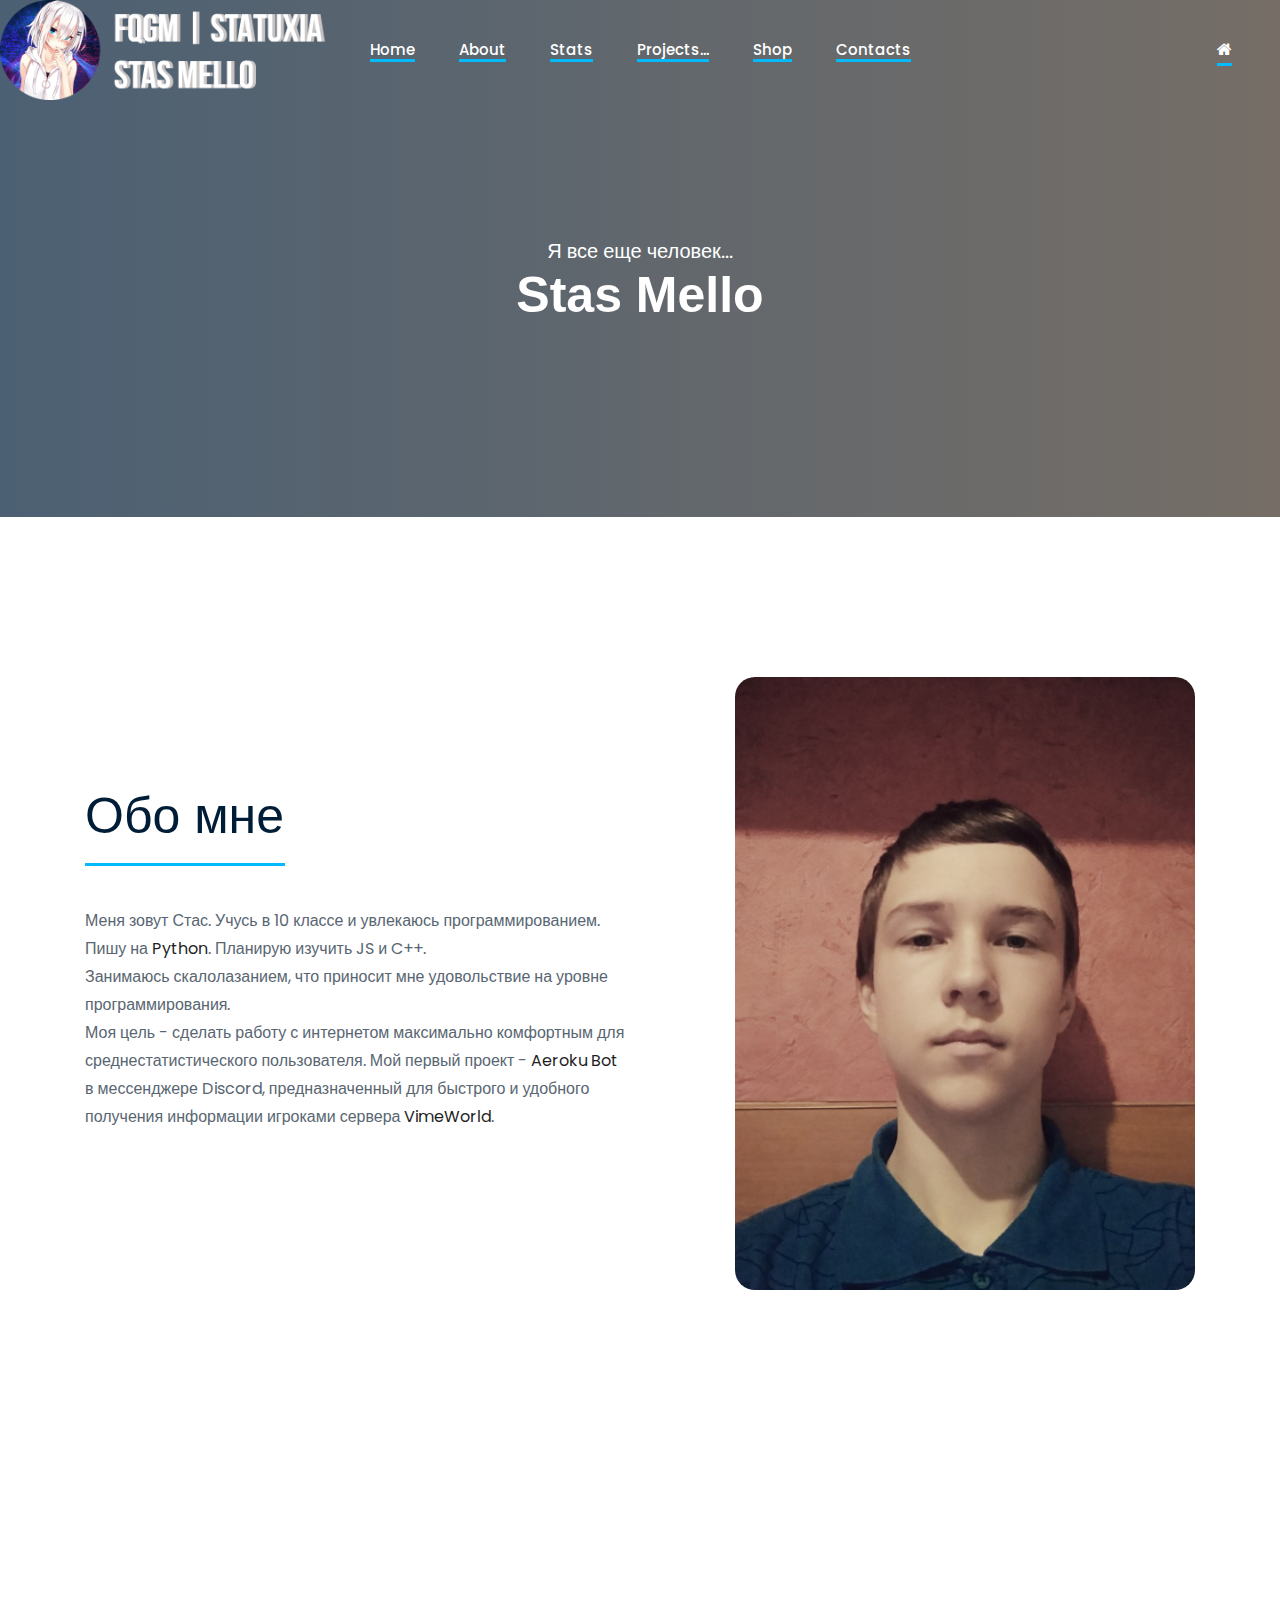
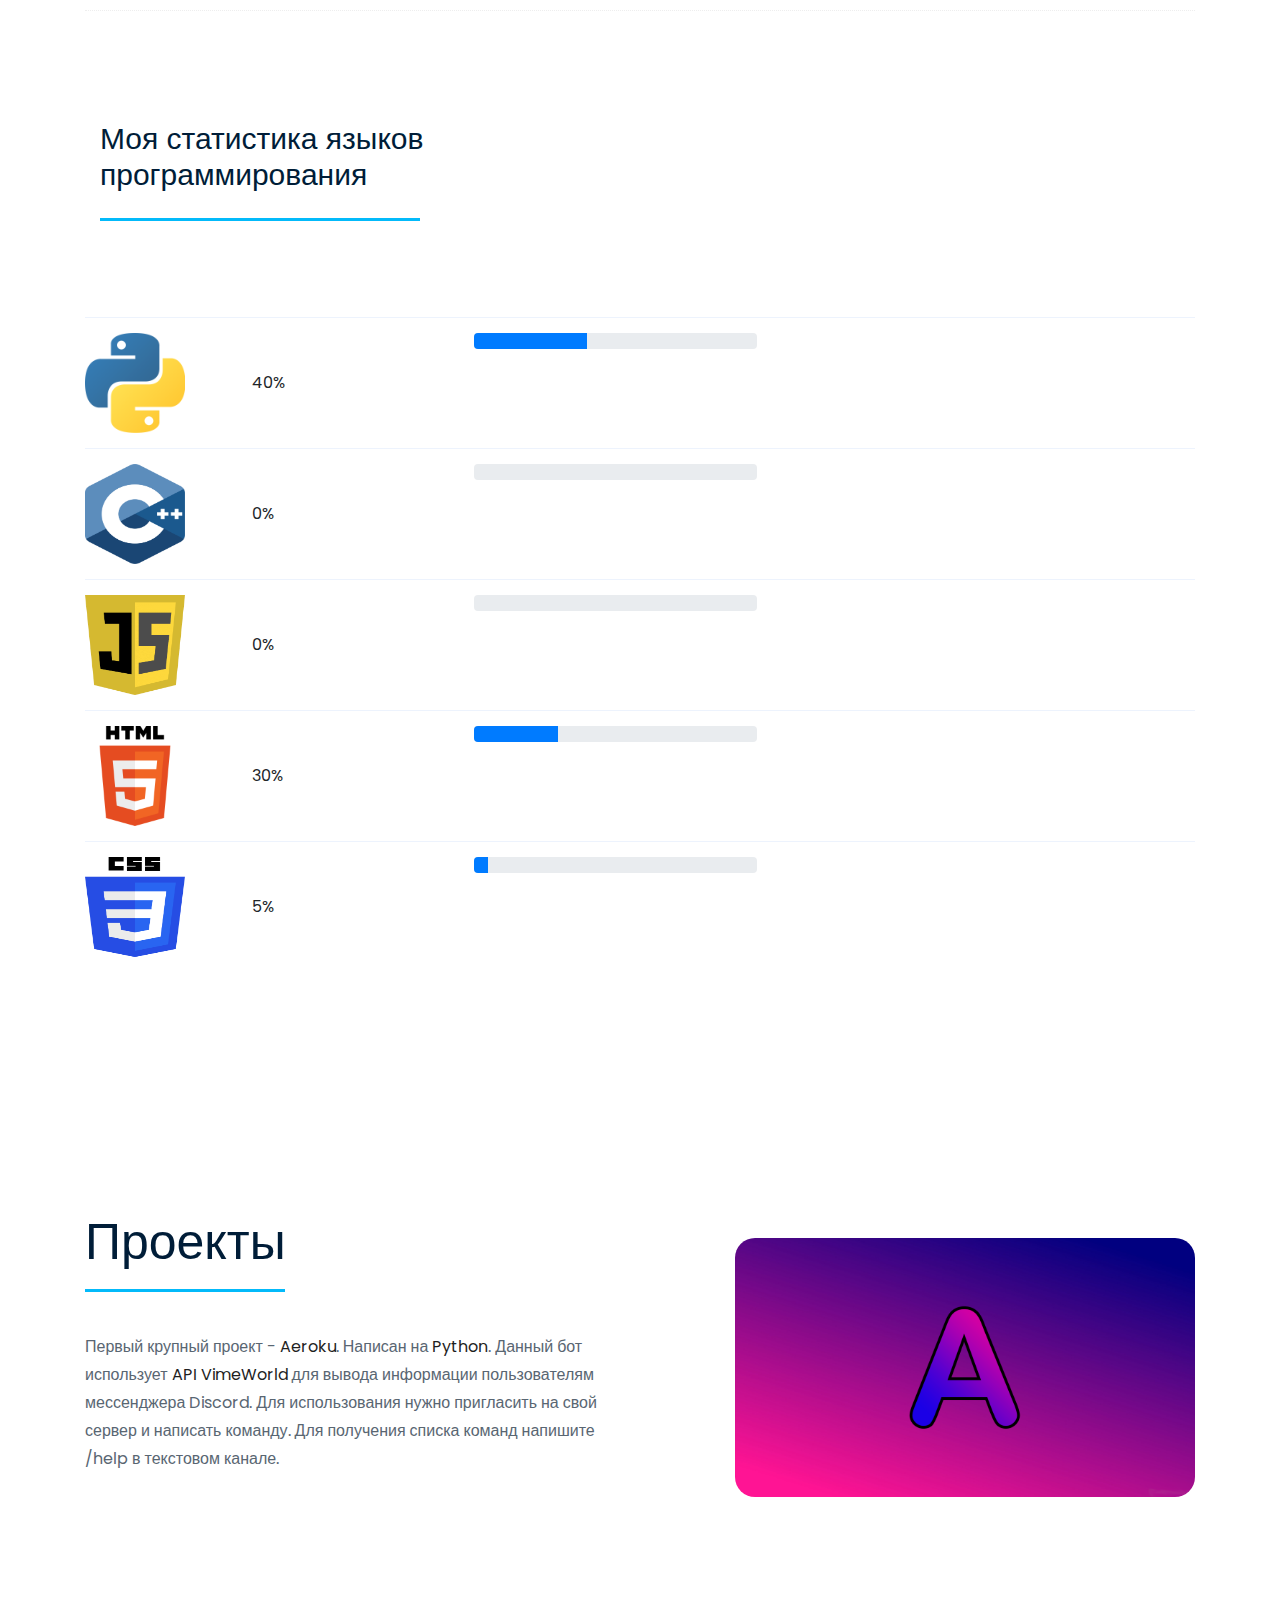
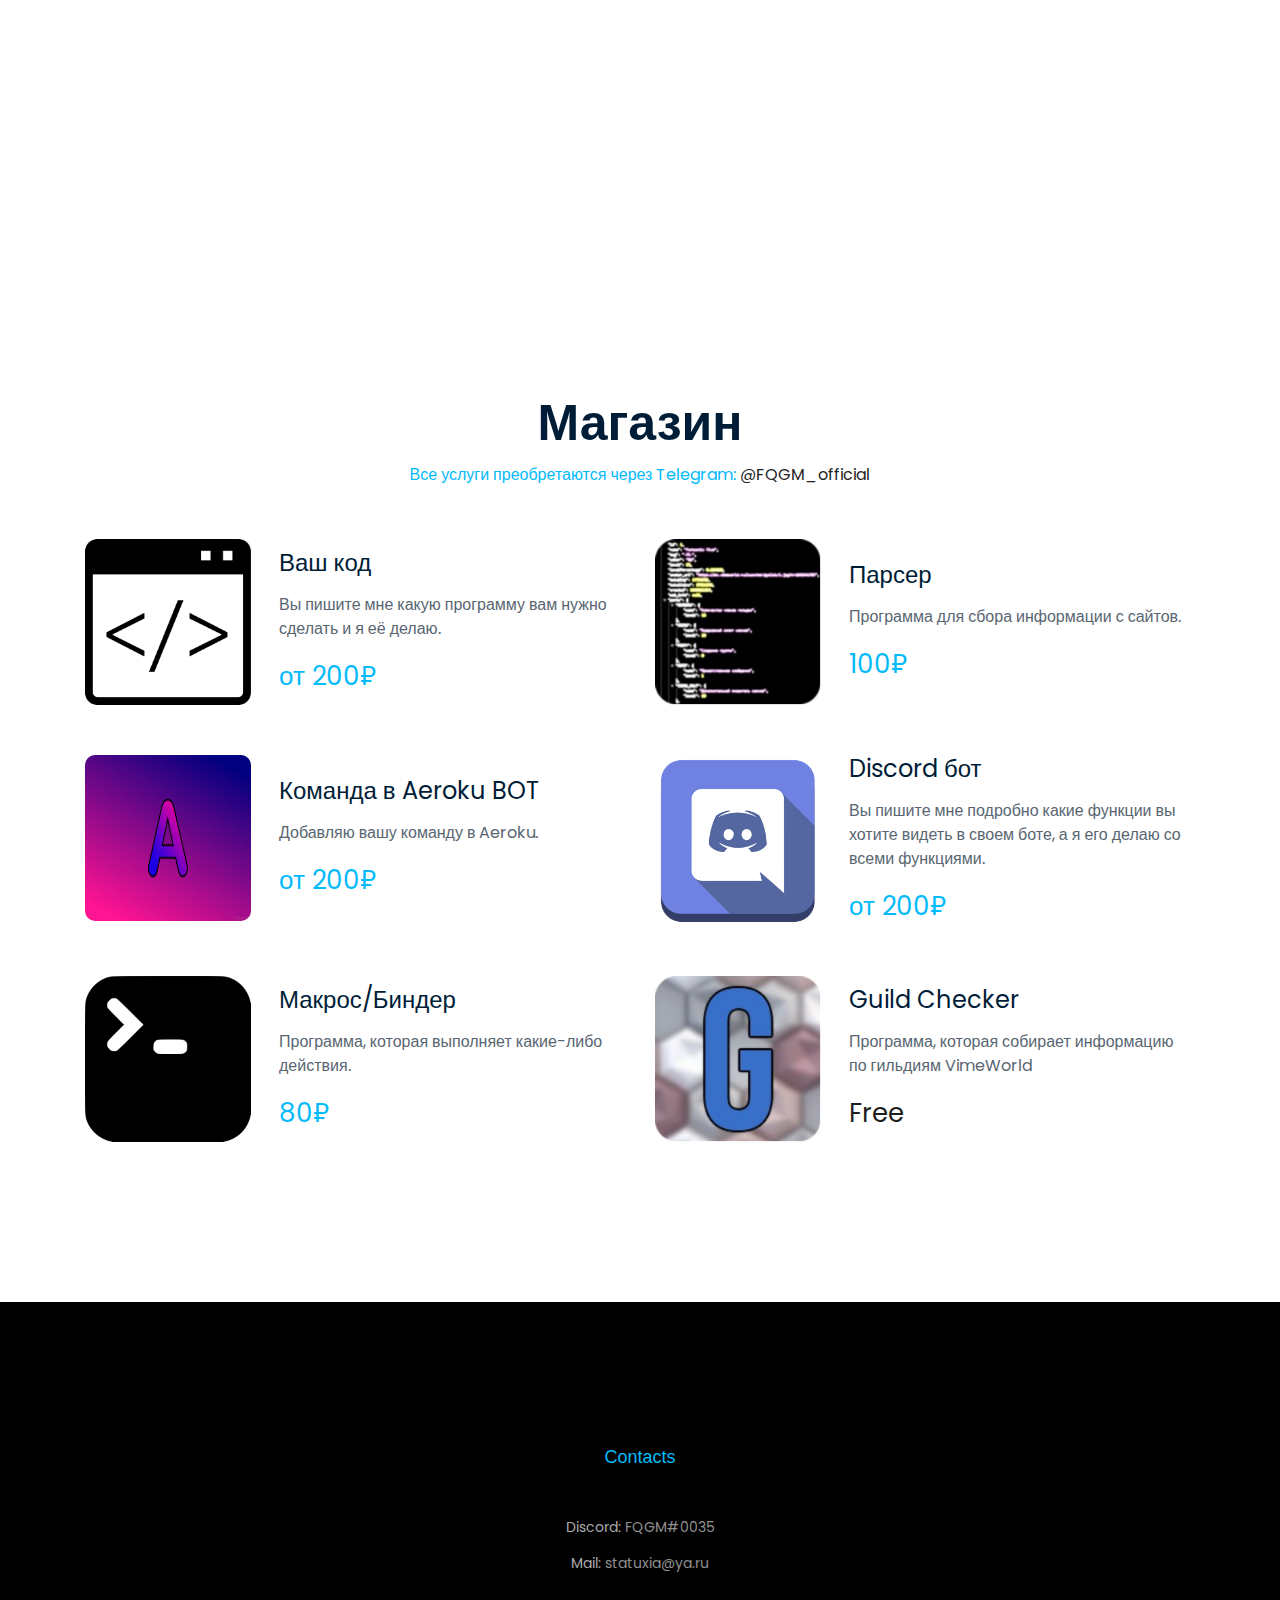
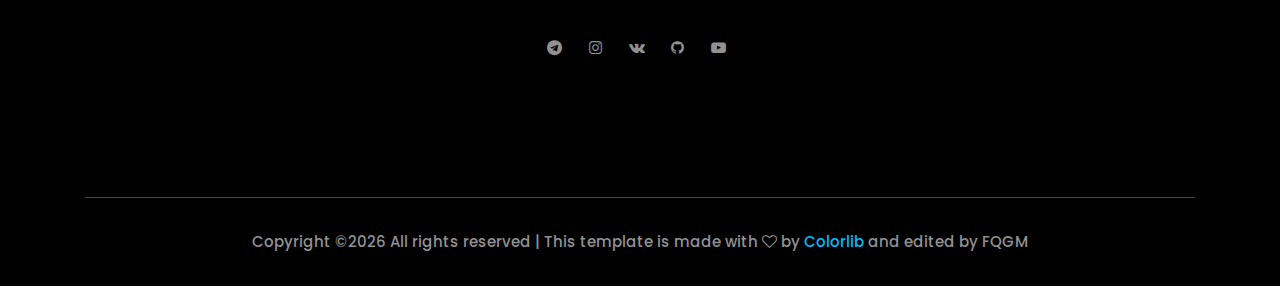
==== index.html @ bbcff6de "d" ====
<!doctype html>
<html class="no-js" lang="zxx">

<head>
    <meta charset="utf-8">
    <meta http-equiv="x-ua-compatible" content="ie=edge">
    <title>FQGM | Statuxia</title>
    <meta name="description" content="">
    <meta name="viewport" content="width=device-width, initial-scale=1">

    <!-- <link rel="manifest" href="site.webmanifest"> -->
    <link rel="shortcut icon" type="image/x-icon" href="img/FQGM.png">
    <!-- Place favicon.ico in the root directory -->

    <!-- CSS here -->
    <link rel="stylesheet" href="css/bootstrap.min.css">
    <link rel="stylesheet" href="css/owl.carousel.min.css">
    <link rel="stylesheet" href="css/magnific-popup.css">
    <link rel="stylesheet" href="css/font-awesome.min.css">
    <link rel="stylesheet" href="css/themify-icons.css">
    <link rel="stylesheet" href="css/nice-select.css">
    <link rel="stylesheet" href="css/flaticon.css">
    <link rel="stylesheet" href="css/gijgo.css">
    <link rel="stylesheet" href="css/animate.css">
    <link rel="stylesheet" href="css/slicknav.css">
    <link rel="stylesheet" href="css/style.css">
    <!-- <link rel="stylesheet" href="css/responsive.css"> -->
</head>

<body>
    <!--[if lte IE 9]>
            <p class="browserupgrade">You are using an <strong>outdated</strong> browser. Please <a href="https://browsehappy.com/">upgrade your browser</a> to improve your experience and security.</p>
        <![endif]-->

    <!-- header-start -->
    <header>
        <div class="header-area ">
            <div id="sticky-header" class="main-header-area">
                <div class="container-fluid p-0">
                    <div class="header_bottom_border">
                        <div class="row align-items-center no-gutters">
                            <div class="col-xl-3 col-lg-2">
                                <div class="logo">
                                    <a href="index.html">
                                        <img src="img/logo.png" alt="" width="400" height="100">
                                    </a>
                                </div>
                            </div>
                            <div class="col-xl-6 col-lg-7">
                                <div class="main-menu  d-none d-lg-block">
                                    <nav id="menu">
                                        <ul id="navigation">
                                        	<li><a class="active" href="#" id="yes">Home</a></li>
                                            <li><a href="#about" id="yes">About</a></li>
                                            <li><a href="#stats" id="yes">Stats</a></li>
                                            <li><a href="#projects" id="yes">Projects...</a>
                                                <ul class="submenu">
                                                    <li><a href="aeroku.html">Aeroku</a></li>
                                                </ul>
                                            </li>
                                            <li><a href="#shop" id="yes">Shop</a></li>
                                            <li><a href="#contacts" id="yes">Contacts</a></li>
                                        </ul>
                                    </nav>
                                </div>
                            </div>
                            <div class="col-xl-3 col-lg-3 d-none d-lg-block">
                                <div class="say_hello">
                                    <a href="#"><i class="fa fa-home"></i></a>

                                </div>
                            </div>
                            <div class="col-12">
                                <div class="mobile_menu d-block d-lg-none"></div>
                            </div>
                        </div>
                    </div>

                </div>
            </div>
        </div>
    </header>
<a id="#home"></a>
    <!-- header-end -->

    <!-- bradcam_area  -->
    <div class="bradcam_area">
        <div class="container" bgcolor="#A0BEC4">
            <div class="row">
                <div class="col-xl-12">
                    <div class="bradcam_text2 text-center">
                        <p>Я все еще человек...</p>
                        <h3>Stas Mello</h3>

                    </div>
                </div>
            </div>
        </div>
    </div>
    <!--/ bradcam_area  -->
<a id="about"></a>
    <!-- about_area_start -->
    <div class="about_area">
        <div class="container">
            <div class="row align-items-center">
                <div class="col-lg-6">
                    <div class="about_info_wrap">
                            <h3>Обо мне</h3>
                            <span class="long_dash"></span>
                        <p>Меня зовут Стас. Учусь в 10 классе и увлекаюсь программированием. Пишу на <a href="https://www.python.org/">Python</a>. Планирую изучить JS и C++.<br>
                        Занимаюсь скалолазанием, что приносит мне удовольствие на уровне программирования.<br>
                        Моя цель - сделать работу с интернетом максимально комфортным для среднестатистического пользователя. Мой первый проект - <a href="aeroku.html">Aeroku Bot</a> в мессенджере Discord, предназначенный для быстрого и удобного получения информации игроками сервера <a href="https://vimeworld.ru/"> VimeWorld</a>.
                    	</p>
                    </div>
                </div>
                <div class="col-lg-6">
                    <div class="about_img">
                        <div class="img_1">
                            <img src="img/about/avatar.png" alt="">
                        </div>
                    </div>
                </div>
            </div>
        </div>
    </div>
    <!-- about_area_end -->
<a id="stats"></a>
    <!-- Start Align Area -->
		<div class="container">
			<div class="section-top-border">
				<div class="about_area2">
        			<div class="container">
			            <div class="row align-items-center">
			                <div class="col-lg-6">
			                    <div class="about_info_wrap">
			                            <h2>Моя статистика языков программирования</h2>
			                            <span class="long_dash"></span>
			                    </div>
			                </div>
	                   	</div>
	                </div>
	            </div>
					<div class="progress-table">
						<div class="table-head">
							<div class="languages" >Languages</div>
							<div class="percentage">Percentages</div>
							<div class="graph">Graph</div>
						</div>
						<div class="table-row">
							<div class="languages"> <img src="img/elements/f1.png" alt="flag" width="100" height="100"></div>
							<div class="percentage">40%</div>
							<div class="graph">
								<div class="progress">
									<div class="progress-bar color-1" role="progressbar" style="width: 40%"
										aria-valuenow="4" aria-valuemin="0" aria-valuemax="10"></div>
								</div>
							</div>
						</div>
						<div class="table-row">
							<div class="languages"> <img src="img/elements/f2.png" alt="flag"  width="100" height="100"></div>
							<div class="percentage">0%</div>
							<div class="graph">
								<div class="progress">
									<div class="progress-bar color-2" role="progressbar" style="width: 0%"
										aria-valuenow="0" aria-valuemin="0" aria-valuemax="10"></div>
								</div>
							</div>
						</div>
						<div class="table-row">
							<div class="languages"> <img src="img/elements/f3.png" alt="flag"  width="100" height="100"></div>
							<div class="percentage">0%</div>
							<div class="graph">
								<div class="progress">
									<div class="progress-bar color-3" role="progressbar" style="width: 0%"
										aria-valuenow="0" aria-valuemin="0" aria-valuemax="10"></div>
								</div>
							</div>
						</div>
						<div class="table-row">
							<div class="languages"> <img src="img/elements/f4.png" alt="flag"  width="100" height="100"></div>
							<div class="percentage">30%</div>
							<div class="graph">
								<div class="progress">
									<div class="progress-bar color-4" role="progressbar" style="width: 30%"
										aria-valuenow="2" aria-valuemin="0" aria-valuemax="10"></div>
								</div>
							</div>
						</div>
						<div class="table-row">
							<div class="languages"> <img src="img/elements/f5.png" alt="flag"  width="100" height="100"></div>
							<div class="percentage">5%</div>
							<div class="graph">
								<div class="progress">
									<div class="progress-bar color-5" role="progressbar" style="width: 5%"
										aria-valuenow="1" aria-valuemin="0" aria-valuemax="10"></div>
								</div>
							</div>
						</div>
					</div>
				</div>
			</div>
		</div>
	</div>
	<!-- End Align Area -->

<a id="projects"></a>
    <!-- about_area_start -->
    <div class="about_area">
        <div class="container">
            <div class="row align-items-center">
                <div class="col-lg-6">
                    <div class="about_info_wrap">
                            <h3>Проекты</h3>
                            <span class="long_dash"></span>
                        <p>Первый крупный проект - <a href="aeroku.html">Aeroku</a>. Написан на <a href="https://www.python.org/">Python</a>.
                        Данный бот использует <a href="https://api.vimeworld.ru">API VimeWorld</a> для вывода информации пользователям мессенджера Discord. Для использования нужно пригласить на свой сервер и написать команду. Для получения списка команд напишите /help в текстовом канале.
                    	</p>
                    </div>
                </div>
                <div class="col-lg-6">
                    <div class="about_img">
                        <div class="img_1">
                            <img src="img/projects/Aeroku.png" alt="">
                        </div>
                    </div>
                </div>
            </div>
        </div>
    </div>
    <!-- about_area_end -->
<a id="shop"></a>
<!-- Delicious area start  -->
    <div class="Delicious_area">
        <div class="container">
            <div class="row">
                <div class="col-xl-12">
                    <div class="section_title text-center mb-50">
                        <h3>Магазин</h3>
                        <p>Все услуги преобретаются через Telegram: <a href="tg://resolve?domain=FQGM_official">@FQGM_official</a></p>
                    </div>
                </div>
            </div>
            <div class="tab-content" id="pills-tabContent">
                    <div class="tab-pane fade show active" id="pills-home" role="tabpanel" aria-labelledby="pills-home-tab">
                        <div class="row">
                <div class="col-lg-6 col-md-6">
                        <div class="single_delicious d-flex align-items-center">
                                <div class="thumb">
                                    <img src="img/delicious/5.png" alt="" width="166" height="166">
                                </div>
                                <div class="info">
                                    <h3>Ваш код</h3>
                                    <p>Вы пишите мне какую программу вам нужно сделать и я её делаю.</p>
                                    <span>от 200₽</span>
                                </div>
                            </div>
                </div>
                <div class="col-xl-6 col-md-6 col-lg-6">
                    <div class="single_delicious d-flex align-items-center">
                        <div class="thumb">
                            <img src="img/delicious/1.png" alt="" width="166" height="166">
                        </div>
                        <div class="info">
                            <h3>Парсер</h3>
                            <p>Программа для сбора информации с сайтов.</p>
                            <span>100₽</span>
                        </div>
                    </div>
                </div>
                <div class="col-xl-6 col-md-6 col-lg-6">
                    <div class="single_delicious d-flex align-items-center">
                        <div class="thumb">
                            <img src="img/delicious/3.png" alt="" width="166" height="166">
                        </div>
                        <div class="info">
                            <h3>Команда в Aeroku BOT</h3>
                            <p>Добавляю вашу команду в Aeroku.</p>
                            <span>от 200₽</span>
                        </div>
                    </div>
                </div>
                <div class="col-lg-6 col-md-6">
                        <div class="single_delicious d-flex align-items-center">
                                <div class="thumb">
                                    <img src="img/delicious/4.png" alt="" width="166" height="166">
                                </div>
                                <div class="info">
                                    <h3>Discord бот</h3>
                                    <p>Вы пишите мне подробно какие функции вы хотите видеть в своем боте, а я его делаю со всеми функциями.</p>
                                    <span>от 200₽</span>
                                </div>
                            </div>
                           
                </div>
                <div class="col-lg-6 col-md-6">
                        <div class="single_delicious d-flex align-items-center">
                                <div class="thumb">
                                    <img src="img/delicious/6.png" alt="" width="166" height="166">
                                </div>
                                <div class="info">
                                    <h3>Макрос/Биндер</h3>
                                    <p>Программа, которая выполняет какие-либо действия.</p>
                                    <span>80₽</span>
                                </div>
                            </div>
                </div>
                <div class="col-md-6 col-lg-6">
                        <div class="single_delicious d-flex align-items-center">
                                <div class="thumb">
                                    <img src="img/delicious/2.png" alt="" width="166" height="166">
                                </div>
                                <div class="info">
                                    <h3>Guild Checker</h3>
                                    <p>Программа, которая собирает информацию по гильдиям VimeWorld</p>
                                    <span><a href="https://forum.vimeworld.ru/topic/654089-vimeworldguildchecker-python/">Free</a></span>
                                </div>
                            </div>
                		</div>
            		</div>
                </div>
            </div>
        </div>
    </div>
    <!--/ Delicious area start  -->

    <!-- footer_start  -->
    <footer class="footer">
        <div class="footer_top">
            <div class="container">
                <div class="row">
                    <div class="col-xl-3 col-md-6 col-lg-3 ">
                        <div class="footer_widget">
                            <div class="footer_logo">
                                <a href="#">
                                    <img src="img/footer_logo.png" alt="">
                                </a>
                            </div>
                        </div>
                    </div>
                    <div class="col-xl-4 col-md-6 col-lg-5 offset-xl-1">
                        <div class="footer_widget">
                            <h3 id="contacts" class="footer_title" align="center">
                                Contacts
                            </h3>
                            <ul>
                                <li  align="center">Discord: <a>FQGM#0035</a></li>
                                <li  align="center">Mail: <a>statuxia@ya.ru</a></li>
                            </ul>
                            <div class="socail_links" align="center">
                                <ul>
                                	<li>
                                        <a href="tg://resolve?domain=FQGM_official">
                                            <i class="fa fa-telegram"></i>
                                        </a>
                                    </li>
                                    <li>
                                        <a href="https://www.instagram.com/fqgm_official/">
                                            <i class="fa fa-instagram"></i>
                                        </a>
                                    </li>
                                    <li>
                                        <a href="https://vk.com/fqgm_official">
                                            <i class="fa fa-vk"></i>
                                        </a>
                                    </li>
                                    <li>
                                        <a href="https://github.com/Statuxia/">
                                            <i class="fa fa-github"></i>
                                        </a>
                                    </li>
                                    <li>
                                        <a href="https://www.youtube.com/channel/UCSst8SUbyv3EuGxB-WrxZ6Q">
                                            <i class="fa fa-youtube-play"></i>
                                        </a>
                                    </li>
                                </ul>
                            </div>
                        </div>
                    </div>
                </div>
            </div>
        </div>
        <div class="copy-right_text">
            <div class="container">
                <div class="footer_border"></div>
                <div class="row">
                    <div class="col-xl-12">
                        <p class="copy_right text-center">
                        	<a id="contacts"></a>
                            <!-- Link back to Colorlib can't be removed. Template is licensed under CC BY 3.0. -->
Copyright &copy;<script>document.write(new Date().getFullYear());</script> All rights reserved | This template is made with <i class="fa fa-heart-o" aria-hidden="true"></i> by <a href="https://colorlib.com" target="_blank">Colorlib</a> and edited by FQGM
<!-- Link back to Colorlib can't be removed. Template is licensed under CC BY 3.0. -->
                        </p>
                    </div>
                </div>
            </div>
        </div>
    </footer>
    <!-- footer_end  -->

    <!-- JS here -->
    <script src="https://ajax.googleapis.com/ajax/libs/jquery/1.11.3/jquery.min.js"></script>
    <script src="js/vendor/modernizr-3.5.0.min.js"></script>
    <script src="js/vendor/jquery-1.12.4.min.js"></script>
    <script src="js/popper.min.js"></script>
    <script src="js/bootstrap.min.js"></script>
    <script src="js/owl.carousel.min.js"></script>
    <script src="js/isotope.pkgd.min.js"></script>
    <script src="js/ajax-form.js"></script>
    <script src="js/waypoints.min.js"></script>
    <script src="js/jquery.counterup.min.js"></script>
    <script src="js/imagesloaded.pkgd.min.js"></script>
    <script src="js/scrollIt.js"></script>
    <script src="js/jquery.scrollUp.min.js"></script>
    <script src="js/wow.min.js"></script>
    <script src="js/gijgo.min.js"></script>
    <script src="js/nice-select.min.js"></script>
    <script src="js/jquery.slicknav.min.js"></script>
    <script src="js/jquery.magnific-popup.min.js"></script>
    <script src="js/plugins.js"></script>
    

    <!--contact js-->
    <script src="js/contact.js"></script>
    <script src="js/jquery.ajaxchimp.min.js"></script>
    <script src="js/jquery.form.js"></script>
    <script src="js/jquery.validate.min.js"></script>
    <script src="js/mail-script.js"></script>


    <script src="js/main.js"></script>
    <script>
    $(document).ready(function(){
    $("#menu").on("click","a", function (event) {
    	var attr = $(this).attr('id');
    	if (typeof attr !== typeof undefined && attr !== false) {
        var id  = $(this).attr('href'),
            top = $(id).offset().top;
        event.preventDefault();
        $('body,html').animate({scrollTop: top}, 647);
    	};
	    });
	});
	//big respect to Andreas Furster and stranger for exception: https://stackoverflow.com/questions/1318076/jquery-hasattr-checking-to-see-if-there-is-an-attribute-on-an-element/1318091#1318091?newreg=70d089febb734fe79dd173eb03da2eb8
	//and big respect to Dmitry Britan for smoothness: https://webcomplex.com.ua/jquery/plavnyj-skroll-posle-nazhatiya-na-yakornuyu-ssylku.html 
	</script>
</body>

</html>
---- css/themify-icons.css ----
@font-face {
	font-family: 'themify';
	src:url('../fonts/themify.eot?-fvbane');
	src:url('../fonts/themify.eot?#iefix-fvbane') format('embedded-opentype'),
		url('../fonts/themify.woff?-fvbane') format('woff'),
		url('../fonts/themify.ttf?-fvbane') format('truetype'),
		url('../fonts/themify.svg?-fvbane#themify') format('svg');
	font-weight: normal;
	font-style: normal;
}

[class^="ti-"], [class*=" ti-"] {
	font-family: 'themify';
	/* speak: none; */
	font-style: normal;
	font-weight: normal;
	font-variant: normal;
	text-transform: none;
	line-height: 1;

	/* Better Font Rendering =========== */
	-webkit-font-smoothing: antialiased;
	-moz-osx-font-smoothing: grayscale;
}

.ti-wand:before {
	content: "\e600";
}
.ti-volume:before {
	content: "\e601";
}
.ti-user:before {
	content: "\e602";
}
.ti-unlock:before {
	content: "\e603";
}
.ti-unlink:before {
	content: "\e604";
}
.ti-trash:before {
	content: "\e605";
}
.ti-thought:before {
	content: "\e606";
}
.ti-target:before {
	content: "\e607";
}
.ti-tag:before {
	content: "\e608";
}
.ti-tablet:before {
	content: "\e609";
}
.ti-star:before {
	content: "\e60a";
}
.ti-spray:before {
	content: "\e60b";
}
.ti-signal:before {
	content: "\e60c";
}
.ti-shopping-cart:before {
	content: "\e60d";
}
.ti-shopping-cart-full:before {
	content: "\e60e";
}
.ti-settings:before {
	content: "\e60f";
}
.ti-search:before {
	content: "\e610";
}
.ti-zoom-in:before {
	content: "\e611";
}
.ti-zoom-out:before {
	content: "\e612";
}
.ti-cut:before {
	content: "\e613";
}
.ti-ruler:before {
	content: "\e614";
}
.ti-ruler-pencil:before {
	content: "\e615";
}
.ti-ruler-alt:before {
	content: "\e616";
}
.ti-bookmark:before {
	content: "\e617";
}
.ti-bookmark-alt:before {
	content: "\e618";
}
.ti-reload:before {
	content: "\e619";
}
.ti-plus:before {
	content: "\e61a";
}
.ti-pin:before {
	content: "\e61b";
}
.ti-pencil:before {
	content: "\e61c";
}
.ti-pencil-alt:before {
	content: "\e61d";
}
.ti-paint-roller:before {
	content: "\e61e";
}
.ti-paint-bucket:before {
	content: "\e61f";
}
.ti-na:before {
	content: "\e620";
}
.ti-mobile:before {
	content: "\e621";
}
.ti-minus:before {
	content: "\e622";
}
.ti-medall:before {
	content: "\e623";
}
.ti-medall-alt:before {
	content: "\e624";
}
.ti-marker:before {
	content: "\e625";
}
.ti-marker-alt:before {
	content: "\e626";
}
.ti-arrow-up:before {
	content: "\e627";
}
.ti-arrow-right:before {
	content: "\e628";
}
.ti-arrow-left:before {
	content: "\e629";
}
.ti-arrow-down:before {
	content: "\e62a";
}
.ti-lock:before {
	content: "\e62b";
}
.ti-location-arrow:before {
	content: "\e62c";
}
.ti-link:before {
	content: "\e62d";
}
.ti-layout:before {
	content: "\e62e";
}
.ti-layers:before {
	content: "\e62f";
}
.ti-layers-alt:before {
	content: "\e630";
}
.ti-key:before {
	content: "\e631";
}
.ti-import:before {
	content: "\e632";
}
.ti-image:before {
	content: "\e633";
}
.ti-heart:before {
	content: "\e634";
}
.ti-heart-broken:before {
	content: "\e635";
}
.ti-hand-stop:before {
	content: "\e636";
}
.ti-hand-open:before {
	content: "\e637";
}
.ti-hand-drag:before {
	content: "\e638";
}
.ti-folder:before {
	content: "\e639";
}
.ti-flag:before {
	content: "\e63a";
}
.ti-flag-alt:before {
	content: "\e63b";
}
.ti-flag-alt-2:before {
	content: "\e63c";
}
.ti-eye:before {
	content: "\e63d";
}
.ti-export:before {
	content: "\e63e";
}
.ti-exchange-vertical:before {
	content: "\e63f";
}
.ti-desktop:before {
	content: "\e640";
}
.ti-cup:before {
	content: "\e641";
}
.ti-crown:before {
	content: "\e642";
}
.ti-comments:before {
	content: "\e643";
}
.ti-comment:before {
	content: "\e644";
}
.ti-comment-alt:before {
	content: "\e645";
}
.ti-close:before {
	content: "\e646";
}
.ti-clip:before {
	content: "\e647";
}
.ti-angle-up:before {
	content: "\e648";
}
.ti-angle-right:before {
	content: "\e649";
}
.ti-angle-left:before {
	content: "\e64a";
}
.ti-angle-down:before {
	content: "\e64b";
}
.ti-check:before {
	content: "\e64c";
}
.ti-check-box:before {
	content: "\e64d";
}
.ti-camera:before {
	content: "\e64e";
}
.ti-announcement:before {
	content: "\e64f";
}
.ti-brush:before {
	content: "\e650";
}
.ti-briefcase:before {
	content: "\e651";
}
.ti-bolt:before {
	content: "\e652";
}
.ti-bolt-alt:before {
	content: "\e653";
}
.ti-blackboard:before {
	content: "\e654";
}
.ti-bag:before {
	content: "\e655";
}
.ti-move:before {
	content: "\e656";
}
.ti-arrows-vertical:before {
	content: "\e657";
}
.ti-arrows-horizontal:before {
	content: "\e658";
}
.ti-fullscreen:before {
	content: "\e659";
}
.ti-arrow-top-right:before {
	content: "\e65a";
}
.ti-arrow-top-left:before {
	content: "\e65b";
}
.ti-arrow-circle-up:before {
	content: "\e65c";
}
.ti-arrow-circle-right:before {
	content: "\e65d";
}
.ti-arrow-circle-left:before {
	content: "\e65e";
}
.ti-arrow-circle-down:before {
	content: "\e65f";
}
.ti-angle-double-up:before {
	content: "\e660";
}
.ti-angle-double-right:before {
	content: "\e661";
}
.ti-angle-double-left:before {
	content: "\e662";
}
.ti-angle-double-down:before {
	content: "\e663";
}
.ti-zip:before {
	content: "\e664";
}
.ti-world:before {
	content: "\e665";
}
.ti-wheelchair:before {
	content: "\e666";
}
.ti-view-list:before {
	content: "\e667";
}
.ti-view-list-alt:before {
	content: "\e668";
}
.ti-view-grid:before {
	content: "\e669";
}
.ti-uppercase:before {
	content: "\e66a";
}
.ti-upload:before {
	content: "\e66b";
}
.ti-underline:before {
	content: "\e66c";
}
.ti-truck:before {
	content: "\e66d";
}
.ti-timer:before {
	content: "\e66e";
}
.ti-ticket:before {
	content: "\e66f";
}
.ti-thumb-up:before {
	content: "\e670";
}
.ti-thumb-down:before {
	content: "\e671";
}
.ti-text:before {
	content: "\e672";
}
.ti-stats-up:before {
	content: "\e673";
}
.ti-stats-down:before {
	content: "\e674";
}
.ti-split-v:before {
	content: "\e675";
}
.ti-split-h:before {
	content: "\e676";
}
.ti-smallcap:before {
	content: "\e677";
}
.ti-shine:before {
	content: "\e678";
}
.ti-shift-right:before {
	content: "\e679";
}
.ti-shift-left:before {
	content: "\e67a";
}
.ti-shield:before {
	content: "\e67b";
}
.ti-notepad:before {
	content: "\e67c";
}
.ti-server:before {
	content: "\e67d";
}
.ti-quote-right:before {
	content: "\e67e";
}
.ti-quote-left:before {
	content: "\e67f";
}
.ti-pulse:before {
	content: "\e680";
}
.ti-printer:before {
	content: "\e681";
}
.ti-power-off:before {
	content: "\e682";
}
.ti-plug:before {
	content: "\e683";
}
.ti-pie-chart:before {
	content: "\e684";
}
.ti-paragraph:before {
	content: "\e685";
}
.ti-panel:before {
	content: "\e686";
}
.ti-package:before {
	content: "\e687";
}
.ti-music:before {
	content: "\e688";
}
.ti-music-alt:before {
	content: "\e689";
}
.ti-mouse:before {
	content: "\e68a";
}
.ti-mouse-alt:before {
	content: "\e68b";
}
.ti-money:before {
	content: "\e68c";
}
.ti-microphone:before {
	content: "\e68d";
}
.ti-menu:before {
	content: "\e68e";
}
.ti-menu-alt:before {
	content: "\e68f";
}
.ti-map:before {
	content: "\e690";
}
.ti-map-alt:before {
	content: "\e691";
}
.ti-loop:before {
	content: "\e692";
}
.ti-location-pin:before {
	content: "\e693";
}
.ti-list:before {
	content: "\e694";
}
.ti-light-bulb:before {
	content: "\e695";
}
.ti-Italic:before {
	content: "\e696";
}
.ti-info:before {
	content: "\e697";
}
.ti-infinite:before {
	content: "\e698";
}
.ti-id-badge:before {
	content: "\e699";
}
.ti-hummer:before {
	content: "\e69a";
}
.ti-home:before {
	content: "\e69b";
}
.ti-help:before {
	content: "\e69c";
}
.ti-headphone:before {
	content: "\e69d";
}
.ti-harddrives:before {
	content: "\e69e";
}
.ti-harddrive:before {
	content: "\e69f";
}
.ti-gift:before {
	content: "\e6a0";
}
.ti-game:before {
	content: "\e6a1";
}
.ti-filter:before {
	content: "\e6a2";
}
.ti-files:before {
	content: "\e6a3";
}
.ti-file:before {
	content: "\e6a4";
}
.ti-eraser:before {
	content: "\e6a5";
}
.ti-envelope:before {
	content: "\e6a6";
}
.ti-download:before {
	content: "\e6a7";
}
.ti-direction:before {
	content: "\e6a8";
}
.ti-direction-alt:before {
	content: "\e6a9";
}
.ti-dashboard:before {
	content: "\e6aa";
}
.ti-control-stop:before {
	content: "\e6ab";
}
.ti-control-shuffle:before {
	content: "\e6ac";
}
.ti-control-play:before {
	content: "\e6ad";
}
.ti-control-pause:before {
	content: "\e6ae";
}
.ti-control-forward:before {
	content: "\e6af";
}
.ti-control-backward:before {
	content: "\e6b0";
}
.ti-cloud:before {
	content: "\e6b1";
}
.ti-cloud-up:before {
	content: "\e6b2";
}
.ti-cloud-down:before {
	content: "\e6b3";
}
.ti-clipboard:before {
	content: "\e6b4";
}
.ti-car:before {
	content: "\e6b5";
}
.ti-calendar:before {
	content: "\e6b6";
}
.ti-book:before {
	content: "\e6b7";
}
.ti-bell:before {
	content: "\e6b8";
}
.ti-basketball:before {
	content: "\e6b9";
}
.ti-bar-chart:before {
	content: "\e6ba";
}
.ti-bar-chart-alt:before {
	content: "\e6bb";
}
.ti-back-right:before {
	content: "\e6bc";
}
.ti-back-left:before {
	content: "\e6bd";
}
.ti-arrows-corner:before {
	content: "\e6be";
}
.ti-archive:before {
	content: "\e6bf";
}
.ti-anchor:before {
	content: "\e6c0";
}
.ti-align-right:before {
	content: "\e6c1";
}
.ti-align-left:before {
	content: "\e6c2";
}
.ti-align-justify:before {
	content: "\e6c3";
}
.ti-align-center:before {
	content: "\e6c4";
}
.ti-alert:before {
	content: "\e6c5";
}
.ti-alarm-clock:before {
	content: "\e6c6";
}
.ti-agenda:before {
	content: "\e6c7";
}
.ti-write:before {
	content: "\e6c8";
}
.ti-window:before {
	content: "\e6c9";
}
.ti-widgetized:before {
	content: "\e6ca";
}
.ti-widget:before {
	content: "\e6cb";
}
.ti-widget-alt:before {
	content: "\e6cc";
}
.ti-wallet:before {
	content: "\e6cd";
}
.ti-video-clapper:before {
	content: "\e6ce";
}
.ti-video-camera:before {
	content: "\e6cf";
}
.ti-vector:before {
	content: "\e6d0";
}
.ti-themify-logo:before {
	content: "\e6d1";
}
.ti-themify-favicon:before {
	content: "\e6d2";
}
.ti-themify-favicon-alt:before {
	content: "\e6d3";
}
.ti-support:before {
	content: "\e6d4";
}
.ti-stamp:before {
	content: "\e6d5";
}
.ti-split-v-alt:before {
	content: "\e6d6";
}
.ti-slice:before {
	content: "\e6d7";
}
.ti-shortcode:before {
	content: "\e6d8";
}
.ti-shift-right-alt:before {
	content: "\e6d9";
}
.ti-shift-left-alt:before {
	content: "\e6da";
}
.ti-ruler-alt-2:before {
	content: "\e6db";
}
.ti-receipt:before {
	content: "\e6dc";
}
.ti-pin2:before {
	content: "\e6dd";
}
.ti-pin-alt:before {
	content: "\e6de";
}
.ti-pencil-alt2:before {
	content: "\e6df";
}
.ti-palette:before {
	content: "\e6e0";
}
.ti-more:before {
	content: "\e6e1";
}
.ti-more-alt:before {
	content: "\e6e2";
}
.ti-microphone-alt:before {
	content: "\e6e3";
}
.ti-magnet:before {
	content: "\e6e4";
}
.ti-line-double:before {
	content: "\e6e5";
}
.ti-line-dotted:before {
	content: "\e6e6";
}
.ti-line-dashed:before {
	content: "\e6e7";
}
.ti-layout-width-full:before {
	content: "\e6e8";
}
.ti-layout-width-default:before {
	content: "\e6e9";
}
.ti-layout-width-default-alt:before {
	content: "\e6ea";
}
.ti-layout-tab:before {
	content: "\e6eb";
}
.ti-layout-tab-window:before {
	content: "\e6ec";
}
.ti-layout-tab-v:before {
	content: "\e6ed";
}
.ti-layout-tab-min:before {
	content: "\e6ee";
}
.ti-layout-slider:before {
	content: "\e6ef";
}
.ti-layout-slider-alt:before {
	content: "\e6f0";
}
.ti-layout-sidebar-right:before {
	content: "\e6f1";
}
.ti-layout-sidebar-none:before {
	content: "\e6f2";
}
.ti-layout-sidebar-left:before {
	content: "\e6f3";
}
.ti-layout-placeholder:before {
	content: "\e6f4";
}
.ti-layout-menu:before {
	content: "\e6f5";
}
.ti-layout-menu-v:before {
	content: "\e6f6";
}
.ti-layout-menu-separated:before {
	content: "\e6f7";
}
.ti-layout-menu-full:before {
	content: "\e6f8";
}
.ti-layout-media-right-alt:before {
	content: "\e6f9";
}
.ti-layout-media-right:before {
	content: "\e6fa";
}
.ti-layout-media-overlay:before {
	content: "\e6fb";
}
.ti-layout-media-overlay-alt:before {
	content: "\e6fc";
}
.ti-layout-media-overlay-alt-2:before {
	content: "\e6fd";
}
.ti-layout-media-left-alt:before {
	content: "\e6fe";
}
.ti-layout-media-left:before {
	content: "\e6ff";
}
.ti-layout-media-center-alt:before {
	content: "\e700";
}
.ti-layout-media-center:before {
	content: "\e701";
}
.ti-layout-list-thumb:before {
	content: "\e702";
}
.ti-layout-list-thumb-alt:before {
	content: "\e703";
}
.ti-layout-list-post:before {
	content: "\e704";
}
.ti-layout-list-large-image:before {
	content: "\e705";
}
.ti-layout-line-solid:before {
	content: "\e706";
}
.ti-layout-grid4:before {
	content: "\e707";
}
.ti-layout-grid3:before {
	content: "\e708";
}
.ti-layout-grid2:before {
	content: "\e709";
}
.ti-layout-grid2-thumb:before {
	content: "\e70a";
}
.ti-layout-cta-right:before {
	content: "\e70b";
}
.ti-layout-cta-left:before {
	content: "\e70c";
}
.ti-layout-cta-center:before {
	content: "\e70d";
}
.ti-layout-cta-btn-right:before {
	content: "\e70e";
}
.ti-layout-cta-btn-left:before {
	content: "\e70f";
}
.ti-layout-column4:before {
	content: "\e710";
}
.ti-layout-column3:before {
	content: "\e711";
}
.ti-layout-column2:before {
	content: "\e712";
}
.ti-layout-accordion-separated:before {
	content: "\e713";
}
.ti-layout-accordion-merged:before {
	content: "\e714";
}
.ti-layout-accordion-list:before {
	content: "\e715";
}
.ti-ink-pen:before {
	content: "\e716";
}
.ti-info-alt:before {
	content: "\e717";
}
.ti-help-alt:before {
	content: "\e718";
}
.ti-headphone-alt:before {
	content: "\e719";
}
.ti-hand-point-up:before {
	content: "\e71a";
}
.ti-hand-point-right:before {
	content: "\e71b";
}
.ti-hand-point-left:before {
	content: "\e71c";
}
.ti-hand-point-down:before {
	content: "\e71d";
}
.ti-gallery:before {
	content: "\e71e";
}
.ti-face-smile:before {
	content: "\e71f";
}
.ti-face-sad:before {
	content: "\e720";
}
.ti-credit-card:before {
	content: "\e721";
}
.ti-control-skip-forward:before {
	content: "\e722";
}
.ti-control-skip-backward:before {
	content: "\e723";
}
.ti-control-record:before {
	content: "\e724";
}
.ti-control-eject:before {
	content: "\e725";
}
.ti-comments-smiley:before {
	content: "\e726";
}
.ti-brush-alt:before {
	content: "\e727";
}
.ti-youtube:before {
	content: "\e728";
}
.ti-vimeo:before {
	content: "\e729";
}
.ti-twitter:before {
	content: "\e72a";
}
.ti-time:before {
	content: "\e72b";
}
.ti-tumblr:before {
	content: "\e72c";
}
.ti-skype:before {
	content: "\e72d";
}
.ti-share:before {
	content: "\e72e";
}
.ti-share-alt:before {
	content: "\e72f";
}
.ti-rocket:before {
	content: "\e730";
}
.ti-pinterest:before {
	content: "\e731";
}
.ti-new-window:before {
	content: "\e732";
}
.ti-microsoft:before {
	content: "\e733";
}
.ti-list-ol:before {
	content: "\e734";
}
.ti-linkedin:before {
	content: "\e735";
}
.ti-layout-sidebar-2:before {
	content: "\e736";
}
.ti-layout-grid4-alt:before {
	content: "\e737";
}
.ti-layout-grid3-alt:before {
	content: "\e738";
}
.ti-layout-grid2-alt:before {
	content: "\e739";
}
.ti-layout-column4-alt:before {
	content: "\e73a";
}
.ti-layout-column3-alt:before {
	content: "\e73b";
}
.ti-layout-column2-alt:before {
	content: "\e73c";
}
.ti-instagram:before {
	content: "\e73d";
}
.ti-google:before {
	content: "\e73e";
}
.ti-github:before {
	content: "\e73f";
}
.ti-flickr:before {
	content: "\e740";
}
.ti-facebook:before {
	content: "\e741";
}
.ti-dropbox:before {
	content: "\e742";
}
.ti-dribbble:before {
	content: "\e743";
}
.ti-apple:before {
	content: "\e744";
}
.ti-android:before {
	content: "\e745";
}
.ti-save:before {
	content: "\e746";
}
.ti-save-alt:before {
	content: "\e747";
}
.ti-yahoo:before {
	content: "\e748";
}
.ti-wordpress:before {
	content: "\e749";
}
.ti-vimeo-alt:before {
	content: "\e74a";
}
.ti-twitter-alt:before {
	content: "\e74b";
}
.ti-tumblr-alt:before {
	content: "\e74c";
}
.ti-trello:before {
	content: "\e74d";
}
.ti-stack-overflow:before {
	content: "\e74e";
}
.ti-soundcloud:before {
	content: "\e74f";
}
.ti-sharethis:before {
	content: "\e750";
}
.ti-sharethis-alt:before {
	content: "\e751";
}
.ti-reddit:before {
	content: "\e752";
}
.ti-pinterest-alt:before {
	content: "\e753";
}
.ti-microsoft-alt:before {
	content: "\e754";
}
.ti-linux:before {
	content: "\e755";
}
.ti-jsfiddle:before {
	content: "\e756";
}
.ti-joomla:before {
	content: "\e757";
}
.ti-html5:before {
	content: "\e758";
}
.ti-flickr-alt:before {
	content: "\e759";
}
.ti-email:before {
	content: "\e75a";
}
.ti-drupal:before {
	content: "\e75b";
}
.ti-dropbox-alt:before {
	content: "\e75c";
}
.ti-css3:before {
	content: "\e75d";
}
.ti-rss:before {
	content: "\e75e";
}
.ti-rss-alt:before {
	content: "\e75f";
}
---- css/nice-select.css ----
.nice-select {
  -webkit-tap-highlight-color: transparent;
  background-color: #fff;
  border-radius: 5px;
  border: solid 1px #e8e8e8;
  box-sizing: border-box;
  clear: both;
  cursor: pointer;
  display: block;
  float: left;
  font-family: inherit;
  font-size: 14px;
  font-weight: normal;
  height: 42px;
  line-height: 40px;
  outline: none;
  padding-left: 18px;
  padding-right: 30px;
  position: relative;
  text-align: left !important;
  -webkit-transition: all 0.2s ease-in-out;
  transition: all 0.2s ease-in-out;
  -webkit-user-select: none;
     -moz-user-select: none;
      -ms-user-select: none;
          user-select: none;
  white-space: nowrap;
  width: auto; }
  .nice-select:hover {
    border-color: #dbdbdb; }
  .nice-select:active, .nice-select.open, .nice-select:focus {
    border-color: #999; }


  .nice-select.disabled {
    border-color: #ededed;
    color: #999;
    pointer-events: none; }
    .nice-select.disabled:after {
      border-color: #cccccc; }
  .nice-select.wide {
    width: 100%; }
    .nice-select.wide .list {
      left: 0 !important;
      right: 0 !important; }
  .nice-select.right {
    float: right; }
    .nice-select.right .list {
      left: auto;
      right: 0; }
  .nice-select.small {
    font-size: 12px;
    height: 36px;
    line-height: 34px; }
    .nice-select.small:after {
      height: 4px;
      width: 4px; }
    .nice-select.small .option {
      line-height: 34px;
      min-height: 34px; }
  .nice-select .list {
    background-color: #fff;
    border-radius: 5px;
    box-shadow: 0 0 0 1px rgba(68, 68, 68, 0.11);
    box-sizing: border-box;
    margin-top: 4px;
    opacity: 0;
    overflow: hidden;
    padding: 0;
    pointer-events: none;
    position: absolute;
    top: 100%;
    left: 0;
    -webkit-transform-origin: 50% 0;
        -ms-transform-origin: 50% 0;
            transform-origin: 50% 0;
    -webkit-transform: scale(0.75) translateY(-21px);
        -ms-transform: scale(0.75) translateY(-21px);
            transform: scale(0.75) translateY(-21px);
    -webkit-transition: all 0.2s cubic-bezier(0.5, 0, 0, 1.25), opacity 0.15s ease-out;
    transition: all 0.2s cubic-bezier(0.5, 0, 0, 1.25), opacity 0.15s ease-out;
    z-index: 9; }
    .nice-select .list:hover .option:not(:hover) {
      background-color: transparent !important; }
  .nice-select .option {
    cursor: pointer;
    font-weight: 400;
    line-height: 40px;
    list-style: none;
    min-height: 40px;
    outline: none;
    padding-left: 18px;
    padding-right: 29px;
    text-align: left;
    -webkit-transition: all 0.2s;
    transition: all 0.2s; }
    .nice-select .option:hover, .nice-select .option.focus, .nice-select .option.selected.focus {
      background-color: #f6f6f6; }
    .nice-select .option.selected {
      font-weight: bold; }
    .nice-select .option.disabled {
      background-color: transparent;
      color: #999;
      cursor: default; }

.no-csspointerevents .nice-select .list {
  display: none; }

.no-csspointerevents .nice-select.open .list {
  display: block; }





  /* ,,,,,,,,,,,,,,,, */


  .nice-select:after {
    content: "\e64b";
    display: block;
    height: 5px;
    margin-top: -5px;
    pointer-events: none;
    position: absolute;
    right: 30px;
    top: 8px;
    transition: all 0.15s ease-in-out;
    width: 5px;
    font-family: 'themify';
    color: #ddd; }

    .nice-select.open:after {
 }
    .nice-select.open .list {
      opacity: 1;
      pointer-events: auto;
      -webkit-transform: scale(1) translateY(0);
          -ms-transform: scale(1) translateY(0);
              transform: scale(1) translateY(0); }
---- css/flaticon.css ----
/*
  	Flaticon icon font: Flaticon
  	Creation date: 18/11/2019 09:49
  	*/

@font-face {
  font-family: "Flaticon";
  src: url("../fonts/Flaticon.eot");
  src: url("../fonts/Flaticon.eot?#iefix") format("embedded-opentype"),
       url("../fonts/Flaticon.woff2") format("woff2"),
       url("../fonts/Flaticon.woff") format("woff"),
       url("../fonts/Flaticon.ttf") format("truetype"),
       url("../fonts/Flaticon.svg#Flaticon") format("svg");
  font-weight: normal;
  font-style: normal;
}

@media screen and (-webkit-min-device-pixel-ratio:0) {
  @font-face {
    font-family: "Flaticon";
    src: url("../fonts/Flaticon.svg#Flaticon") format("svg");
  }
}

[class^="flaticon-"]:before, [class*=" flaticon-"]:before,
[class^="flaticon-"]:after, [class*=" flaticon-"]:after {   
  font-family: Flaticon;
font-style: normal;
}

.flaticon-food:before { content: "\f100"; }
.flaticon-kitchen:before { content: "\f101"; }
.flaticon-lunch:before { content: "\f102"; }
---- css/gijgo.css ----
.gj-button {
    background-color: #f5f5f5;
    border: 1px solid #ddd;
    color: #000;
    border-radius: 3px;
    padding: 6px 10px;
    cursor: pointer;
}

.gj-unselectable {
    -webkit-touch-callout: none;
    -webkit-user-select: none;
    -khtml-user-select: none;
    -moz-user-select: none;
    -ms-user-select: none;
    user-select: none;
}

.gj-row {
    display: -webkit-box;
    display: -ms-flexbox;
    display: flex;
    -ms-flex-wrap: wrap;
    flex-wrap: wrap;
}

.gj-margin-left-5 {
    margin-left: 5px;
}

.gj-margin-left-10 {
    margin-left: 10px;
}

.gj-width-full {
    width: 100%;
}

.gj-cursor-pointer {
    cursor: pointer;
}

.gj-text-align-center {
    text-align: center;
}

.gj-font-size-16 {
    font-size: 16px;
}

.gj-hidden {
    display: none;
}

/** Material Design */
.gj-button-md {
    background: 0 0;
    border: none;
    border-radius: 2px;
    color: rgba(0, 0, 0, 0.87);
    position: relative;
    height: 36px;
    margin: 0;
    min-width: 64px;
    padding: 0 16px;
    display: inline-block;
    font-family: "Roboto","Helvetica","Arial",sans-serif;
    font-size: 1rem;
    font-weight: 500;
    text-transform: uppercase;
    letter-spacing: 0;
    overflow: hidden;
    will-change: box-shadow;
    transition: box-shadow .2s cubic-bezier(.4,0,1,1),background-color .2s cubic-bezier(.4,0,.2,1),color .2s cubic-bezier(.4,0,.2,1);
    outline: none;
    cursor: pointer;
    text-decoration: none;
    text-align: center;
    line-height: 36px;
    vertical-align: middle;
    overflow: hidden;
    -webkit-user-select: none;
    -moz-user-select: none;
    -ms-user-select: none;
    user-select: none;
}

.gj-button-md:hover {
    background-color: rgba(158,158,158,.2);
}

.gj-button-md:disabled {
    color: rgba(0,0,0,.26);
    background: 0 0;
}

.gj-button-md .material-icons,
.gj-button-md .gj-icon {
    vertical-align: middle;
    /*font-size: 1.3rem;
    margin-right: 4px;*/
}

.gj-button-md.gj-button-md-icon {
    width: 24px;
    height: 31px;
    min-width: 24px;
    padding: 0px;
    display: table;
}

.gj-button-md.gj-button-md-icon .material-icons,
.gj-button-md.gj-button-md-icon .gj-icon {
    display: table-cell;
    margin-right: 0px;
    width: 24px;
    height: 24px;
}

.gj-button-md.active {
    background-color: rgba(158,158,158,.4);
}

.gj-button-md-group {
    position: relative;
    display: inline-block;
    vertical-align: middle;
}

.gj-textbox-md {
    border: none;
    border-bottom: 1px solid rgba(0,0,0,.42);
    display: block;
    font-family: "Helvetica","Arial",sans-serif;
    font-size: 16px;
    line-height: 16px;
    padding: 4px 0px;
    margin: 0;
    width: 100%;
    background: 0 0;
    text-align: left;
    color: rgba(0,0,0,.87);
}

.gj-textbox-md:focus,
.gj-textbox-md:active {
    border-bottom: 2px solid rgba(0,0,0,.42);
    outline: none;
}

.gj-textbox-md::placeholder {
    color: #8e8e8e;
}

.gj-textbox-md:-ms-input-placeholder {
    color: #8e8e8e;
}

.gj-textbox-md::-ms-input-placeholder {
    color: #8e8e8e;
}

.gj-md-spacer-24 {
    min-width: 24px;
    width: 24px;
    display: inline-block;
}

.gj-md-spacer-32 {
    min-width: 32px;
    width: 32px;
    display: inline-block;
}

.gj-modal {
    position: fixed;
    top: 0;
    right: 0;
    bottom: 0;
    left: 0;
    z-index: 1203;
    display: none;
    overflow: hidden;
    -webkit-overflow-scrolling: touch;
    outline: 0;
    background-color: rgba(0, 0, 0, 0.54118);
    transition: 200ms ease opacity;
    will-change: opacity;
}

/* List */
ul.gj-list li [data-role="wrapper"] {
    display: table;
    width: 100%;
}

ul.gj-list li [data-role="checkbox"] {
    display: table-cell;
    vertical-align:middle;
    text-align:center;
}

ul.gj-list li [data-role="image"] {
    display: table-cell;
    vertical-align:middle;
    text-align:center;
}

ul.gj-list li [data-role="display"] {
    display: table-cell;
    vertical-align:middle;
    cursor: pointer;
}

ul.gj-list li [data-role="display"]:empty:before {
  content: "\200b"; /* unicode zero width space character */
}

/* List - Bootstrap */
ul.gj-list-bootstrap {
    padding-left: 0px;
    margin-bottom: 0px;
}

ul.gj-list-bootstrap li {
    padding: 0px;
}

ul.gj-list-bootstrap li [data-role="wrapper"] {
    padding: 0px 10px;
}

ul.gj-list-bootstrap li [data-role="checkbox"] {
    width: 24px;
    padding: 3px;
}

ul.gj-list-bootstrap li [data-role="image"] {
    width: 24px;
    height: 24px;
}

ul.gj-list-bootstrap li [data-role="display"] {
    padding: 8px 0px 8px 4px;
}

.list-group-item.active ul li, .list-group-item.active:focus ul li, .list-group-item.active:hover ul li {
    text-shadow: none;
    color:initial;
}

/* List - Material Design */
ul.gj-list-md {
    padding: 0px;
    list-style: none;
    list-style-type: none;
    line-height: 24px;
    letter-spacing: 0;
    color: #616161; /* Gray 700 */
}

ul.gj-list-md li {
    display: list-item;
    list-style-type: none;
    padding: 0px;
    min-height: unset;
    box-sizing: border-box;
    align-items: center;
    cursor: default;
    overflow: hidden;

    font-family: "Roboto","Helvetica","Arial",sans-serif;
    font-size: 16px;
    font-weight: 400;
    letter-spacing: .04em;
    line-height: 1;
    
    -webkit-flex-direction: row;
    -ms-flex-direction: row;
    flex-direction: row;
    -webkit-flex-wrap: nowrap;
    -ms-flex-wrap: nowrap;
    flex-wrap: nowrap;
}

ul.gj-list-md li [data-role="checkbox"] {
    height: 24px;
    width: 24px;
}

ul.gj-list-md li [data-role="image"] {
    height: 24px;
    width: 24px;
}

ul.gj-list-md li [data-role="display"] {
    padding: 8px 0px 8px 5px;
    order: 0;
    flex-grow: 2;
    text-decoration: none;
    box-sizing: border-box;
    align-items: center;
    text-align: left;
    color: rgba(0,0,0,.87);
}

ul.gj-list-md li.disabled>[data-role="wrapper"]>[data-role="display"] {
    color: #9E9E9E; /* Gray 500 */
}

.gj-list-md-active {
    background: #e0e0e0;
    color: #3f51b5;
}


/* Picker */
.gj-picker {
    position: absolute;
    z-index: 1203;
    background-color: #fff;
}

.gj-picker .selected {
    color: #fff;
}

/* Material Design */
.gj-picker-md {
    font-family: "Roboto","Helvetica","Arial",sans-serif;
    font-size: 16px;
    font-weight: 400;
    letter-spacing: .04em;
    line-height: 1;
    color: rgba(0,0,0,.87);
    border: 1px solid #E0E0E0;
}

.gj-modal .gj-picker-md {
    border: 0px;
}

.gj-picker-md [role="header"] {
    color: rgba(255, 255, 255, 0.54);
    display: flex;
    background: #2196f3;
    align-items: baseline;
    user-select: none;
    justify-content: center;
}

.gj-picker-md [role="footer"] {
    float: right;
    padding: 10px;
}

.gj-picker-md [role="footer"] button.gj-button-md {
    color: #2196f3;
    font-weight: bold;
    font-size: 13px;
}

/* Bootstrap */
.gj-picker-bootstrap {
    border-radius: 4px;
    border: 1px solid #E0E0E0;
}

.gj-picker-bootstrap .selected {
    color: #888;
}

.gj-picker-bootstrap [role="header"] {
    background: #eee;
    color: #AAA;
}
@font-face {
    font-family: 'gijgo-material';
    src: url('../fonts/gijgo-material.eot?235541');
    src: url('../fonts/gijgo-material.eot?235541#iefix') format('embedded-opentype'), url('../fonts/gijgo-material.ttf?235541') format('truetype'), url('../fonts/gijgo-material.woff?235541') format('woff'), url('../fonts/gijgo-material.svg?235541#gijgo-material') format('svg');
    font-weight: normal;
    font-style: normal;
}

.gj-icon {
    /* use !important to prevent issues with browser extensions that change fonts */
    font-family: 'gijgo-material' !important;
    font-size: 24px;
    speak: none;
    font-style: normal;
    font-weight: normal;
    font-variant: normal;
    text-transform: none;
    line-height: 1;
    /* Enable Ligatures ================ */
    letter-spacing: 0;
    -webkit-font-feature-settings: "liga";
    -moz-font-feature-settings: "liga=1";
    -moz-font-feature-settings: "liga";
    -ms-font-feature-settings: "liga" 1;
    font-feature-settings: "liga";
    -webkit-font-variant-ligatures: discretionary-ligatures;
    font-variant-ligatures: discretionary-ligatures;
    /* Better Font Rendering =========== */
    -webkit-font-smoothing: antialiased;
    -moz-osx-font-smoothing: grayscale;
}

.gj-icon.undo:before {
    content: "\e900";
}

.gj-icon.vertical-align-top:before {
    content: "\e901";
}

.gj-icon.vertical-align-center:before {
    content: "\e902";
}

.gj-icon.vertical-align-bottom:before {
    content: "\e903";
}

.gj-icon.arrow-dropup:before {
    content: "\e904";
}

.gj-icon.clock:before {
    content: "\e905";
}

.gj-icon.refresh:before {
    content: "\e906";
}

.gj-icon.last-page:before {
    content: "\e907";
}

.gj-icon.first-page:before {
    content: "\e908";
}

.gj-icon.cancel:before {
    content: "\e909";
}

.gj-icon.clear:before {
    content: "\e90a";
}

.gj-icon.check-circle:before {
    content: "\e90b";
}

.gj-icon.delete:before {
    content: "\e90c";
}

.gj-icon.arrow-upward:before {
    content: "\e90d";
}

.gj-icon.arrow-forward:before {
    content: "\e90e";
}

.gj-icon.arrow-downward:before {
    content: "\e90f";
}

.gj-icon.arrow-back:before {
    content: "\e910";
}

.gj-icon.list-numbered:before {
    content: "\e911";
}

.gj-icon.list-bulleted:before {
    content: "\e912";
}

.gj-icon.indent-increase:before {
    content: "\e913";
}

.gj-icon.indent-decrease:before {
    content: "\e914";
}

.gj-icon.redo:before {
    content: "\e915";
}

.gj-icon.align-right:before {
    content: "\e916";
}

.gj-icon.align-left:before {
    content: "\e917";
}

.gj-icon.align-justify:before {
    content: "\e918";
}

.gj-icon.align-center:before {
    content: "\e919";
}

.gj-icon.strikethrough:before {
    content: "\e91a";
}

.gj-icon.italic:before {
    content: "\e91b";
}

.gj-icon.underlined:before {
    content: "\e91c";
}

.gj-icon.bold:before {
    content: "\e91d";
}

.gj-icon.arrow-dropdown:before {
    content: "\e91e";
}

.gj-icon.done:before {
    content: "\e91f";
}

.gj-icon.pencil:before {
    content: "\e920";
}

.gj-icon.minus:before {
    content: "\e921";
}

.gj-icon.plus:before {
    content: "\e922";
}

.gj-icon.chevron-up:before {
    content: "\e923";
}

.gj-icon.chevron-right:before {
    content: "\e924";
}

.gj-icon.chevron-down:before {
    content: "\e925";
}

.gj-icon.chevron-left:before {
    content: "\e926";
}

.gj-icon.event:before {
    content: "\e927";
}
.gj-draggable {
    cursor: move;
}
.gj-resizable-handle {
    position: absolute;
    font-size: 0.1px;
    display: block;
    -ms-touch-action: none;
    touch-action: none;
    z-index: 1203;
}

.gj-resizable-n {
    cursor: n-resize;
    height: 7px;
    width: 100%;
    top: -5px;
    left: 0;
}
.gj-resizable-e {
    cursor: e-resize;
    width: 7px;
    right: -5px;
    top: 0;
    height: 100%;
}
.gj-resizable-s {
    cursor: s-resize;
    height: 7px;
    width: 100%;
    bottom: -5px;
    left: 0;
}
.gj-resizable-w {
	cursor: w-resize;
	width: 7px;
	left: -5px;
	top: 0;
	height: 100%;
}
.gj-resizable-se {
	cursor: se-resize;
	width: 12px;
	height: 12px;
	right: 1px;
	bottom: 1px;
}
.gj-resizable-sw {
	cursor: sw-resize;
	width: 9px;
	height: 9px;
	left: -5px;
	bottom: -5px;
}
.gj-resizable-nw {
	cursor: nw-resize;
	width: 9px;
	height: 9px;
	left: -5px;
	top: -5px;
}
.gj-resizable-ne {
	cursor: ne-resize;
	width: 9px;
	height: 9px;
	right: -5px;
	top: -5px;
}

.gj-dialog-footer {
    position: absolute;
    bottom: 0px;
    width: 100%;
    margin-top: 0px;
}

.gj-dialog-scrollable [data-role="body"] {
    overflow-x: hidden;
    overflow-y: scroll;
}

/** Bootstrap 3 **/
.gj-dialog-bootstrap {
    overflow: hidden;
    z-index: 1202;
}

.gj-dialog-bootstrap [data-role="title"] {
    display: inline;
}
.gj-dialog-bootstrap [data-role="close"] {
    line-height: 1.42857143;
}

/** Bootstrap 4 **/
.gj-dialog-bootstrap4 {
    overflow: hidden;
    z-index: 1202;
}

.gj-dialog-bootstrap4 [data-role="title"] {
    display: inline;
}
.gj-dialog-bootstrap4 [data-role="close"] {
    line-height: 1.5;
}

/** Material Design **/
.gj-dialog-md {
    background-color: #FFF;
    overflow: hidden;
    border: none;
    box-shadow: 0 11px 15px -7px rgba(0,0,0,.2), 0 24px 38px 3px rgba(0,0,0,.14), 0 9px 46px 8px rgba(0,0,0,.12);
    box-sizing: border-box;
    position: relative;
    display: -webkit-box;
    display: -webkit-flex;
    display: -ms-flexbox;
    display: flex;
    -webkit-box-orient: vertical;
    -webkit-box-direction: normal;
    -webkit-flex-direction: column;
    -ms-flex-direction: column;
    flex-direction: column;
    -webkit-background-clip: padding-box;
    background-clip: padding-box;
    outline: 0;
    z-index: 1202;
}

.gj-dialog-md-header {
    padding: 24px 24px 0px 24px;
    font-family: "Roboto","Helvetica","Arial",sans-serif;
}

.gj-dialog-md-title {
    margin: 0;
    font-weight: 400;
    display: inline;
    line-height: 28px;
    font-size: 20px;
}

.gj-dialog-md-close {
    -webkit-appearance: none;
    padding: 0;
    cursor: pointer;
    background: 0 0;
    border: 0;
    float: right;
    line-height: 28px;
    font-size: 28px;
}

.gj-dialog-md-body {
    padding: 20px 24px 24px 24px;
    color: rgba(0,0,0,.54);
    font-family: "Helvetica","Arial",sans-serif;
    font-size: 14px;
    font-weight: 400;
    line-height: 20px;
}

.gj-dialog-md-footer {
    padding: 8px 8px 8px 24px;
    display: -webkit-flex;
    display: -ms-flexbox;
    display: flex;
    -webkit-flex-direction: row-reverse;
    -ms-flex-direction: row-reverse;
    flex-direction: row-reverse;
    -webkit-flex-wrap: wrap;
    -ms-flex-wrap: wrap;
    flex-wrap: wrap;

    box-sizing: border-box;
}

.gj-dialog-md-footer>*:first-child {
    margin-right: 0;
}

.gj-dialog-md-footer>* {
    margin-right: 8px;
    height: 36px;
}
DIV.gj-grid-wrapper {
    margin: auto;
    position: relative;
    clear:both;
    z-index: 1;
}

TABLE.gj-grid {
    margin: auto;    
    border-collapse: collapse;
    width: 100%;
    table-layout: fixed;
}

TABLE.gj-grid THEAD TH [data-role="selectAll"] {
    margin: auto;
}

TABLE.gj-grid THEAD TH [data-role="title"] {
    display: inline-block;
}

TABLE.gj-grid THEAD TH [data-role="sorticon"] {
    display: inline-block;
}

TABLE.gj-grid THEAD TH {
    overflow: hidden;
    text-overflow: ellipsis;
}

TABLE.gj-grid.autogrow-header-row THEAD TH {
    overflow: auto;
    text-overflow: initial;
    white-space: pre-wrap;
    -ms-word-break: break-word;
    word-break: break-word;
}

TABLE.gj-grid > tbody > tr > td {
    overflow: hidden;
    position: relative;
}

table.gj-grid tbody div[data-role="display"] {
    vertical-align: middle;
    text-indent: 0;
    white-space: pre-wrap;
    -ms-word-break: break-word;
    word-break: break-word;
}

table.gj-grid.fixed-body-rows tbody div[data-role="display"] {
    overflow: hidden;
    text-overflow: ellipsis;
    white-space: nowrap;
    -ms-word-break: initial;
    word-break: initial;
}

table.gj-grid tfoot DIV[data-role="display"] {
    vertical-align: middle;
    text-indent: 0;
    display: flex;
}

TABLE.gj-grid .fa {
    padding: 2px;
}

TABLE.gj-grid > tbody > tr > td > div {
    padding: 2px;
    overflow: hidden;
}

DIV.gj-grid-wrapper DIV.gj-grid-loading-cover
{
    background: #BBBBBB;
    opacity: 0.5;
    position: absolute;
    vertical-align: middle;
}

DIV.gj-grid-wrapper DIV.gj-grid-loading-text
{
    position: absolute;
    font-weight: bold;
}

/* Bootstrap Theme */
table.gj-grid-bootstrap thead th {
    background-color: #f5f5f5;
    vertical-align:middle;
}

table.gj-grid-bootstrap thead th [data-role="sorticon"] {
    margin-left: 5px;
}

table.gj-grid-bootstrap thead th [data-role="sorticon"] i.gj-icon,
table.gj-grid-bootstrap thead th [data-role="sorticon"] i.material-icons {
    position: absolute;
    font-size: 20px;
    top: 15px;
}

table.gj-grid-bootstrap tbody tr td div[data-role="display"] {
    padding: 0px;
}

.gj-grid-bootstrap-4 .gj-checkbox-bootstrap {
    display: inline-block;
    padding-top: 2px;
}

.gj-grid-bootstrap-4 tbody tr.active {
    background-color: rgba(0,0,0,.075);
}

/* Material Design Theme */
.gj-grid-md {
    position: relative;
    border: 1px solid #e0e0e0;
    border-collapse: collapse;
    white-space: nowrap;
    font-size: 13px;
    font-family: "Roboto","Helvetica","Arial",sans-serif;
    background-color: #fff;
}

.gj-grid-md td:first-of-type, .gj-grid-md th:first-of-type {
    padding-left: 24px;
}

.gj-grid-md th {
    position: relative;
    vertical-align: bottom;
    font-weight: 700;
    line-height: 31px;
    letter-spacing: 0;
    height: 56px;
    font-size: 12px;
    color: rgba(0,0,0,.54);
    padding-bottom: 8px;
    box-sizing: border-box;
    padding: 12px 18px;
    text-align: right;
}

.gj-grid-md td {
    position: relative;
    height: 48px;
    border-top: 1px solid #e0e0e0;
    border-bottom: 1px solid #e0e0e0;
    padding: 12px 18px;
    box-sizing: border-box;
    text-align: left;
    color: rgba(0,0,0,.87);
}

.gj-grid-md tbody tr {
    position: relative;
    height: 48px;
    transition-duration: .28s;
    transition-timing-function: cubic-bezier(.4,0,.2,1);
    transition-property: background-color;
}

.gj-grid-md tbody tr:hover {
    background-color: #EEEEEE; /* Gray 200 */
}

.gj-grid-md tbody tr.gj-grid-md-select {
    background-color: #F5F5F5; /* Grey 100 */
}


table.gj-grid-md thead th [data-role="sorticon"] {
    margin-left: 5px;
}

table.gj-grid-md thead th [data-role="sorticon"] i.gj-icon,
table.gj-grid-md thead th [data-role="sorticon"] i.material-icons {
    position: absolute;
    font-size: 16px;
    top: 19px;
}

table.gj-grid-md thead th.gj-grid-select-all {
    padding-bottom: 3px;
}
/* Hide all prioritized columns by default */
@media only all {
	th.display-1120,
	td.display-1120,
	th.display-960,
	td.display-960,
	th.display-800,
	td.display-800,
	th.display-640,
	td.display-640,
	th.display-480,
	td.display-480,
	th.display-320,
	td.display-320 {
		display: none;
	}
}

/* Show at 320px (20em x 16px) */
@media screen and (min-width: 20em) {
	TABLE.gj-grid-bootstrap th.display-320,
	TABLE.gj-grid-bootstrap td.display-320 {
		display: table-cell;
	}
}
/* Show at 480px (30em x 16px) */
@media screen and (min-width: 30em) {
	TABLE.gj-grid-bootstrap th.display-480,
	TABLE.gj-grid-bootstrap td.display-480 {
		display: table-cell;
	}
}
/* Show at 640px (40em x 16px) */
@media screen and (min-width: 40em) {
	TABLE.gj-grid-bootstrap th.display-640,
	TABLE.gj-grid-bootstrap td.display-640 {
		display: table-cell;
	}
}
/* Show at 800px (50em x 16px) */
@media screen and (min-width: 50em) {
	TABLE.gj-grid-bootstrap th.display-800,
	TABLE.gj-grid-bootstrap td.display-800 {
		display: table-cell;
	}
}
/* Show at 960px (60em x 16px) */
@media screen and (min-width: 60em) {
	TABLE.gj-grid-bootstrap th.display-960,
	TABLE.gj-grid-bootstrap td.display-960 {
		display: table-cell;
	}
}
/* Show at 1,120px (70em x 16px) */
@media screen and (min-width: 70em) {
	TABLE.gj-grid-bootstrap th.display-1120,
	TABLE.gj-grid-bootstrap td.display-1120 {
		display: table-cell;
	}
}

/* Material Design Theme */
.gj-grid-md tfoot tr th {
    padding-right: 14px;
}

.gj-grid-md tfoot tr[data-role="pager"] .gj-grid-mdl-pager-label {
    padding-left: 5px;
    padding-right: 5px;
}

.gj-grid-md tfoot tr[data-role="pager"] .gj-dropdown-md {
    margin-left: 12px;
}

.gj-grid-md tfoot tr[data-role="pager"] .gj-dropdown-md [role="presenter"] {
    font-size: 12px;
    font-weight: bold;
    color: rgba(0,0,0,.54);
}

.gj-grid-md tfoot tr[data-role="pager"] .gj-dropdown-md [role="presenter"] [role="display"] {
    text-align: right;
}

.gj-grid-md tfoot tr[data-role="pager"] .gj-grid-md-limit-select {
    margin-left: 10px;
    font-size: 12px;
    font-weight: bold;
    color: rgba(0,0,0,.54);
}

/* Bootstrap */
.gj-grid-bootstrap tfoot tr[data-role="pager"] th {
    line-height: 30px;
    background-color: #f5f5f5;
}

.gj-grid-bootstrap tfoot tr[data-role="pager"] th > div > div {
    margin-right: 5px;
}

.gj-grid-bootstrap tfoot tr[data-role="pager"] th > div > button {
    margin-right: 5px;
}

.gj-grid-bootstrap-4 tfoot tr[data-role="pager"] th > div button {
    height: 34px;
}

.gj-grid-bootstrap-4 tfoot tr[data-role="pager"] th div .gj-dropdown-bootstrap-4 .gj-dropdown-expander-mi .gj-icon {
    top: 5px;
}

.gj-grid-bootstrap-3 tfoot tr[data-role="pager"] th > div > input {
    margin-right: 5px;
    width: 40px;
    text-align: right;
    display: inline-block;
    font-weight: bold;
}

.gj-grid-bootstrap-4 tfoot tr[data-role="pager"] th > div > div.input-group {
    width: 40px;
}

.gj-grid-bootstrap-4 tfoot tr[data-role="pager"] th > div > div.input-group input {
    text-align: right;
    font-weight: bold;
    height: 34px;
    padding-top: 2px;
    padding-bottom: 6px;
}

.gj-grid-bootstrap tfoot tr[data-role="pager"] th > div > select {
    display: inline-block;
    margin-right: 5px;
    width: 60px;
}

.gj-grid-bootstrap tfoot tr[data-role="pager"] th .gj-dropdown-bootstrap .gj-list-bootstrap [data-role="display"] {
    line-height: 14px;
}

.gj-grid-bootstrap tfoot tr[data-role="pager"] th .gj-dropdown-bootstrap [role="presenter"] [role="display"] {
    font-weight: bold;
}

.gj-grid-bootstrap tfoot tr[data-role="pager"] th .gj-dropdown-bootstrap-3 [role="presenter"] {
    padding: 2px 8px;
}

.gj-grid-bootstrap tfoot tr[data-role="pager"] th .gj-dropdown-bootstrap-4 [role="presenter"] {
    padding: 1px 8px;
}
.gj-grid thead tr th div.gj-grid-column-resizer-wrapper {
    position: relative;
    width: 100%;
    height: 0px; 
    top: 0px; 
    left: 0px; 
    padding: 0px;
}

span.gj-grid-column-resizer {
    position: absolute;
    right: 0px;
    width: 10px;
    top: -100px;
    height: 300px;
    z-index: 1203;
    cursor: e-resize;
}

.gj-grid-resize-cursor {
    cursor: e-resize;
}
.gj-grid-md tbody tr.gj-grid-top-border td {
  border-top: 2px solid #777;
}
.gj-grid-md tbody tr.gj-grid-bottom-border td {
  border-bottom: 2px solid #777;
}

.gj-grid-bootstrap tbody tr.gj-grid-top-border td {
  border-top: 2px solid #777;
}
.gj-grid-bootstrap tbody tr.gj-grid-bottom-border td {
  border-bottom: 2px solid #777;
}
.gj-grid-md thead tr th.gj-grid-left-border,
.gj-grid-md tbody tr td.gj-grid-left-border
{
    border-left: 3px solid #777;
}
.gj-grid-md thead tr th.gj-grid-right-border,
.gj-grid-md tbody tr td.gj-grid-right-border
{
    border-right: 3px solid #777;
}

.gj-grid-bootstrap thead tr th.gj-grid-left-border,
.gj-grid-bootstrap tbody tr td.gj-grid-left-border
{
    border-left: 5px solid #ddd;
}
.gj-grid-bootstrap thead tr th.gj-grid-right-border,
.gj-grid-bootstrap tbody tr td.gj-grid-right-border
{
    border-right: 5px solid #ddd;
}
.gj-dirty {
    position: absolute;
    top: 0px;
    left: 0px;
    border-style: solid;
    border-width: 3px;
    border-color: #f00 transparent transparent #f00;
    padding: 0;
    overflow: hidden;
    vertical-align: top;
}

/* Material Design */
.gj-grid-md tbody tr td.gj-grid-management-column {
    padding: 3px;
}

.gj-grid-md tbody tr td[data-mode="edit"] {
    padding: 0px 18px;
}

.gj-grid-md tbody .gj-dropdown-md [role="presenter"] [role="display"] {
    padding: 0px;
}

/* Bootstrap */
.gj-grid-bootstrap tbody tr td[data-mode="edit"] {
    padding: 0px;
}

.gj-grid-bootstrap tbody tr td[data-mode="edit"] [data-role="edit"] {
    padding: 0px;
}

/* Bootstrap 3 */
.gj-grid-bootstrap-3 tbody tr td.gj-grid-management-column {
    padding: 3px;
}

.gj-grid-bootstrap-3 tbody tr td[data-mode="edit"] {
    height: 38px;
}

.gj-grid-bootstrap-3 tbody tr td[data-mode="edit"] [data-role="edit"] input[type="text"] {
    height: 37px;
    padding: 8px;
}

.gj-grid-bootstrap-3 tbody tr td[data-mode="edit"] .gj-dropdown-bootstrap [role="presenter"] {
    border: 0px;
    border-radius: 0px;
    height: 37px;
    padding-left: 8px;
}

.gj-grid-bootstrap-3 tbody tr td[data-mode="edit"] .gj-datepicker-bootstrap {
    height: 37px;
}

.gj-grid-bootstrap-3 tbody tr td[data-mode="edit"] .gj-datepicker-bootstrap [role="input"] {
    height: 37px;
    border:0px;
    border-radius: 0px;
}

.gj-grid-bootstrap-3 tbody tr td[data-mode="edit"] .gj-datepicker-bootstrap [role="right-icon"] {
    border:0px;
    border-radius: 0px;
}

.gj-grid-bootstrap-3 tbody tr td[data-mode="edit"] .gj-checkbox-bootstrap {
    display: inline-block;
    padding-top: 10px;
    height: 32px;
}

/* Bootstrap 4 */
.gj-grid-bootstrap-4 tbody tr td.gj-grid-management-column {
    padding: 6px;
}

.gj-grid-bootstrap-4 tbody tr td[data-mode="edit"] [data-role="edit"] input[type="text"] {
    height: 48px;
    padding-left: 12px;
}

.gj-grid-bootstrap-4 tbody tr td[data-mode="edit"] .gj-dropdown-bootstrap [role="presenter"] {
    border: 0px;
    border-radius: 0px;
    height: 48px;
    padding-left: 12px;
    font-family: -apple-system,system-ui,BlinkMacSystemFont,"Segoe UI",Roboto,"Helvetica Neue",Arial,sans-serif;
}

.gj-grid-bootstrap-4 tbody tr td[data-mode="edit"] .gj-dropdown-bootstrap-4 [role="expander"].gj-dropdown-expander-mi .gj-icon,
.gj-grid-bootstrap-4 tbody tr td[data-mode="edit"] .gj-dropdown-bootstrap-4 [role="expander"].gj-dropdown-expander-mi .material-icons {
    top: 13px;
}

.gj-grid-bootstrap-4 tbody tr td[data-mode="edit"] .gj-datepicker-bootstrap {
    height: 48px;
}

.gj-grid-bootstrap-4 tbody tr td[data-mode="edit"] .gj-datepicker-bootstrap [role="input"] {
    height: 48px;
    border:0px;
    border-radius: 0px;
}

.gj-grid-bootstrap-4 tbody tr td[data-mode="edit"] .gj-datepicker-bootstrap [role="right-icon"] {
    background-color: #fff;
}

.gj-grid-bootstrap-4 tbody tr td[data-mode="edit"] .gj-datepicker-bootstrap [role="right-icon"] button {
    border: 0px;
    border-radius: 0px;
    width: 43px;
    position: relative;
}

.gj-grid-bootstrap-4 tbody tr td[data-mode="edit"] .gj-datepicker-bootstrap [role="right-icon"] .gj-icon,
.gj-grid-bootstrap-4 tbody tr td[data-mode="edit"] .gj-datepicker-bootstrap [role="right-icon"] .material-icons {
    top: 13px;
    left: 10px;
    font-size: 24px;
}

.gj-grid-bootstrap-4 tbody tr td[data-mode="edit"] .gj-checkbox-bootstrap {
    display: inline-block;
    padding-top: 15px;
    height: 42px;
}
.gj-grid-md thead tr[data-role="filter"] th {
    border-top: 1px solid #e0e0e0;
}

div.gj-grid-wrapper div.gj-grid-bootstrap-toolbar {
    background-color: #f5f5f5;
    padding: 8px;
    font-weight: bold;
    border: 1px solid #ddd;
}

div.gj-grid-wrapper div.gj-grid-bootstrap-4-toolbar {
    background-color: #f5f5f5;
    padding: 12px;
    font-weight: bold;
    border: 1px solid #ddd;
}

div.gj-grid-wrapper div.gj-grid-md-toolbar {
    font-weight: bold;
    font-size: 24px;
    font-family: "Helvetica","Arial",sans-serif;
    background-color: rgb(255, 255, 255);
    
    border-top: 1px solid #e0e0e0;
    border-left: 1px solid #e0e0e0;
    border-right: 1px solid #e0e0e0;
    border-bottom: 0px;
    border-collapse: collapse;

    padding: 0 18px 0px 18px;
    line-height: 56px;
}
table.gj-grid-scrollable tbody {
    overflow-y: auto;
    overflow-x: hidden;
    display: block;
}

/* Material Design */
table.gj-grid-md.gj-grid-scrollable {
    border-bottom: 0px;
}

table.gj-grid-md.gj-grid-scrollable tbody {
    border-right: 1px solid #e0e0e0;
    border-bottom: 1px solid #e0e0e0;
}

table.gj-grid-md.gj-grid-scrollable tfoot {
    border-bottom: 1px solid #e0e0e0;
}

/* Bootstrap 3 */
table.gj-grid-bootstrap.gj-grid-scrollable {
    border-bottom: 0px;
}

table.gj-grid-bootstrap.gj-grid-scrollable tbody {
    border-right: 1px solid #ddd;
    border-bottom: 1px solid #ddd;
}

table.gj-grid-bootstrap.gj-grid-scrollable tbody tr[data-role="row"]:first-child td {
    border-top: 0px;
}

table.gj-grid-bootstrap.gj-grid-scrollable tbody tr[data-role="row"] td:first-child {
    border-left: 0px;
}

table.gj-grid-bootstrap.gj-grid-scrollable tbody tr[data-role="row"] td:last-child {
    border-right: 0px;
}

table.gj-grid-bootstrap.gj-grid-scrollable tfoot {
    border-bottom: 1px solid #ddd;
}

ul.gj-list li [data-role="spacer"] {
    display: table-cell;
}

ul.gj-list li [data-role="expander"] {
    display: table-cell;
    vertical-align:middle;
    text-align:center;
    cursor: pointer;
}

[data-type="tree"] ul li [data-role="expander"].gj-tree-material-icons-expander {
    width: 24px;
}

[data-type="tree"] ul li [data-role="expander"].gj-tree-font-awesome-expander {
    width: 24px;
}

[data-type="tree"] ul li [data-role="expander"].gj-tree-glyphicons-expander {
    width: 24px;
}

[data-type="tree"] ul li [data-role="expander"].gj-tree-glyphicons-expander .glyphicon {
    top: 4px;
    height: 24px;
}

/* Bootstrap Theme */
.gj-tree-bootstrap-3 ul.gj-list-bootstrap li {
    border: 0px;
    border-radius: 0px;
    color: #333;
}

.gj-tree-bootstrap-3 ul.gj-list-bootstrap li.active {
    color: #fff;
}

.gj-tree-bootstrap-3 ul.gj-list-bootstrap li.disabled {
    color: #777;
    background-color: #eee;
}

.gj-tree-bootstrap-4 ul.gj-list-bootstrap li {
    border: 0px;
    border-radius: 0px;
    color: #212529;
}

.gj-tree-bootstrap-4 ul.gj-list-bootstrap li.active {
    color: #fff;
}

.gj-tree-bootstrap-4 ul.gj-list-bootstrap li.disabled {
    color: #868e96;
}

.gj-tree-bootstrap-4 ul.gj-list-bootstrap li ul.gj-list-bootstrap {
    width: 100%;
}

.gj-tree-bootstrap-border ul.gj-list-bootstrap li {
    border: 1px solid #ddd;
}

.gj-tree-bootstrap-border ul.gj-list-bootstrap li ul.gj-list-bootstrap li {
    border-left: 0px;
    border-right: 0px;
}

.gj-tree-bootstrap-border ul.gj-list-bootstrap li:first-child {
    border-top-left-radius: 4px;
    border-top-right-radius: 4px;
}

.gj-tree-bootstrap-border ul.gj-list-bootstrap li:last-child {
    border-bottom-left-radius: 4px;
    border-bottom-right-radius: 4px;
}

.gj-tree-bootstrap-border ul.gj-list-bootstrap li ul.gj-list-bootstrap li:first-child {
    border-top-left-radius: 0px;
    border-top-right-radius: 0px;
}

.gj-tree-bootstrap-border ul.gj-list-bootstrap li ul.gj-list-bootstrap li:last-child {
    border-bottom: 0px;
    border-bottom-left-radius: 0px;
    border-bottom-right-radius: 0px;
}

ul.gj-list-bootstrap li [data-role="expander"].gj-tree-material-icons-expander {
    padding-top: 8px;
    padding-bottom: 4px;
}

ul.gj-list-bootstrap li [data-role="expander"].gj-tree-material-icons-expander .gj-icon {
    width: 24px;
    height: 24px;
}

/* Material Design Theme */
ul.gj-list-md li.disabled > [data-role="wrapper"] > [data-role="expander"] {
    color: #9E9E9E; /* Gray 500 */
}

.gj-tree-md-border ul.gj-list-md li {
    border: 1px solid #616161; /* Gray 700 */
    margin-bottom: -1px;
}

.gj-tree-md-border ul.gj-list-md li ul.gj-list-md li {
    border-left: 0px;
    border-right: 0px;
}

.gj-tree-md-border ul.gj-list-md li ul.gj-list-md li:last-child {
    border-bottom: 0px;
}
.gj-tree-drop-above {    
    border-top: 1px solid #000;
}

.gj-tree-drop-below {
    border-bottom: 1px solid #000;
}

.gj-tree-bootstrap-3 ul.gj-list-bootstrap li [data-role="wrapper"].drop-above {
    border-top: 2px solid #000;
}

.gj-tree-bootstrap-3 ul.gj-list-bootstrap li [data-role="wrapper"].drop-below {
    border-bottom: 2px solid #000;
}

.gj-tree-bootstrap-4 ul.gj-list-bootstrap li [data-role="wrapper"].drop-above {
    border-top: 2px solid #000;
}

.gj-tree-bootstrap-4 ul.gj-list-bootstrap li [data-role="wrapper"].drop-below {
    border-bottom: 2px solid #000;
}

.gj-tree-drag-el {
    padding: 0px;
    margin: 0px;
    z-index: 1203;
}

.gj-tree-drag-el li {
    padding: 0px;
    margin: 0px;
}

.gj-tree-drag-el [data-role="wrapper"] {
    cursor: move;
    display: table;
}

.gj-tree-drag-el [data-role="indicator"] {
    width: 14px;
    padding: 0px 3px;
    display: table-cell;
    vertical-align: middle;
    text-align: center;
}

.gj-tree-bootstrap-drag-el li.list-group-item {
    border: 0px;
    background: unset;
}

.gj-tree-bootstrap-drag-el [data-role="indicator"] {
    width: 24px;
    height: 24px;
    padding: 0px;
}

.gj-tree-md-drag-el [data-role="indicator"] {
    width: 24px;
    height: 24px;
    padding: 0px;
}
/* Bootstrap */
.gj-checkbox-bootstrap {
    min-width: 0;
    font-size: 0;
    font-weight: normal;
    margin: 0px;
    text-align: center;
    width: 18px;
    height: 18px;
    position: relative;
    display: inline;
}

.gj-checkbox-bootstrap input[type="checkbox"] {
    display: none;
    margin-bottom: -12px;
}

.gj-checkbox-bootstrap span {
    background: #fff;
    display: block;
    content: " ";
    width: 18px;
    height: 18px;
    line-height: 11px;
    font-size: 11px;
    padding: 2px;
    color: #555555;
    border: 1px solid #CCCCCC;
    border-radius: 3px;
    transition: box-shadow 0.2s linear, border-color 0.2s linear;
    cursor: pointer;
    margin: auto;
}

.gj-checkbox-bootstrap input[type="checkbox"]:focus + span:before {
    outline: 0;
    box-shadow: 0 0 0 0 #66afe9, 0 0 6px rgba(102, 175, 233, .6);
    border-color: #66afe9;
}

.gj-checkbox-bootstrap input[type="checkbox"][disabled] + span {
    opacity: 0.6;
    cursor: not-allowed;
}

/* Bootstrap 4 */
.gj-checkbox-bootstrap.gj-checkbox-bootstrap-4 span {
    line-height: 16px;
    padding: 0px;
}

.gj-checkbox-bootstrap-4.gj-checkbox-material-icons input[type="checkbox"]:checked + span:after {
    font-size: 16px;
}

.gj-checkbox-bootstrap-4.gj-checkbox-material-icons input[type="checkbox"]:indeterminate + span:after {
    font-size: 16px;
}

/* Material Design */
.gj-checkbox-md {
    min-width: 0;
    font-size: 0;
    font-weight: normal;
    margin: 0px;
    text-align: center;
    width: 16px;
    height: 16px;
    position: relative;
}

.gj-checkbox-md input[type="checkbox"] {
    display: none;
    margin-bottom: -12px;
}

.gj-checkbox-md span {
    display: inline-block;
    box-sizing: border-box;
    width: 16px;
    height: 16px;
    margin: 0;
    cursor: pointer;
    overflow: hidden;
    border: 2px solid #616161; /* Gray 700 */
    border-radius: 2px;
    z-index: 2;
}

.gj-checkbox-md input[type="checkbox"]:checked + span {
    border: 2px solid #536DFE; /* Indigo A200 */
}

.gj-checkbox-md input[type="checkbox"]:checked + span:after {
    color: #FFF;
    background-color: #536DFE; /* Indigo A200 */
    position: absolute;
    left: 1px;
    top: -15px;
}

.gj-checkbox-md input[type="checkbox"]:indeterminate + span {
    border: 2px solid #616161; /* Gray 700 */
}

.gj-checkbox-md input[type="checkbox"]:indeterminate + span:after {    
    color: #616161;/*color: rgba(0, 0, 0, 1);*/
    position: absolute;
    left: 1px;
    top: -15px;
}

.gj-checkbox-md input[type="checkbox"][disabled] + span {
    border: 2px solid #9E9E9E;
}

.gj-checkbox-md input[type="checkbox"][disabled] + span:after {
    background-color: #9E9E9E;
}

.gj-checkbox-md input[type="checkbox"][disabled]:indeterminate + span:after {
    color: #FFFFFF;
}

/* Material Icons */
.gj-checkbox-material-icons input[type="checkbox"]:checked + span:after {
    content: "\e91f";
    font-size: 14px;
    font-weight: bold;
    white-space: pre;
}

.gj-checkbox-material-icons input[type="checkbox"]:indeterminate + span:after {
    content: "\e921";
    font-size: 14px;
    font-weight: bold;
    white-space: pre;
}

/* Glyphicons */
.gj-checkbox-glyphicons input[type="checkbox"]:checked + span:after {
    display: inline-block;
    font-family: 'Glyphicons Halflings';
    content: "\e013 ";
}

.gj-checkbox-glyphicons input[type="checkbox"]:indeterminate + span:after {
    display: inline-block;
    font-family: 'Glyphicons Halflings';
    content: "\2212 ";
    padding-right: 1px;
}

/* fontawesome */
.gj-checkbox-fontawesome .fa {
    font-size: 14px;
}
.gj-checkbox-bootstrap.gj-checkbox-fontawesome .fa {
    line-height: 18px;
}

.gj-checkbox-fontawesome input[type="checkbox"]:checked + span:before {
    content: "\f00c ";
}

.gj-checkbox-fontawesome input[type="checkbox"]:indeterminate + span:before {
    content: "\f068 ";
}
.gj-editor [role="body"] {
    overflow: auto;
    outline: 0px solid transparent;
    box-sizing: border-box;
}

/* Material Design */
.gj-editor-md {
    padding: 7px;
    font-family: "Roboto","Helvetica","Arial",sans-serif;
    font-size: 14px;
    font-weight: 500;
    letter-spacing: 0;
    border: 1px solid rgba(158,158,158,.2);
}

.gj-editor-md [role="toolbar"] {
    margin-bottom: 7px;
}

.gj-editor-md [role="toolbar"] .gj-button-md {
    min-width: 54px;
    margin-right: 5px;
}

.gj-editor-md [role="toolbar"] .gj-button-md .gj-icon {
    width: 24px;
    height: 24px;
}

.gj-editor-md [role="body"] {
    border: 1px solid rgba(158,158,158,.2);
}

.gj-editor-md p {
    margin: 0;
    padding: 0;
}

.gj-editor-md blockquote {
    font-size: 14px;
}

/* Bootstrap */
.gj-editor-bootstrap {
    padding: 7px;
    border: 1px solid #eceeef;
}

.gj-editor-bootstrap [role="toolbar"] {
    margin-bottom: 7px;
}

.gj-editor-bootstrap [role="toolbar"] .btn-group {
    margin-right: 10px;
}

.gj-editor-bootstrap [role="toolbar"] button {
    height: 36px;
}

.gj-editor-bootstrap [role="body"] {
    border: 1px solid #eceeef;
}

.gj-editor-bootstrap p {
    margin: 0;
    padding: 0;
}

.gj-editor-bootstrap blockquote {
    font-size: 14px;
}
.gj-dropdown {
    position: relative;
    border-collapse: separate;
}

.gj-dropdown [role="presenter"] {
    display: table;
    cursor: pointer;
    outline: none;
    position: relative;
}

.gj-dropdown [role="presenter"] [role="display"] {
    display: table-cell;
    text-align: left;
    width: 100%;
}

.gj-dropdown [role="presenter"] [role="expander"] {
    display: table-cell;
    vertical-align:middle;
    text-align:center;
    width: 24px;
    height: 24px;
}

/* Material Design */
.gj-dropdown-md [role="presenter"] {
    font-family: "Roboto","Helvetica","Arial",sans-serif;
    font-size: 16px;
    font-weight: 400;
    letter-spacing: .04em;
    line-height: 1;
    color: rgba(0,0,0,.87);
    padding: 0px;
    border: 0px;
    border-bottom: 1px solid rgba(0,0,0,.42);
    background: transparent;
}

.gj-dropdown-md [role="presenter"]:focus,
.gj-dropdown-md [role="presenter"]:active {
    border-bottom: 2px solid rgba(0,0,0,.42);
}

.gj-dropdown-md [role="presenter"] [role="display"] {
    padding: 4px 0px;
    line-height: 18px;
}

.gj-dropdown-md [role="presenter"] [role="display"] .placeholder {
    color: #8e8e8e;
}

.gj-dropdown-list-md {
    position: absolute;
    top: 0px;
    left: 0px;
    background-color: #f5f5f5;
    color: #000;
    margin: 0px;
    z-index: 1203;
}

.gj-dropdown-list-md li:hover, .gj-dropdown-list-md li.active {
    background-color: #eee;
}

/* Bootstrap */
.gj-dropdown-bootstrap [role="presenter"] [role="display"] {
    padding-right: 5px;
}

.gj-dropdown-bootstrap [role="presenter"] [role="expander"] {
    padding-left: 5px;
}

.gj-dropdown-bootstrap [role="presenter"] [role="expander"].gj-dropdown-expander-mi {
    width: 24px;
}

.gj-dropdown-bootstrap-3 [role="presenter"] [role="display"] {
    line-height: 20px;
}

.gj-dropdown-bootstrap-3 [role="presenter"] [role="display"] .placeholder {
    color: #9999b3;
}

.gj-dropdown-bootstrap-3 [role="presenter"] [role="expander"] {
    width: 20px;
    height: 20px;
}

.gj-dropdown-bootstrap-3 [role="presenter"] [role="expander"].gj-dropdown-expander-mi .gj-icon,
.gj-dropdown-bootstrap-3 [role="presenter"] [role="expander"].gj-dropdown-expander-mi .material-icons {
    top: 5px;
    right: 10px;
    position: absolute;
}

.gj-dropdown-bootstrap-4 [role="presenter"] {
    border: 1px solid #ced4da;
}

.gj-dropdown-bootstrap-4 [role="presenter"] [role="display"] {
    line-height: 24px;
}

.gj-dropdown-bootstrap-4 [role="presenter"] [role="expander"].gj-dropdown-expander-mi .gj-icon,
.gj-dropdown-bootstrap-4 [role="presenter"] [role="expander"].gj-dropdown-expander-mi .material-icons {
    top: 7px;
    right: 10px;
    position: absolute;
}

.gj-dropdown-list-bootstrap {
    position: absolute;
    top: 32px;
    left: 0px;
    margin: 0px;
    z-index: 1203;
}
.gj-datepicker [role="input"]::-ms-clear {
    display: none;
}

.gj-datepicker [role="right-icon"] {
    cursor: pointer;
}

.gj-picker div[role="navigator"] {
    display: -webkit-box;
    display: -ms-flexbox;
    display: flex;
    -ms-flex-wrap: wrap;
    flex-wrap: wrap;
}

.gj-picker div[role="navigator"] div {
    cursor: pointer;
    position: relative;
    flex-basis: 0;
    -webkit-box-flex: 1;
    -ms-flex-positive: 1;
    flex-grow: 1;
    max-width: 100%;
}

.gj-picker div[role="navigator"] div[role="period"] {
    width: 100%;
    text-align: center;
}

/* Material Design */
.gj-datepicker-md {
    font-family: "Roboto","Helvetica","Arial",sans-serif;
    font-size: 16px;
    font-weight: 400;
    letter-spacing: .04em;
    line-height: 1;
    color: rgba(0,0,0,.87);
    position: relative;
}

.gj-datepicker-md [role="right-icon"] {
    position: absolute;
    right: 0px;
    top: 0px;
    font-size: 24px;
}

.gj-datepicker-md.small .gj-textbox-md {
    font-size: 14px;
}

.gj-datepicker-md.small .gj-icon {
    font-size: 22px;
}

.gj-datepicker-md.large .gj-textbox-md {
    font-size: 18px;
}

.gj-datepicker-md.large .gj-icon {
    font-size: 28px;
}

.gj-picker-md.datepicker [role="header"] {
    padding: 20px 20px;
    display: block;
}

.gj-picker-md.datepicker [role="header"] [role="year"] {
    font-size: 17px;
    padding-bottom: 5px;
    cursor: pointer;
}

.gj-picker-md.datepicker [role="header"] [role="date"] {
    font-size: 36px;
    cursor: pointer;
}

.gj-picker-md div[role="navigator"] {
    height: 42px;
    line-height: 42px;
}

.gj-picker div[role="navigator"] div[role="period"] {
    font-weight: bold;
    font-size: 15px;
}

.gj-picker-md div[role="navigator"] div:first-child {
    max-width: 42px;
}

.gj-picker-md div[role="navigator"] div:last-child {
    max-width: 42px;
}

.gj-picker-md div[role="navigator"] div i.gj-icon,
.gj-picker-md div[role="navigator"] div i.material-icons {
    position: absolute;
    top: 8px;
}

.gj-picker-md div[role="navigator"] div:first-child i.gj-icon,
.gj-picker-md div[role="navigator"] div:first-child i.material-icons {
    left: 10px;
}

.gj-picker-md div[role="navigator"] div:last-child i.gj-icon,
.gj-picker-md div[role="navigator"] div:last-child i.material-icons {
    right: 11px;
}

.gj-picker-md table thead {
    color: #9E9E9E; /* Gray 500 */
}

.gj-picker-md table tr th div,
.gj-picker-md table tr td div {
    display: block;
    width: 40px;
    height: 40px;
    line-height: 40px;
    font-size: 13px;
    text-align: center;
    vertical-align: middle;
}

[type="year"].gj-picker-md table tr td div,
[type="decade"].gj-picker-md table tr td div,
[type="century"].gj-picker-md table tr td div {
    width: 73px;
    height: 73px;
    line-height: 73px;
    cursor: pointer;
}

.gj-picker-md table tr td.gj-cursor-pointer div:hover {
    background: #EEEEEE;
    border-radius: 50%;
    color: rgba(0,0,0,.87);
}

.gj-picker-md table tr td.other-month div,
.gj-picker-md table tr td.disabled div {
    color: #BDBDBD; /* Gray 400 */
}

.gj-picker-md table tr td.focused div {
    background: #E0E0E0; /* Gray 300 */
    border-radius: 50%;
}

.gj-picker-md table tr td.today div {
    color: #1976D2;
}

.gj-picker-md table tr td.selected.gj-cursor-pointer div {
    color: #FFFFFF;
    background: #1976D2; /* Blue 700 */
    border-radius: 50%;
}

.gj-picker-md table tr td.calendar-week div {
    font-weight: bold;
}

/* Bootstrap */
.gj-datepicker-bootstrap :focus,
.gj-datepicker-bootstrap :active {
    box-shadow: none;
}

.gj-picker-bootstrap {
    border: 1px solid rgba(0,0,0,0.15);
    border-radius: 4px;
    padding: 4px;
}

.gj-modal .gj-picker-bootstrap {
    padding: 0px;
}

.gj-picker-bootstrap.datepicker [role="header"] {
    padding: 10px 20px;
    display: block;
}

.gj-picker-bootstrap.datepicker [role="header"] [role="year"] {
    font-size: 15px;
    cursor: pointer;
}

.gj-picker-bootstrap [role="header"] [role="date"] {
    font-size: 24px;
    cursor: pointer;
}

.gj-modal .gj-picker-bootstrap.datepicker [role="body"] {
    padding: 15px;
}

.gj-picker-bootstrap div[role="navigator"] {
    height: 30px;
    line-height: 30px;
    text-align: center;
}

.gj-picker-bootstrap div[role="navigator"] div:first-child {
    max-width: 30px;
}

.gj-picker-bootstrap div[role="navigator"] div:last-child {
    max-width: 30px;
}

.gj-picker-bootstrap table tr td div,
.gj-picker-bootstrap table tr th div {
    display: block;
    width: 30px;
    height: 30px;
    line-height: 30px;
    text-align: center;
    vertical-align: middle;
}

[type="year"].gj-picker-bootstrap table tr td div,
[type="decade"].gj-picker-bootstrap table tr td div,
[type="century"].gj-picker-bootstrap table tr td div {
    width: 53px;
    height: 53px;
    line-height: 53px;
    cursor: pointer;
}

.gj-picker-bootstrap table tr th div i,
.gj-picker-bootstrap table tr th div span {
    line-height: 30px;
}

.gj-picker-bootstrap div[role="navigator"] .gj-icon,
.gj-picker-bootstrap div[role="navigator"] .material-icons {
    margin: 3px;
}

.gj-picker-bootstrap table tr td.focused div,
.gj-picker-bootstrap table tr td.gj-cursor-pointer div:hover {
    background: #EEEEEE;
    border-radius: 4px;
    color: #212529;
}

.gj-picker-bootstrap table tr td.today div {
    color: #204d74;
    font-weight: bold;
}

.gj-picker-bootstrap table tr td.selected.gj-cursor-pointer div {
    color: #fff;
    background-color: #204d74;
    border-color: #122b40;
    border-radius: 4px;
}

.gj-picker-bootstrap table tr td.other-month div,
.gj-picker-bootstrap table tr td.disabled div {
    color: #777;
}

/* Bootstrap 3 */
.gj-datepicker-bootstrap span[role="right-icon"].input-group-addon {
    border-top-left-radius: 0px;
    border-bottom-left-radius: 0px;
    border-top-right-radius: 4px;
    border-bottom-right-radius: 4px;
    border-left: 0px;
    position: relative;
    /*width: 38px;*/
}

.gj-datepicker-bootstrap span[role="right-icon"].input-group-addon .gj-icon,
.gj-datepicker-bootstrap span[role="right-icon"].input-group-addon .material-icons {
    position: absolute;
    top: 7px;
    left: 7px;
}

/* Bootstrap 4 */
.gj-datepicker-bootstrap [role="right-icon"] button {
    width: 38px;
    position: relative;
    border: 1px solid #ced4da;
}

.gj-datepicker-bootstrap [role="right-icon"] button:hover {
    color: #6c757d;
    background-color: transparent;
}

.gj-datepicker-bootstrap.input-group-sm [role="right-icon"] button {
    width: 30px;
}

.gj-datepicker-bootstrap.input-group-lg [role="right-icon"] button {
    width: 48px;
}

.gj-datepicker-bootstrap [role="right-icon"] button .gj-icon,
.gj-datepicker-bootstrap [role="right-icon"] button .material-icons {
    position: absolute;
    font-size: 21px;
    top: 9px;
    left: 9px;
}

.gj-datepicker-bootstrap.input-group-sm [role="right-icon"] button .gj-icon,
.gj-datepicker-bootstrap.input-group-sm [role="right-icon"] button .material-icons {
    top: 6px;
    left: 6px;
    font-size: 19px;
}

.gj-datepicker-bootstrap.input-group-lg [role="right-icon"] button .gj-icon,
.gj-datepicker-bootstrap.input-group-lg [role="right-icon"] button .material-icons {
    font-size: 27px;
    top: 10px;
    left: 10px;
}
.gj-timepicker [role="input"]::-ms-clear {
    display: none;
}

.gj-timepicker [role="right-icon"] {
    cursor: pointer;
}

.gj-picker.timepicker [role="header"] {
    font-size: 58px;
    padding: 20px 0;
    line-height: 58px;

    display: flex;
    align-items: baseline;
    user-select: none;
    justify-content: center;
}

.gj-picker.timepicker [role="header"] div {
    cursor: pointer;
    width: 66px;
    text-align: right;
}

.gj-picker [role="header"] [role="mode"] {
    position: relative;
    width: 0px;
}

.gj-picker [role="header"] [role="mode"] span {
    position: absolute;
    left: 7px;
    line-height: 18px;
    font-size: 18px;
}

.gj-picker [role="header"] [role="mode"] span[role="am"] {
    top: 7px;
}

.gj-picker [role="header"] [role="mode"] span[role="pm"] {
    bottom: 7px;
}

.gj-picker [role="body"] [role="dial"] {
    width: 256px;
    color: rgba(0, 0, 0, 0.87);
    height: 256px;
    position: relative;
    background: #eeeeee;
    border-radius: 50%;
    margin: 10px;
}

.gj-picker [role="body"] [role="hour"] {
    top: calc(50% - 16px);
    left: calc(50% - 16px);
    width: 32px;
    height: 32px;
    cursor: pointer;
    position: absolute;
    font-size: 14px;
    text-align: center;
    line-height: 32px;
    user-select: none;
    pointer-events: none;
}

.gj-picker [role="body"] [role="hour"].selected {
    color: rgba(255, 255, 255, 1);
}

.gj-picker [role="body"] [role="arrow"] {
    top: calc(50% - 1px);
    left: 50%;
    width: calc(50% - 20px);
    height: 2px;
    position: absolute;
    pointer-events: none;
    transform-origin: left center;
    transition: all 250ms cubic-bezier(0.4, 0, 0.2, 1);
    width: calc(50% - 52px);
}

.gj-picker .arrow-begin {
    top: -3px;
    left: -4px;
    width: 8px;
    height: 8px;
    position: absolute;
    border-radius: 50%;
}

.gj-picker .arrow-end {
    top: -15px;
    right: -16px;
    width: 0;
    height: 0;
    position: absolute;
    box-sizing: content-box;
    border-width: 16px;
    border-radius: 50%;
}

/* Material Design */
.gj-timepicker-md {
    font-family: "Roboto","Helvetica","Arial",sans-serif;
    font-size: 16px;
    font-weight: 400;
    letter-spacing: .04em;
    line-height: 1;
    color: rgba(0,0,0,.87);
    position: relative;
}

.gj-timepicker-md.small .gj-textbox-md {
    font-size: 14px;
}

.gj-timepicker-md.small .gj-icon {
    font-size: 22px;
}

.gj-timepicker-md.large .gj-textbox-md {
    font-size: 18px;
}

.gj-timepicker-md.large .gj-icon {
    font-size: 28px;
}

.gj-timepicker-md [role="right-icon"] {
    cursor: pointer;
    position: absolute;
    right: 0px;
    top: 0px;
    font-size: 24px;
}

.gj-picker-md .arrow-begin {
    background-color: #2196f3;
}
.gj-picker-md .arrow-end {
    border: 16px solid #2196f3;
}

.gj-picker-md [role="body"] [role="arrow"] {
    background-color: #2196f3;
}

/* Bootstrap */
.gj-timepicker-bootstrap :focus,
.gj-timepicker-bootstrap :active {
    box-shadow: none;
}

.gj-picker-bootstrap [role="body"] [role="arrow"] {
    background-color: #888;
}

.gj-picker-bootstrap .arrow-begin {
    background-color: #888;
}

.gj-picker-bootstrap .arrow-end {
    border: 16px solid #888;
}

/* Bootstrap 3 */
.gj-timepicker-bootstrap .input-group-addon {
    border-top-left-radius: 0px;
    border-bottom-left-radius: 0px;
    border-top-right-radius: 4px;
    border-bottom-right-radius: 4px;
    border-left: 0px;
    position: relative;
    width: 38px;
}

.gj-timepicker-bootstrap.input-group-sm .input-group-addon {
    width: 30px;
}

.gj-timepicker-bootstrap.input-group-lg .input-group-addon {
    width: 46px;
}

.gj-timepicker-bootstrap .input-group-addon .gj-icon,
.gj-timepicker-bootstrap .input-group-addon .material-icons {
    position: absolute;
    font-size: 21px;
    top: 6px;
    left: 8px;
}

.gj-timepicker-bootstrap.input-group-sm .input-group-addon .gj-icon,
.gj-timepicker-bootstrap.input-group-sm .input-group-addon .material-icons {
    font-size: 19px;
    top: 5px;
    left: 5px;
}

.gj-timepicker-bootstrap.input-group-lg .input-group-addon .gj-icon,
.gj-timepicker-bootstrap.input-group-lg .input-group-addon .material-icons {
    font-size: 27px;
    top: 10px;
    left: 10px;
}

/* Bootstrap 4 */
.gj-timepicker-bootstrap [role="right-icon"] button {
    width: 38px;
    position: relative;
}

.gj-timepicker-bootstrap.input-group-sm [role="right-icon"] button {
    width: 30px;
}

.gj-timepicker-bootstrap.input-group-lg [role="right-icon"] button {
    width: 48px;
}

.gj-timepicker-bootstrap [role="right-icon"] button .gj-icon,
.gj-timepicker-bootstrap [role="right-icon"] button .material-icons {
    position: absolute;
    font-size: 21px;
    top: 7px;
    left: 9px;
}

.gj-timepicker-bootstrap.input-group-sm [role="right-icon"] button .gj-icon,
.gj-timepicker-bootstrap.input-group-sm [role="right-icon"] button .material-icons {
    top: 4px;
    left: 6px;
    font-size: 19px;
}

.gj-timepicker-bootstrap.input-group-lg [role="right-icon"] button .gj-icon,
.gj-timepicker-bootstrap.input-group-lg [role="right-icon"] button .material-icons {
    font-size: 27px;
    top: 8px;
    left: 10px;
}
.gj-picker.datetimepicker [role="header"] [role="date"] {
    padding-bottom: 5px;
    text-align: center;
    cursor: pointer;
}

.gj-picker [role="switch"] {
    align-items: baseline;
    user-select: none;
    position: relative;
}

.gj-picker [role="switch"] [role="calendarMode"] {
    cursor: pointer;
    position: absolute;
    bottom: 2px;
    left: 0px;
}

.gj-picker [role="switch"] [role="time"] {
    width: 100%;
    text-align: center;
}

.gj-picker [role="switch"] [role="time"] div {
    display: inline;
    cursor: pointer;
}

.gj-picker [role="switch"] [role="calendarMode"] {
    cursor: pointer;
}

.gj-picker [role="switch"] [role="clockMode"] {
    position: absolute;
    right: 0px;
    bottom: 3px;
    cursor: pointer;
}

/* Material Design */
.gj-picker-md.datetimepicker [role="header"] {
    font-size: 36px;
    padding: 10px 20px;
    display: block;
}

.gj-picker-md [role="switch"] {
    color: rgba(255, 255, 255, 0.54);
    background: #2196f3;
    font-size: 32px;
}

/* Bootstrap */
.gj-picker-bootstrap.datetimepicker [role="header"] {
    font-size: 36px;
    padding: 10px 20px;
    display: block;
}

.gj-picker-bootstrap.datetimepicker [role="header"] [role="time"] {
    font-size: 22px;
}

.gj-slider {
    position: relative;
    padding: 8px 6px;
}

.gj-slider [role="track"] {
    width: 100%;
}

.gj-slider [role="progress"] {
    position: absolute;
    z-index: 1203;
}

.gj-slider [role="handle"] {
    position: absolute;
}

.gj-slider-md [role="track"] {
    display: -webkit-box;
    display: -ms-flexbox;
    display: flex;
    -webkit-box-orient: vertical;
    -webkit-box-direction: normal;
    -ms-flex-direction: column;
    flex-direction: column;
    -webkit-box-pack: center;
    -ms-flex-pack: center;
    justify-content: center;
    color: #fff;
    text-align: center;
    background-color: #e9ecef;
    height: 2px;
    background-color: rgba(0,0,0,.26);
}

.gj-slider-md [role="progress"] {
    display: -webkit-box;
    display: -ms-flexbox;
    display: flex;
    -webkit-box-orient: vertical;
    -webkit-box-direction: normal;
    -ms-flex-direction: column;
    flex-direction: column;
    -webkit-box-pack: center;
    -ms-flex-pack: center;
    justify-content: center;
    color: #fff;
    text-align: center;
    height: 2px;
    background-color: #536DFE; /* Indigo A200 */
    top: 8px;
    left: 6px;
}

.gj-slider-md [role="handle"] {
    top: 3px;
    left: 0px;
    width: 12px;
    height: 12px;
    background-color: #536DFE; /* Indigo A200 */
    filter: progid:DXImageTransform.Microsoft.gradient(startColorstr='#ff337ab7', endColorstr='#ff2e6da4', GradientType=0);
    filter: none;
    -webkit-box-shadow: inset 0 1px 0 rgba(255,255,255,.2), 0 1px 2px rgba(0,0,0,.05);
    box-shadow: inset 0 1px 0 rgba(255,255,255,.2), 0 1px 2px rgba(0,0,0,.05);
    border: 0px solid transparent;
    border-radius: 50%;
    cursor: pointer;
    z-index: 1204;
}

/* Bootstrap */
.gj-slider-bootstrap [role="track"] {
    border-radius: 4px;
    height: 10px;
}

.gj-slider-bootstrap [role="progress"] {
    height: 10px;
    border-radius: 4px;
    top: 8px;
    left: 6px;
    transition: none;
}

.gj-slider-bootstrap [role="handle"] {
    top: 2px;
    left: 0px;
    width: 20px;
    height: 20px;
    filter: progid:DXImageTransform.Microsoft.gradient(startColorstr='#ff337ab7', endColorstr='#ff2e6da4', GradientType=0);
    filter: none;
    -webkit-box-shadow: inset 0 1px 0 rgba(255,255,255,.2), 0 1px 2px rgba(0,0,0,.05);
    box-shadow: inset 0 1px 0 rgba(255,255,255,.2), 0 1px 2px rgba(0,0,0,.05);
    border: 0px solid transparent;
    border-radius: 50%;
    cursor: pointer;
    z-index: 1204;
}

.gj-slider-bootstrap-3 [role="handle"] {
    background-color: #337ab7;
    background-image: -webkit-linear-gradient(top, #337ab7 0%, #2e6da4 100%);
    background-image: -o-linear-gradient(top, #337ab7 0%, #2e6da4 100%);
    background-image: linear-gradient(to bottom, #337ab7 0%, #2e6da4 100%);
    background-repeat: repeat-x;
}

.gj-slider-bootstrap-4 [role="handle"] {
    background-color: #007bff;
    background-image: -webkit-linear-gradient(top, #007bff 0%, #2e6da4 100%);
    background-image: -o-linear-gradient(top, #007bff 0%, #2e6da4 100%);
    background-image: linear-gradient(to bottom, #007bff 0%, #2e6da4 100%);
    background-repeat: repeat-x;
}


.gj-colorpicker [role="right-icon"] {
    cursor: pointer;
}


/* Material Design */
.gj-colorpicker-md {
    font-family: "Roboto","Helvetica","Arial",sans-serif;
    font-size: 16px;
    font-weight: 400;
    letter-spacing: .04em;
    line-height: 1;
    color: rgba(0,0,0,.87);
    position: relative;
}

.gj-colorpicker-md [role="right-icon"] {
    position: absolute;
    right: 0px;
    top: 0px;
    font-size: 24px;
}

/* ...........
 */
 .gj-datepicker-md [role="right-icon"] {
    position: absolute;
    right: 0px;
    top: 0px;
    font-size: 16px;
    color: #919191;
    margin-right: 15px;
}
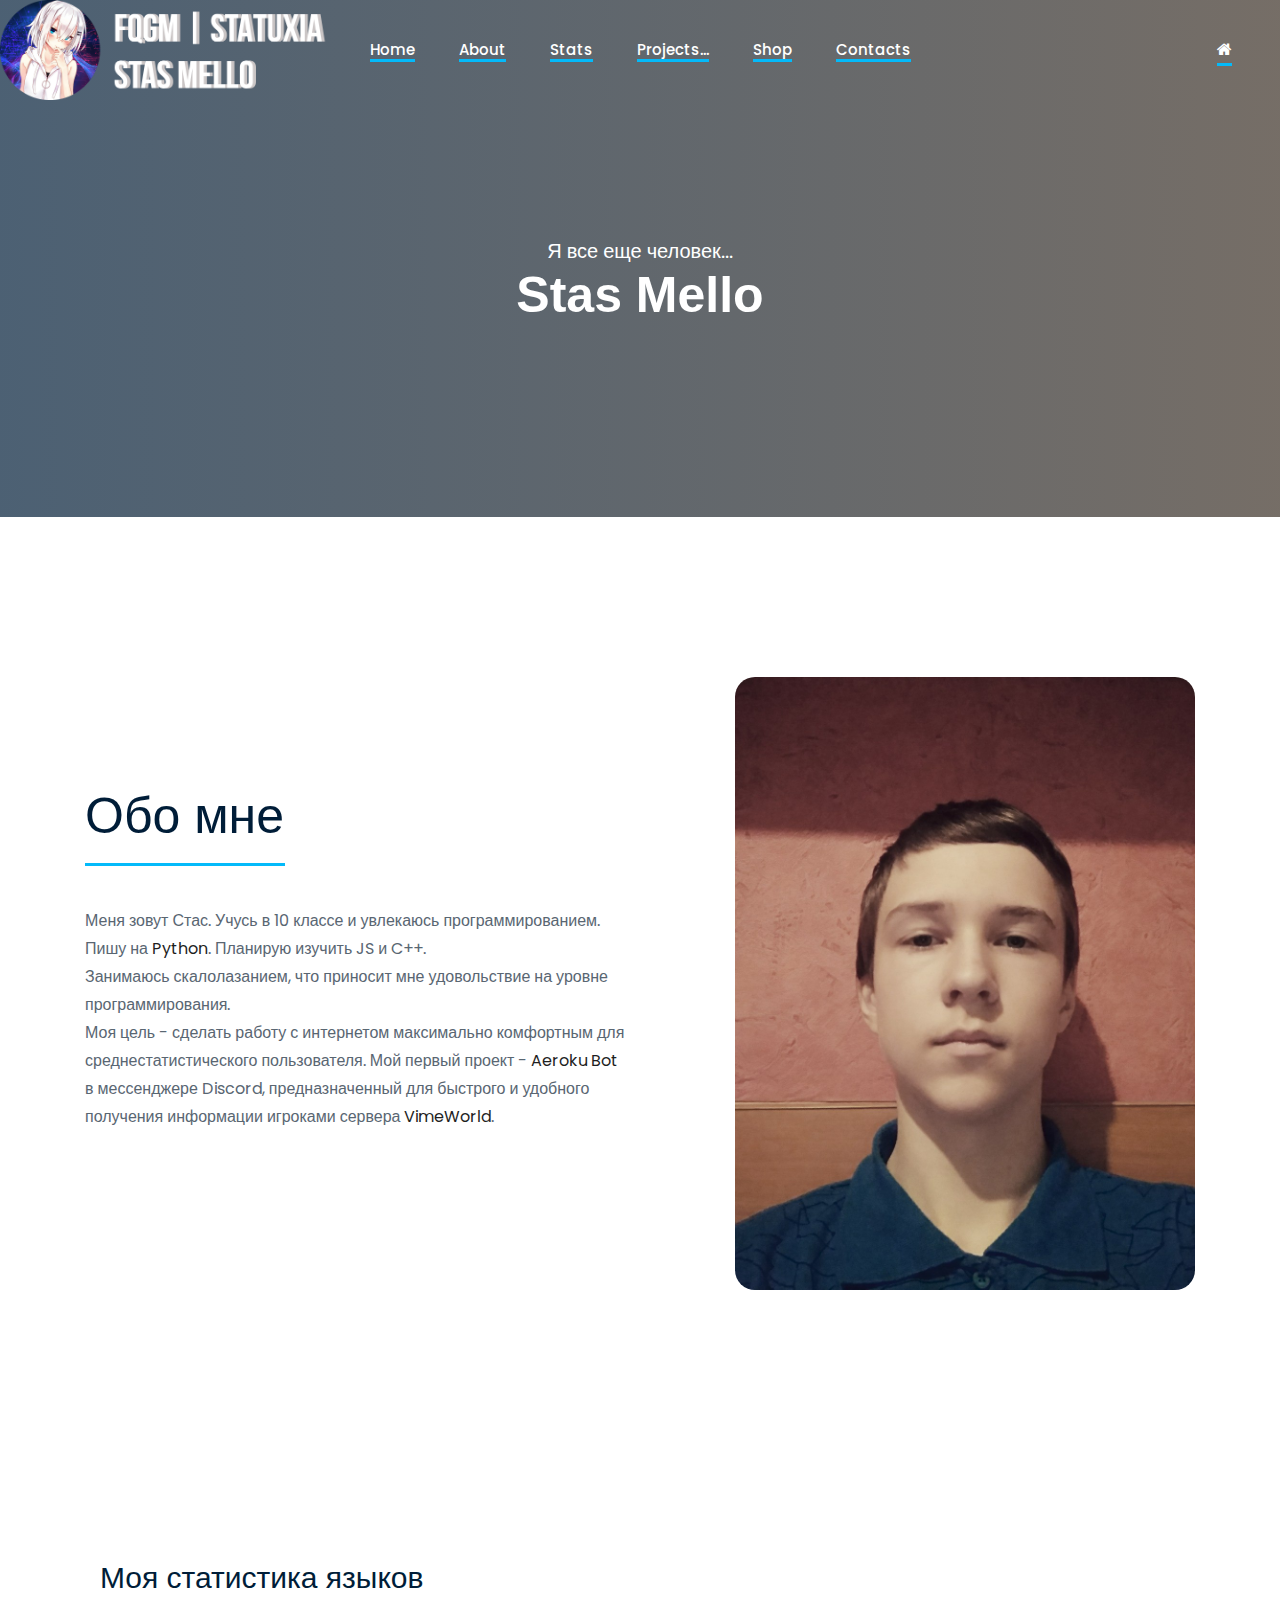
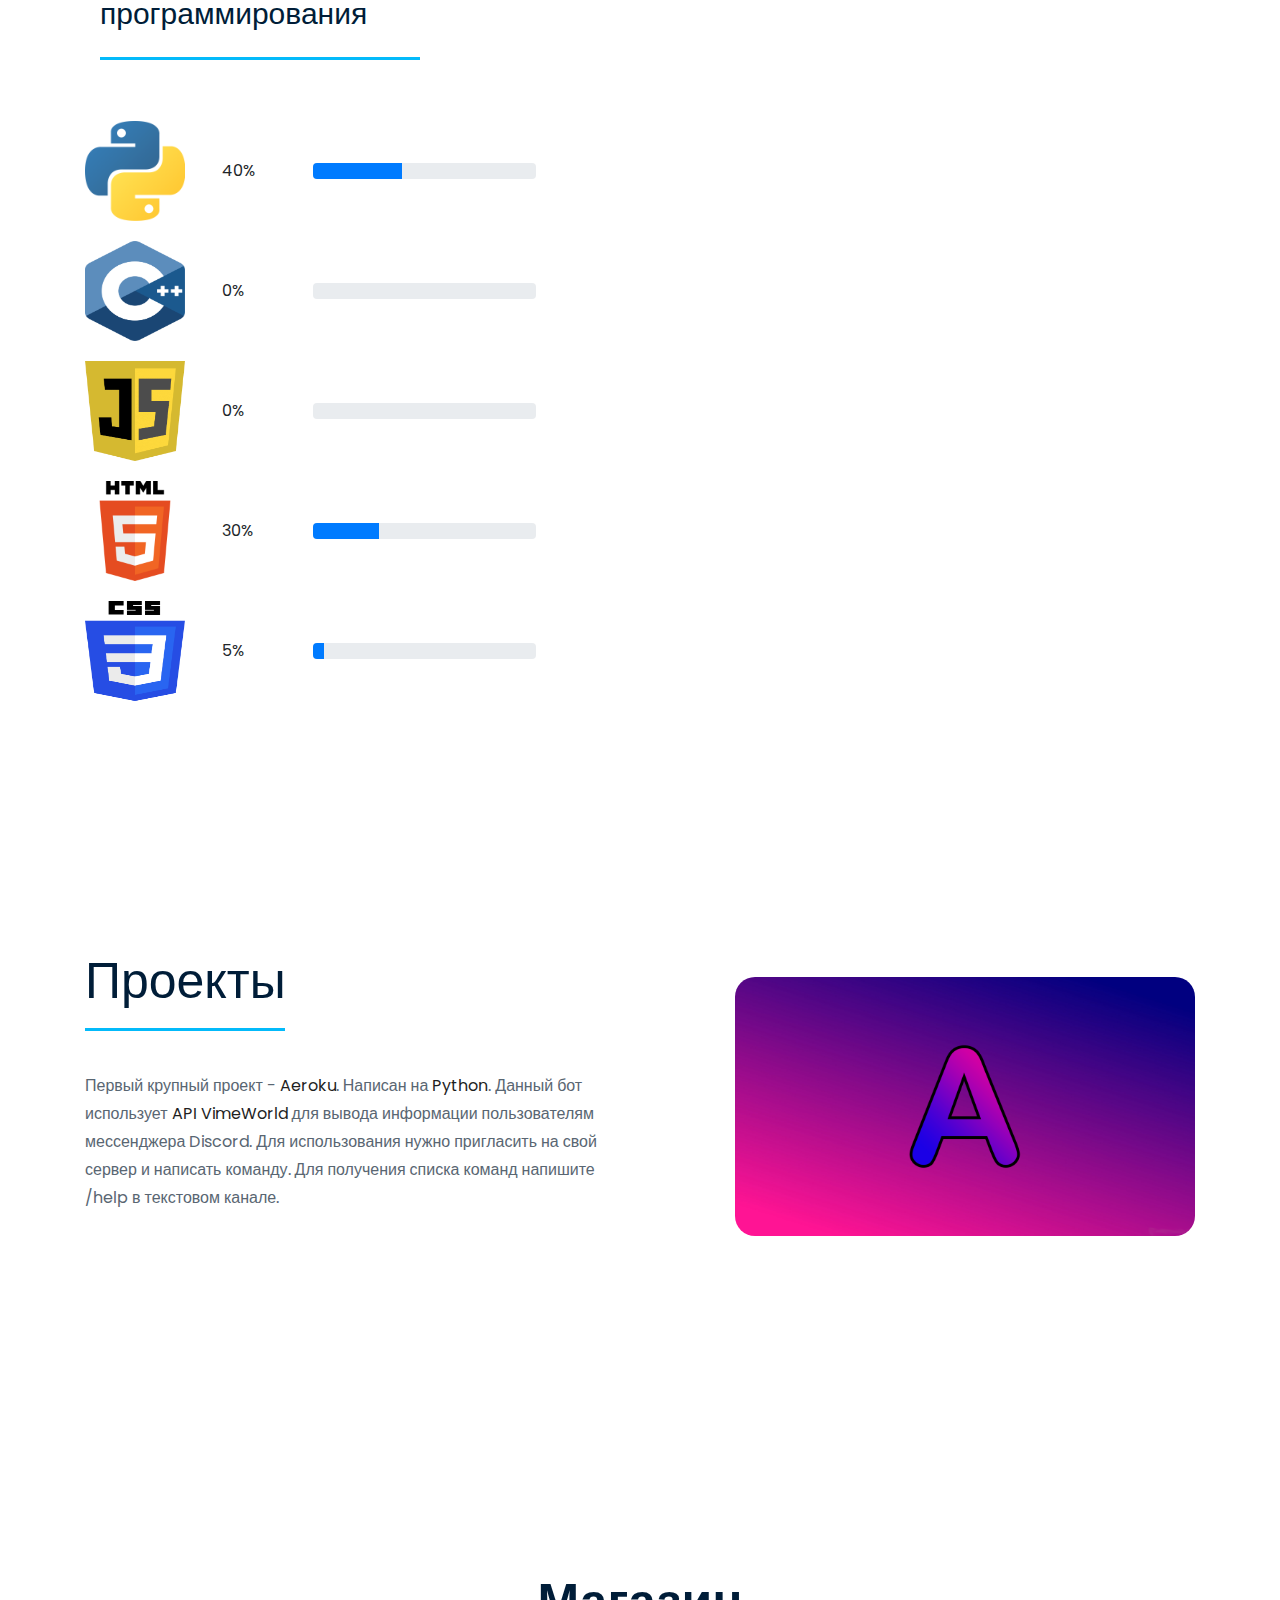
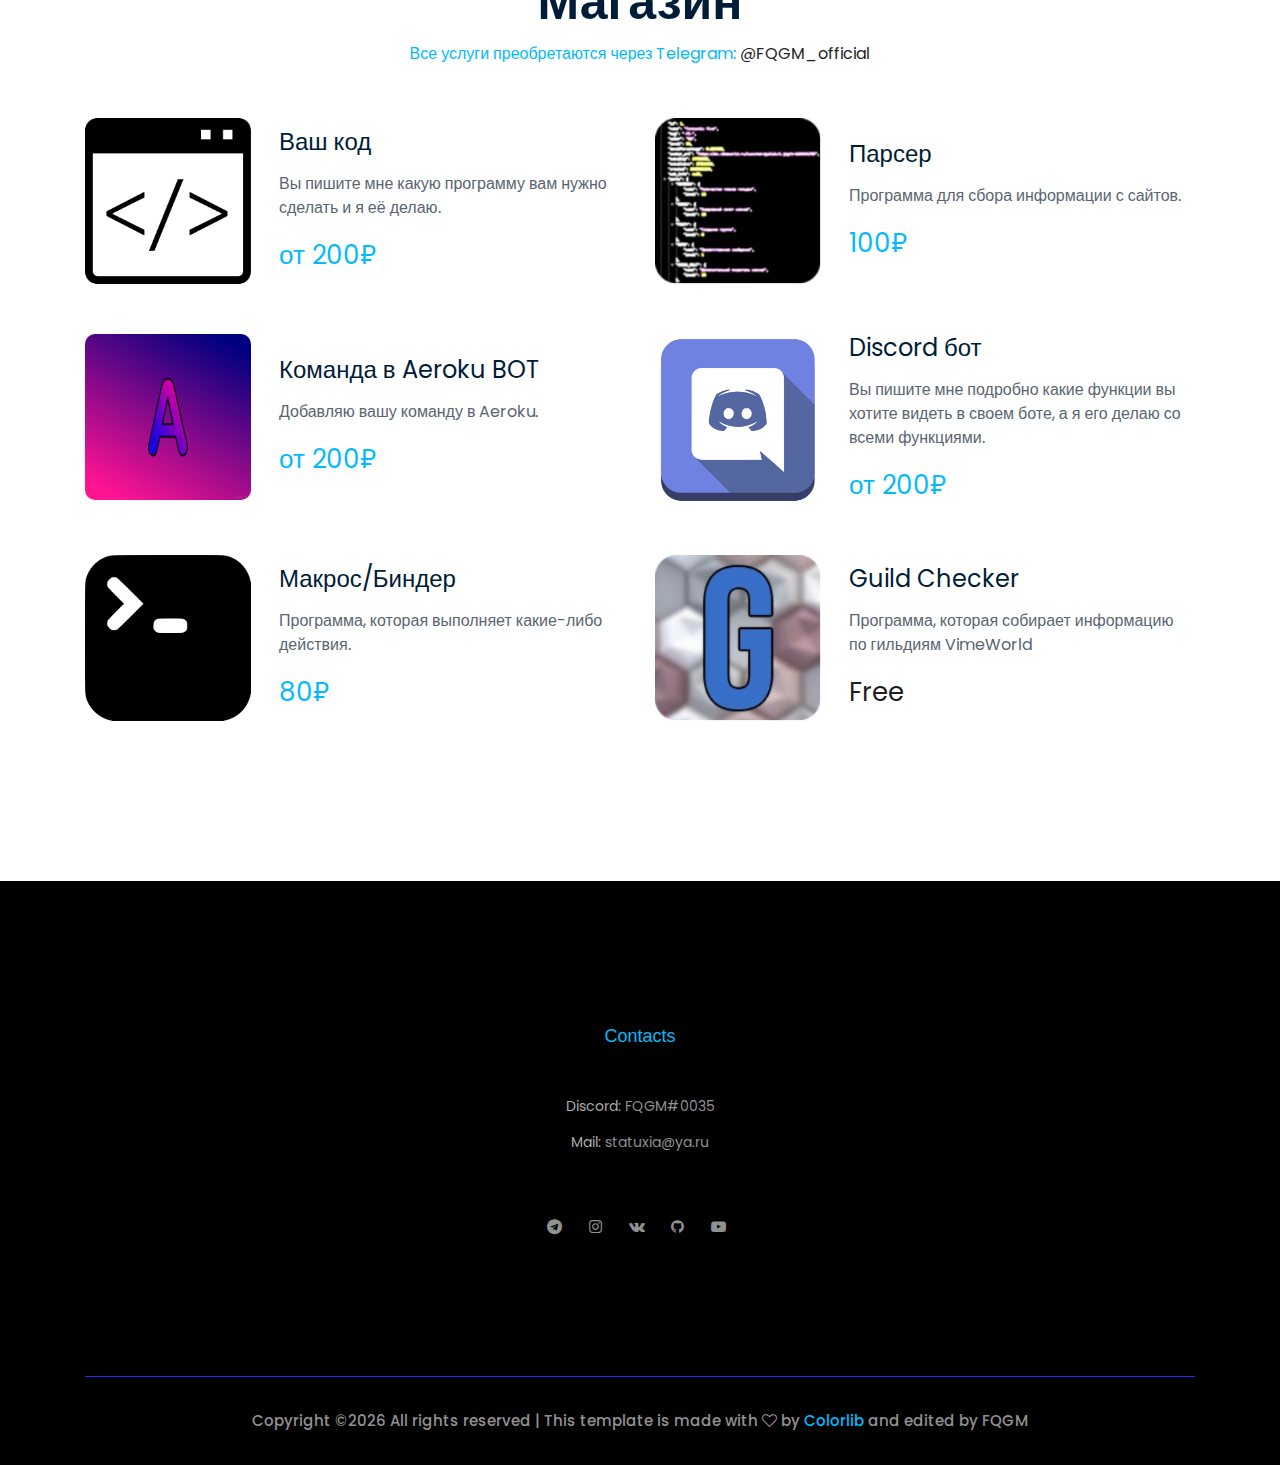
==== commit fa5968ec: "lll" ====
--- a/index.html
+++ b/index.html
@@ -27,7 +27,7 @@
     <!-- <link rel="stylesheet" href="css/responsive.css"> -->
 </head>
 
-<body>
+<body style="opacity:0;transition:.5s;">
     <!--[if lte IE 9]>
             <p class="browserupgrade">You are using an <strong>outdated</strong> browser. Please <a href="https://browsehappy.com/">upgrade your browser</a> to improve your experience and security.</p>
         <![endif]-->
@@ -141,11 +141,6 @@
 	                </div>
 	            </div>
 					<div class="progress-table">
-						<div class="table-head">
-							<div class="languages" >Languages</div>
-							<div class="percentage">Percentages</div>
-							<div class="graph">Graph</div>
-						</div>
 						<div class="table-row">
 							<div class="languages"> <img src="img/elements/f1.png" alt="flag" width="100" height="100"></div>
 							<div class="percentage">40%</div>
@@ -188,6 +183,7 @@
 						</div>
 						<div class="table-row">
 							<div class="languages"> <img src="img/elements/f5.png" alt="flag"  width="100" height="100"></div>
+							<a id="projects"></a>
 							<div class="percentage">5%</div>
 							<div class="graph">
 								<div class="progress">
@@ -203,7 +199,7 @@
 	</div>
 	<!-- End Align Area -->
 
-<a id="projects"></a>
+
     <!-- about_area_start -->
     <div class="about_area">
         <div class="container">
@@ -430,6 +426,11 @@
 
     <script src="js/main.js"></script>
     <script>
+	  $(document).ready(function() {    
+	    $("body").css("opacity", "1");
+	  });
+	</script>
+    <script>
     $(document).ready(function(){
     $("#menu").on("click","a", function (event) {
     	var attr = $(this).attr('id');
--- a/css/style.css
+++ b/css/style.css
@@ -1775,7 +1775,7 @@
 /* line 1, ../../Arafath/CL/Cl November/225. Restaurant-02/HTML/scss/_about.scss */
 .about_area {
   padding-top: 160px;
-  padding-bottom: 320px;
+  padding-bottom: 160px;
   background: #FFFFFF;
   position: relative;
 }
@@ -4289,7 +4289,7 @@
 /* line 357, ../../Arafath/CL/Cl November/225. Restaurant-02/HTML/scss/_elements.scss */
 .progress-table {
   background: #FFFFFF;
-  padding: 15px 0px 30px 0px;
+  padding: 0px 200px 30px 0px;
   min-width: 600px;
 }
 
@@ -4300,13 +4300,14 @@
 
 /* line 368, ../../Arafath/CL/Cl November/225. Restaurant-02/HTML/scss/_elements.scss */
 .progress-table .percentage {
-  width: 20%;
+  width: 10%;
 }
 
 /* line 371, ../../Arafath/CL/Cl November/225. Restaurant-02/HTML/scss/_elements.scss */
 .progress-table .graph {
   width: 30%;
   padding-right: 50px;
+  padding-top: 42px;
 }
 
 /* line 375, ../../Arafath/CL/Cl November/225. Restaurant-02/HTML/scss/_elements.scss */
@@ -4326,8 +4327,8 @@
 
 /* line 387, ../../Arafath/CL/Cl November/225. Restaurant-02/HTML/scss/_elements.scss */
 .progress-table .table-row {
-  padding: 15px 0;
-  border-top: 1px solid #edf3fd;
+  padding: 10px 0;
+  border-top: 0px solid #edf3fd;
   display: flex;
 }
 
@@ -5177,7 +5178,7 @@
 /* line 1089, ../../Arafath/CL/Cl November/225. Restaurant-02/HTML/scss/_elements.scss */
 .section-top-border {
   padding: 50px 0;
-  border-top: 1px dotted #eee;
+  border-top: 0px dotted #eee;
 }
 
 /* line 1093, ../../Arafath/CL/Cl November/225. Restaurant-02/HTML/scss/_elements.scss */
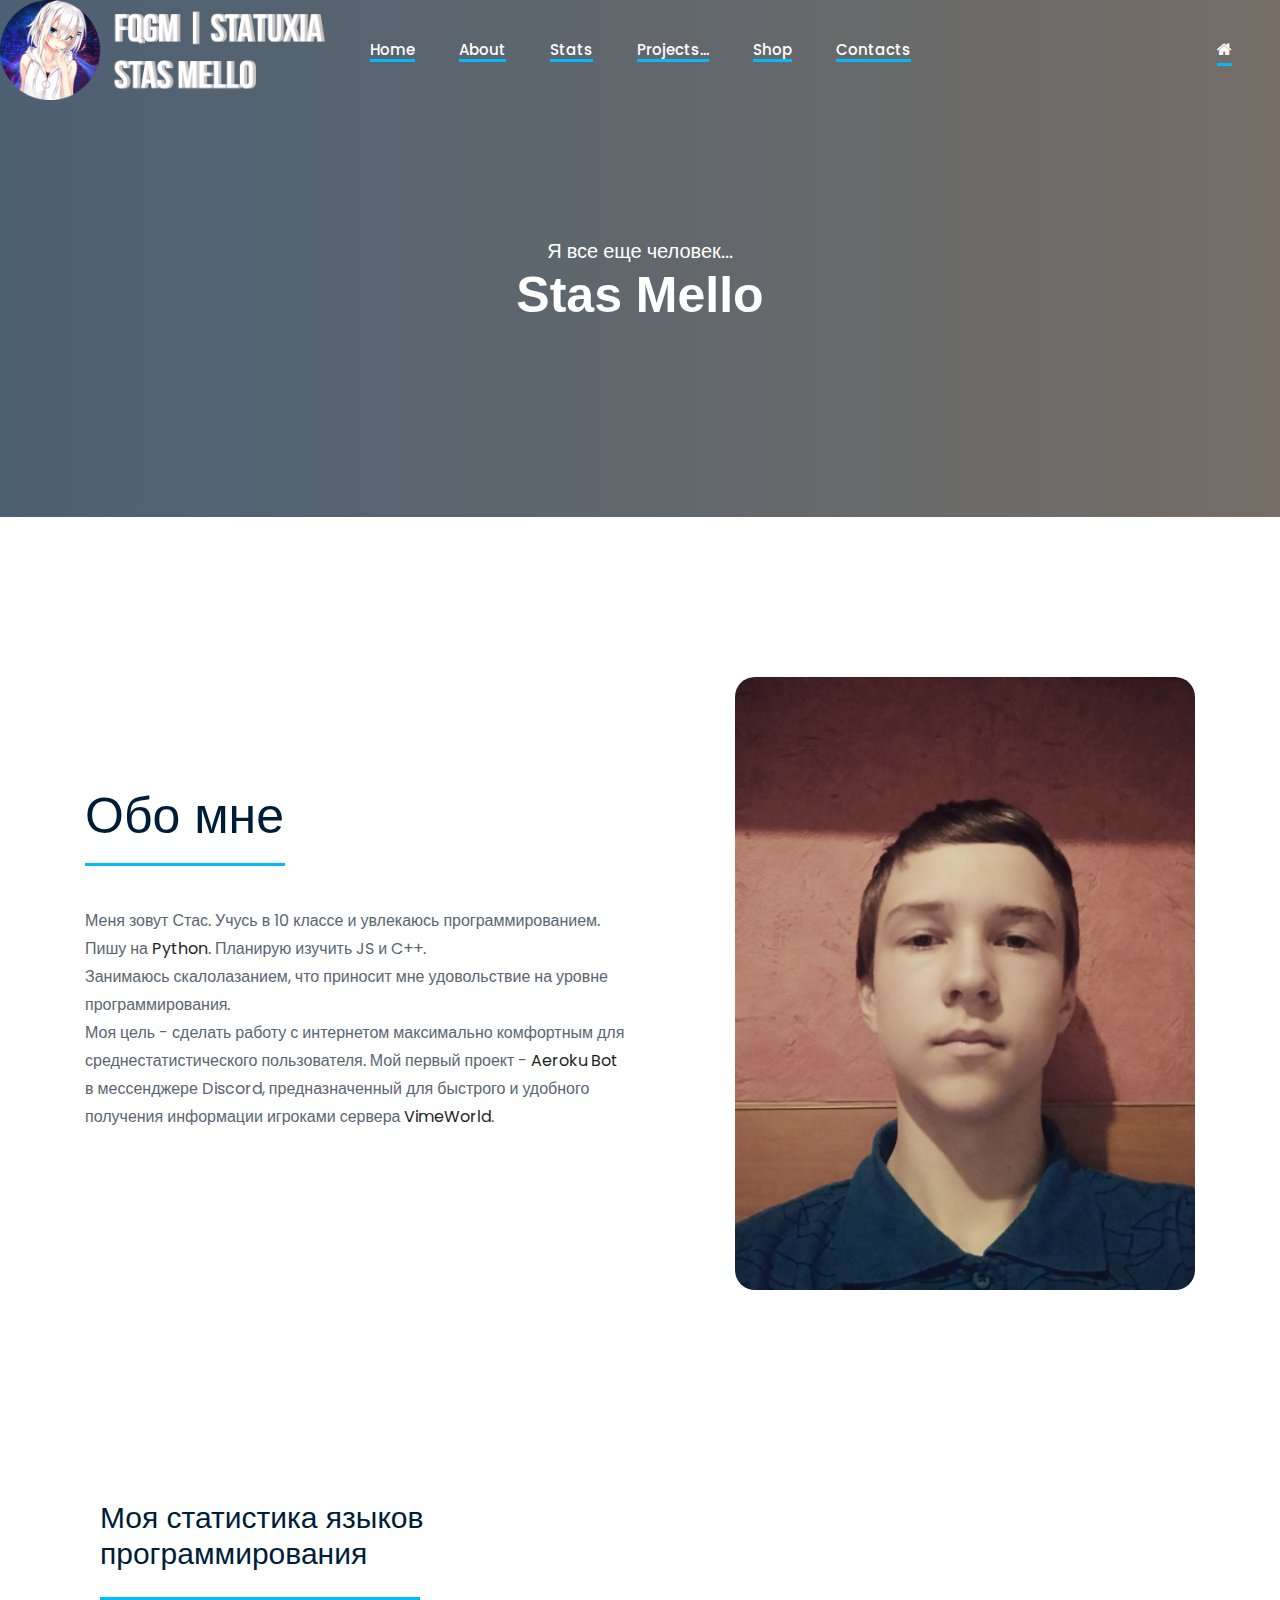
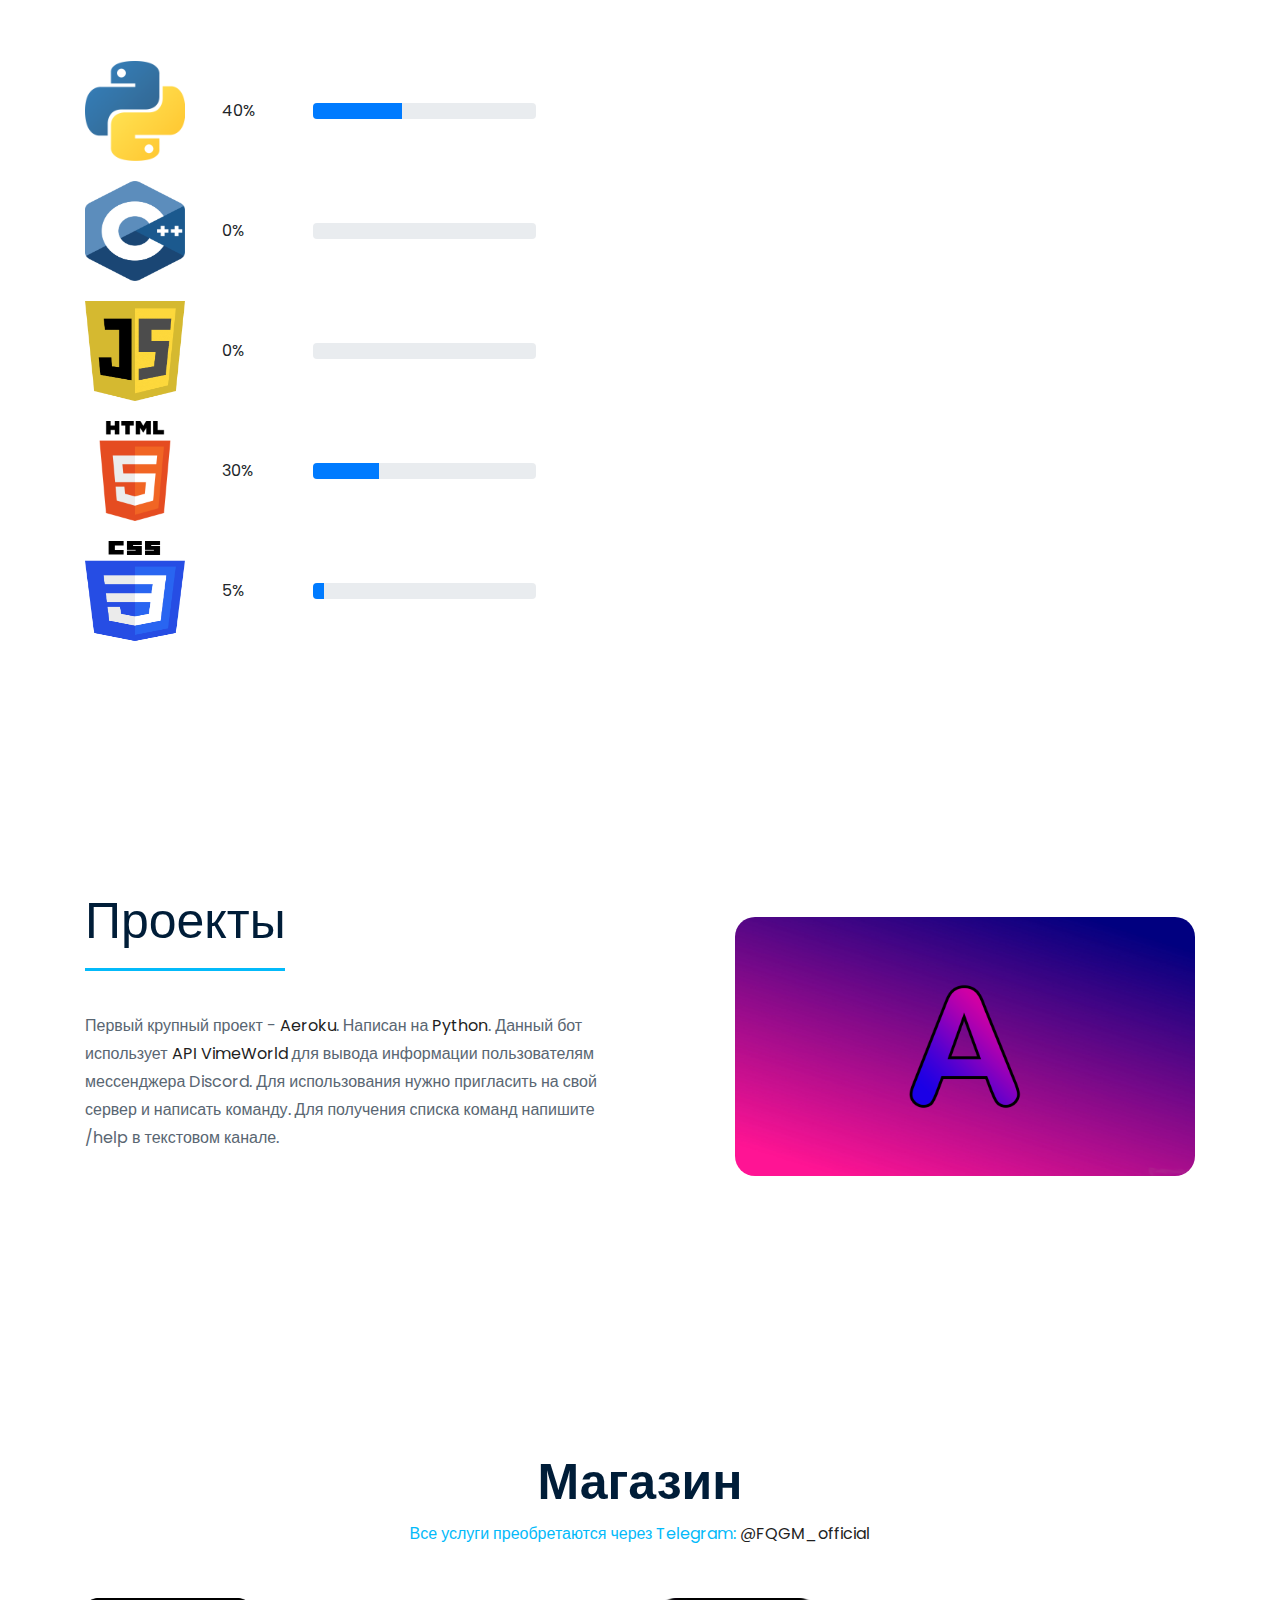
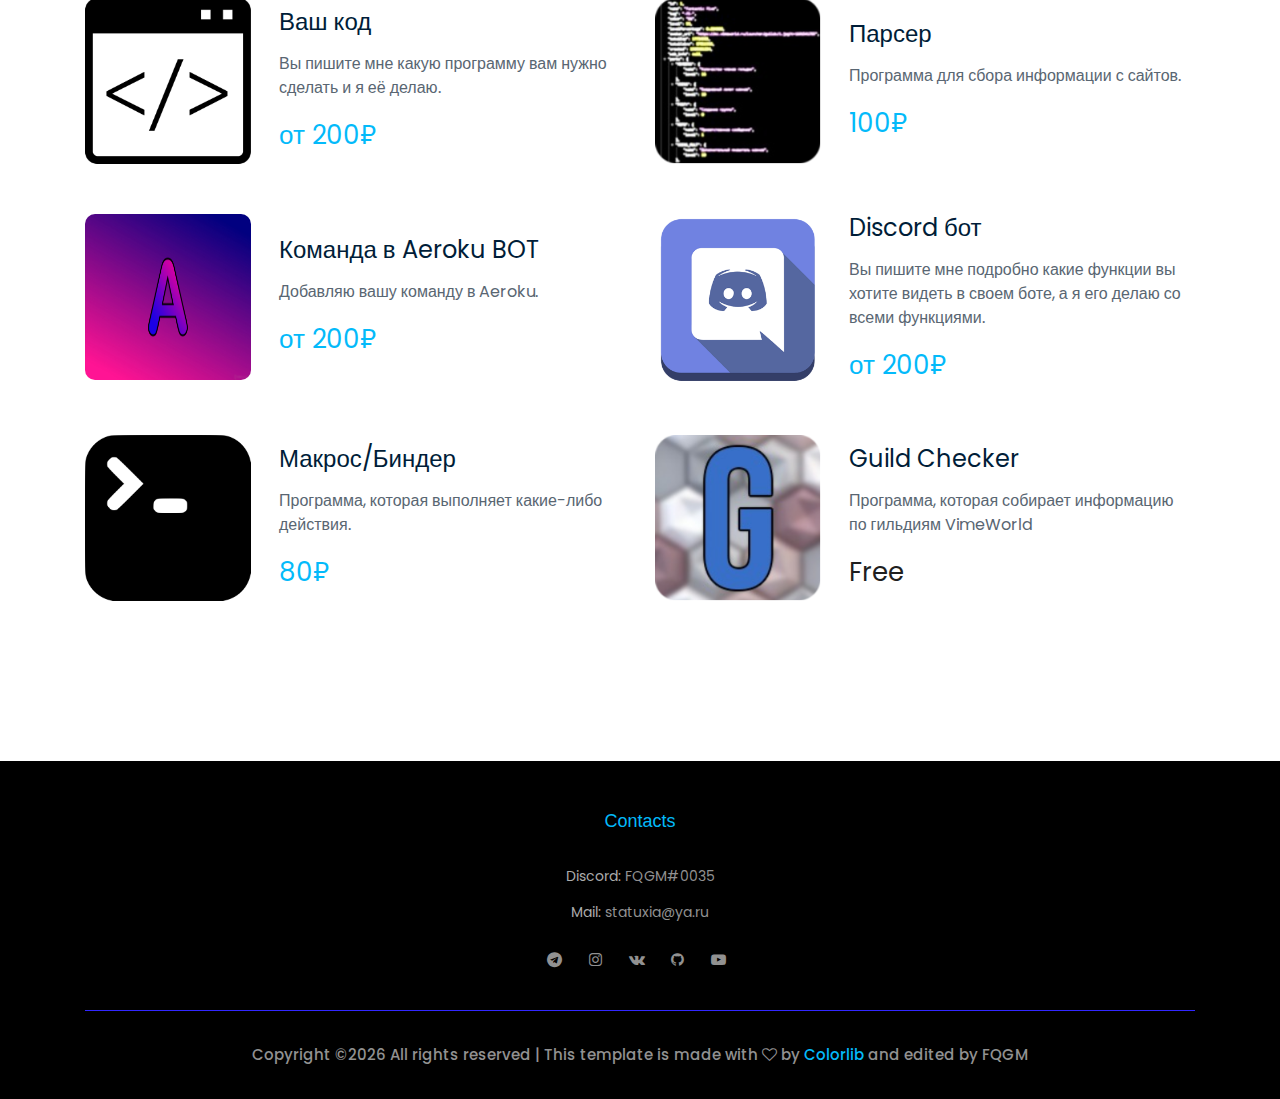
==== commit e5351514: "etst" ====
--- a/index.html
+++ b/index.html
@@ -55,7 +55,7 @@
                                             <li><a href="#stats" id="yes">Stats</a></li>
                                             <li><a href="#projects" id="yes">Projects...</a>
                                                 <ul class="submenu">
-                                                    <li><a href="aeroku.html">Aeroku</a></li>
+                                                    <li><a href="aeroku">Aeroku</a></li>
                                                 </ul>
                                             </li>
                                             <li><a href="#shop" id="yes">Shop</a></li>
--- a/css/style.css
+++ b/css/style.css
@@ -1775,7 +1775,7 @@
 /* line 1, ../../Arafath/CL/Cl November/225. Restaurant-02/HTML/scss/_about.scss */
 .about_area {
   padding-top: 160px;
-  padding-bottom: 160px;
+  padding-bottom: 100px;
   background: #FFFFFF;
   position: relative;
 }
@@ -3486,8 +3486,8 @@
 
 /* line 9, ../../Arafath/CL/Cl November/225. Restaurant-02/HTML/scss/_footer.scss */
 .footer .footer_top {
-  padding-top: 145px;
-  padding-bottom: 129px;
+  padding-top: 50px;
+  padding-bottom: 30px;
 }
 
 @media (max-width: 767px) {
@@ -3518,7 +3518,7 @@
   font-weight: 500;
   color: #03BAFA;
   text-transform: capitalize;
-  margin-bottom: 40px;
+  margin-bottom: 25px;
 }
 
 @media (max-width: 767px) {
@@ -3708,7 +3708,7 @@
 
 /* line 167, ../../Arafath/CL/Cl November/225. Restaurant-02/HTML/scss/_footer.scss */
 .footer .socail_links {
-  margin-top: 47px;
+  margin-top: 10px;
 }
 
 @media (max-width: 767px) {
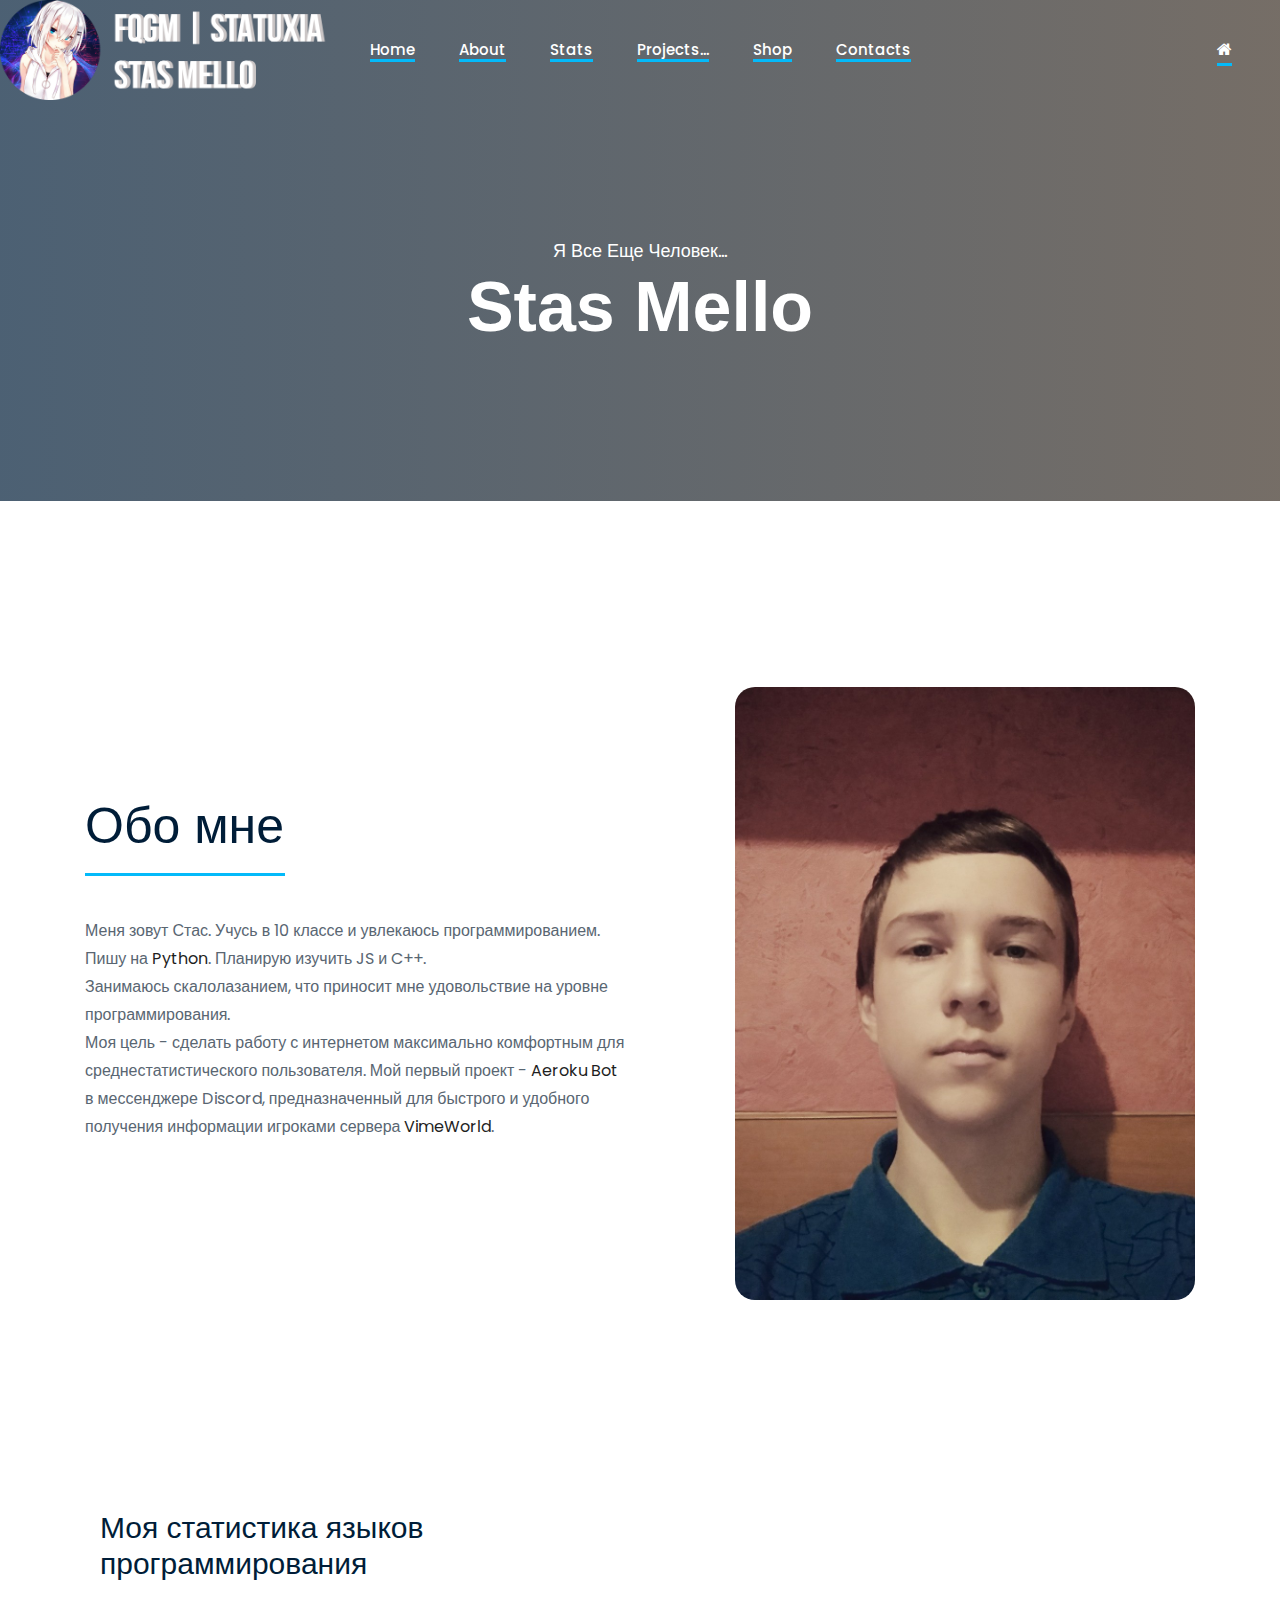
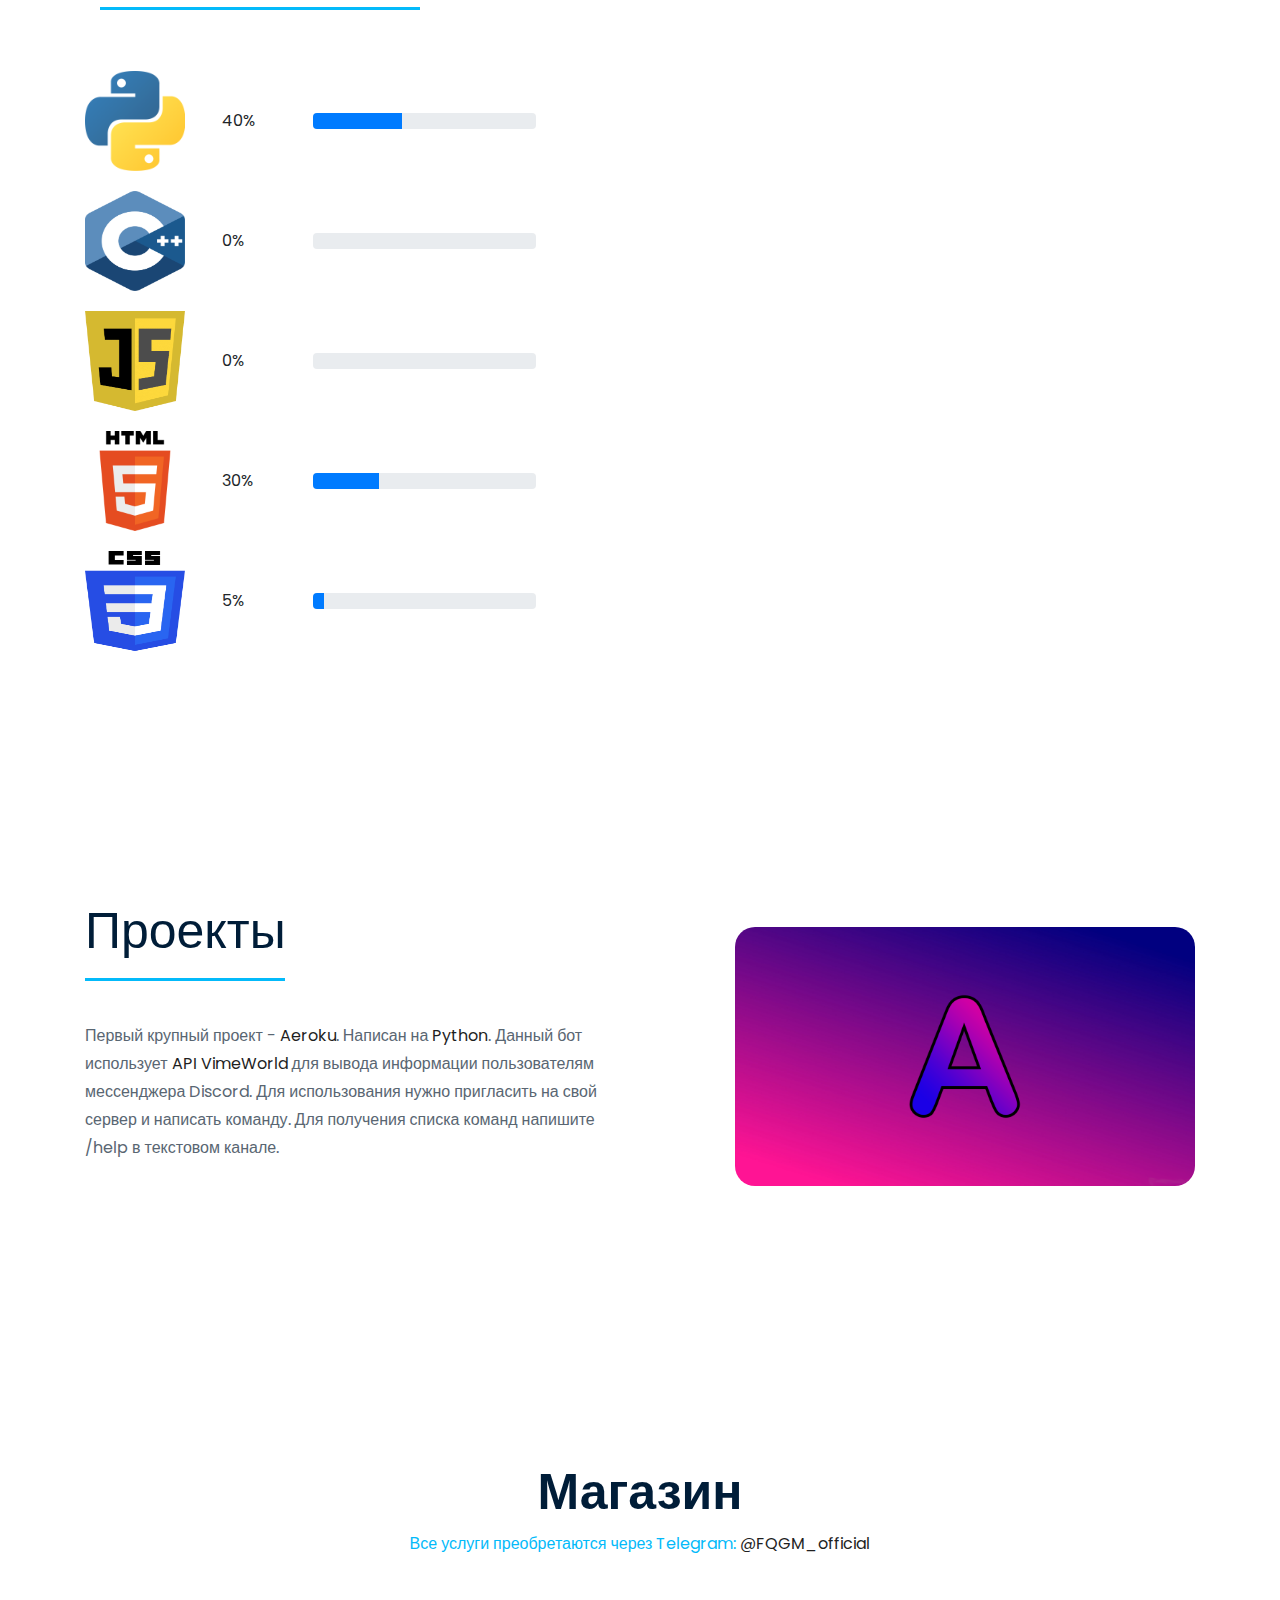
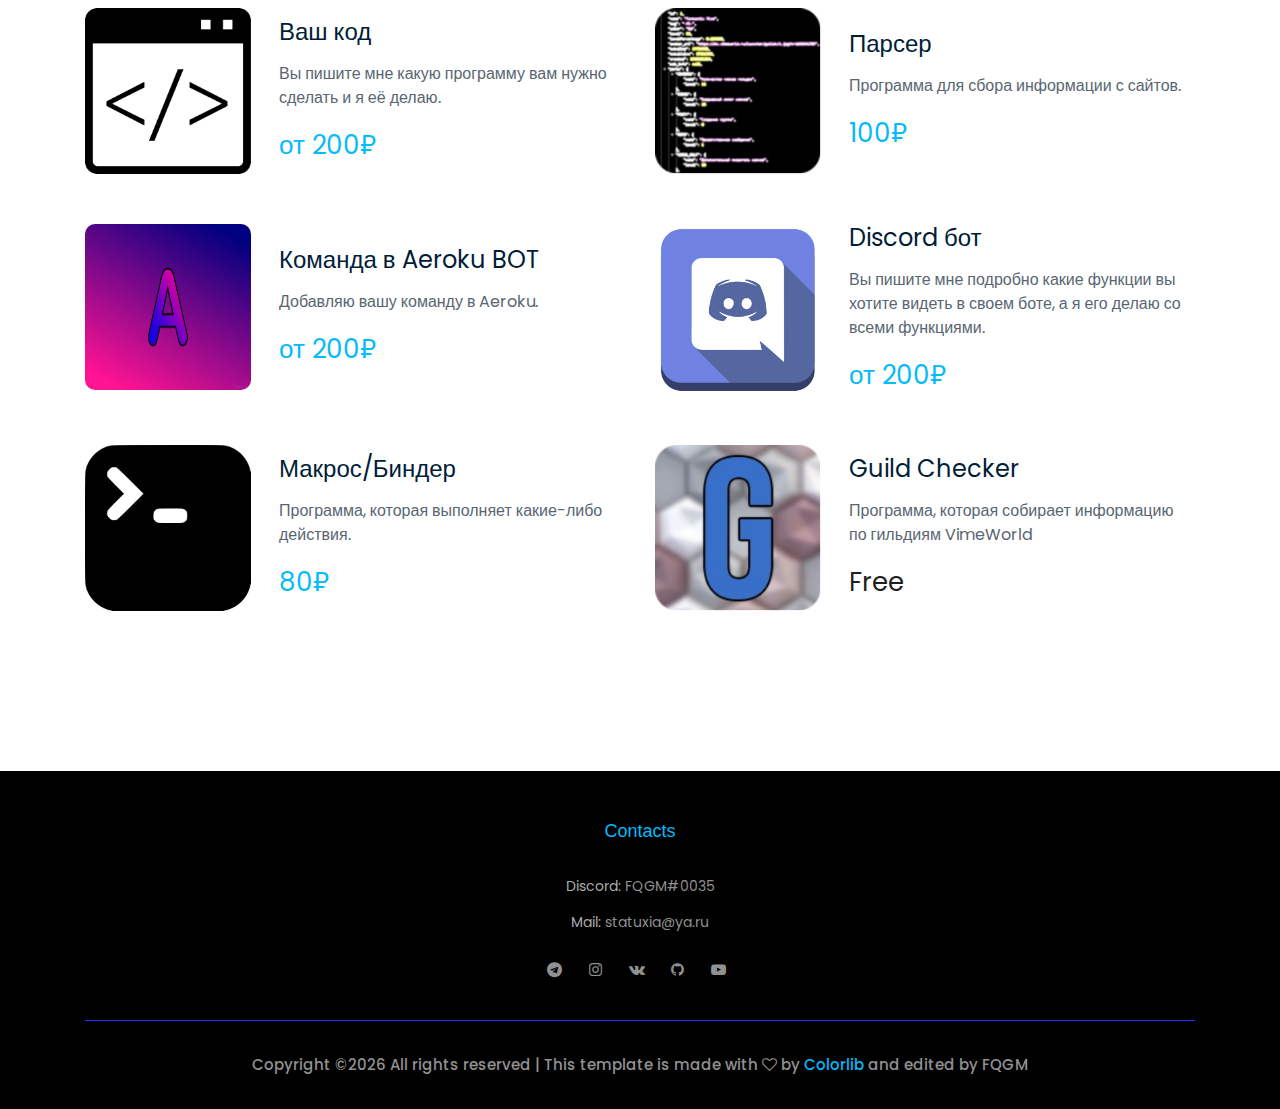
==== commit a54d029f: "вв" ====
--- a/index.html
+++ b/index.html
@@ -41,7 +41,7 @@
                         <div class="row align-items-center no-gutters">
                             <div class="col-xl-3 col-lg-2">
                                 <div class="logo">
-                                    <a href="index.html">
+                                    <a href="index">
                                         <img src="img/logo.png" alt="" width="400" height="100">
                                     </a>
                                 </div>
@@ -86,9 +86,9 @@
     <!-- bradcam_area  -->
     <div class="bradcam_area">
         <div class="container" bgcolor="#A0BEC4">
-            <div class="row">
+            <div class="row" height="500">
                 <div class="col-xl-12">
-                    <div class="bradcam_text2 text-center">
+                    <div class="bradcam_text text-center">
                         <p>Я все еще человек...</p>
                         <h3>Stas Mello</h3>
 
--- a/css/style.css
+++ b/css/style.css
@@ -1233,13 +1233,13 @@
   box-shadow: 0px 3px 16px 0px rgba(0, 0, 0, 0.1);
   position: fixed;
   width: 100%;
-  top: -70px;
+  top: -72px;
   left: 0;
   right: 0;
   z-index: 990;
-  transform: translateY(70px);
-  transition: transform 500ms ease, background 500ms ease;
-  -webkit-transition: transform 500ms ease, background 500ms ease;
+  transform: translateY(72px);
+  transition: transform 700ms ease, background 700ms ease;
+  -webkit-transition: transform 700ms ease, background 700ms ease;
   box-shadow: 0px 3px 16px 0px rgba(0, 0, 0, 0.1);
   background: rgba(255, 255, 255, 0.96);
   background: #000000;
@@ -1359,15 +1359,6 @@
   }
 }
 
-/* line 1, ../../Arafath/CL/Cl November/225. Restaurant-02/HTML/scss/_slider.scss */
-.slider_bg_1 {
-  background-image: url(../img/banner/banner.png);
-}
-
-/* line 4, ../../Arafath/CL/Cl November/225. Restaurant-02/HTML/scss/_slider.scss */
-.slider_bg_2 {
-  background-image: url(../img/banner/banner2.png);
-}
 
 /* line 7, ../../Arafath/CL/Cl November/225. Restaurant-02/HTML/scss/_slider.scss */
 .slider_area {
@@ -3047,7 +3038,7 @@
   left: 0;
   top: 0;
   width: 100%;
-  height: 100%;
+  height: 95%;
   /* Permalink - use to edit and share this gradient: https://colorzilla.com/gradient-editor/#001d38+0,1a0d01+100&0.7+0,0.6+100 */
   background: -moz-linear-gradient(left, rgba(0, 29, 56, 0.7) 0%, rgba(26, 13, 1, 0.6) 100%);
   /* FF3.6-15 */
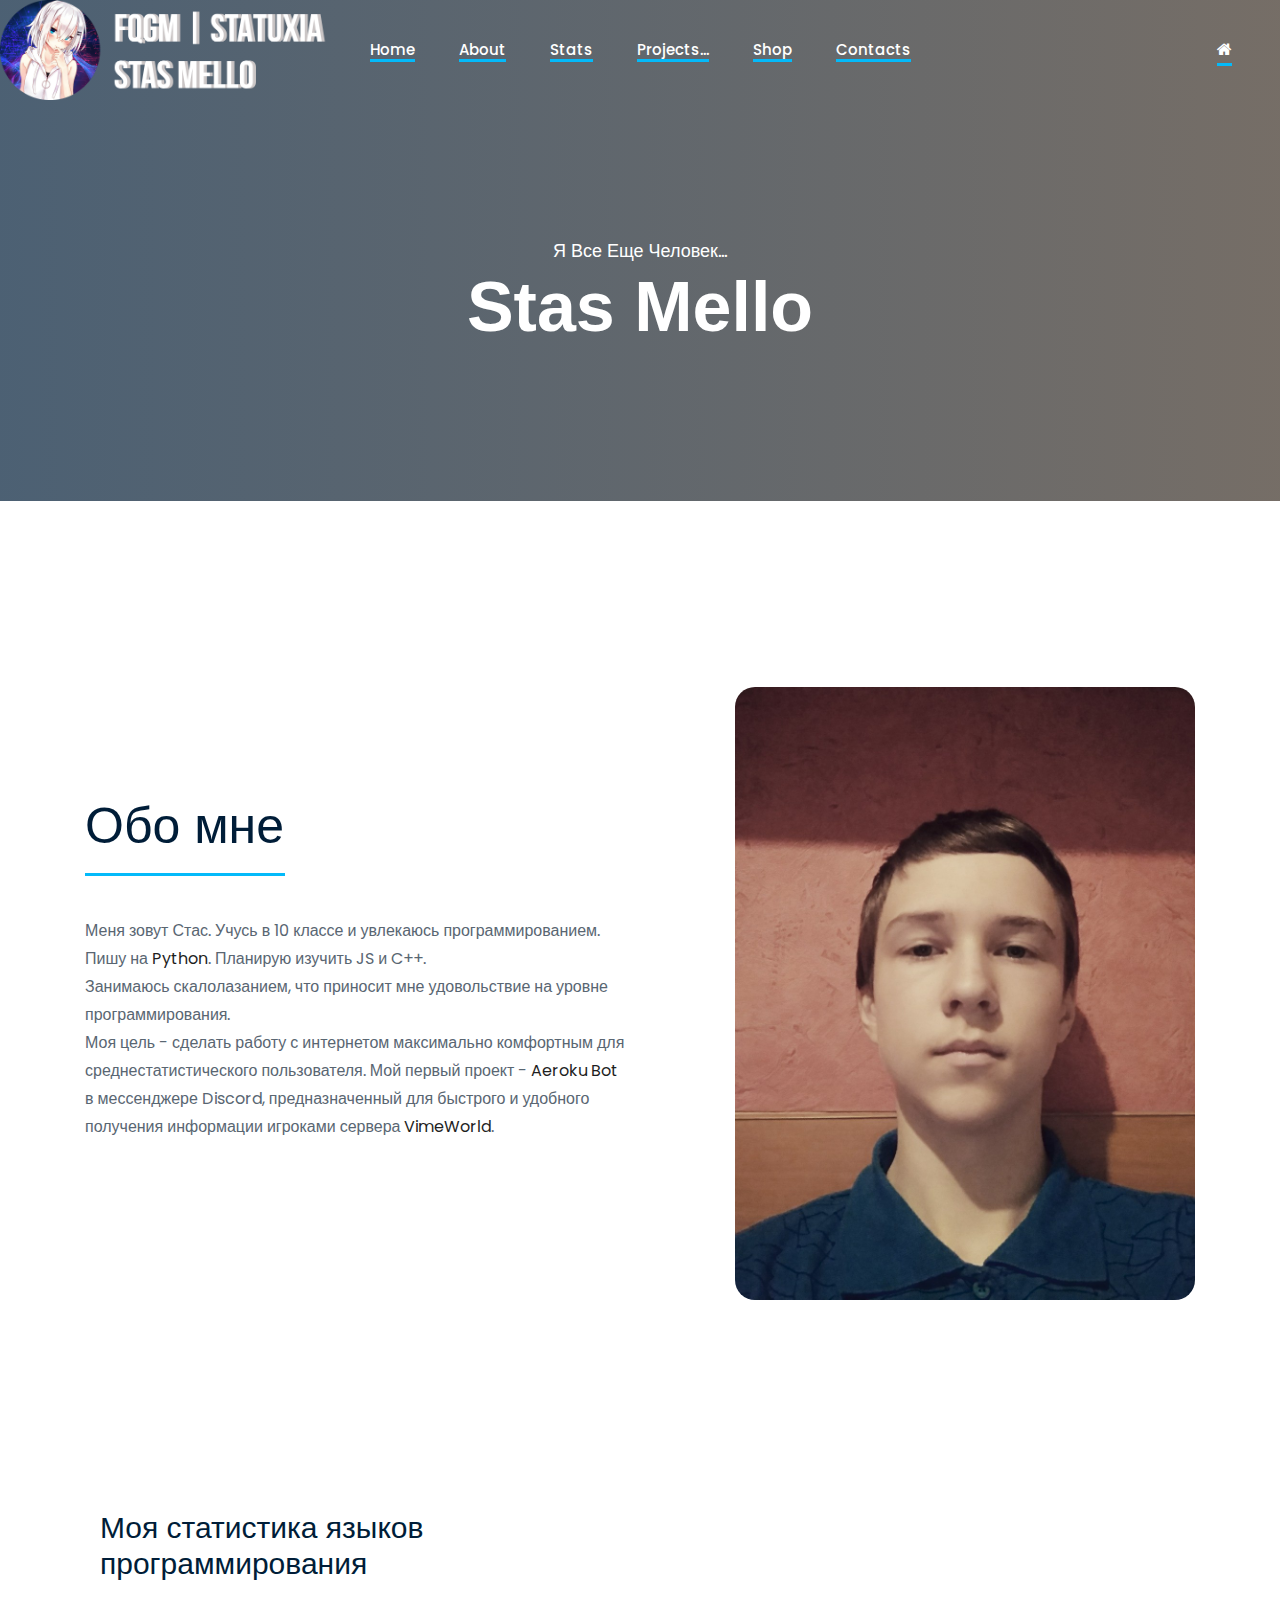
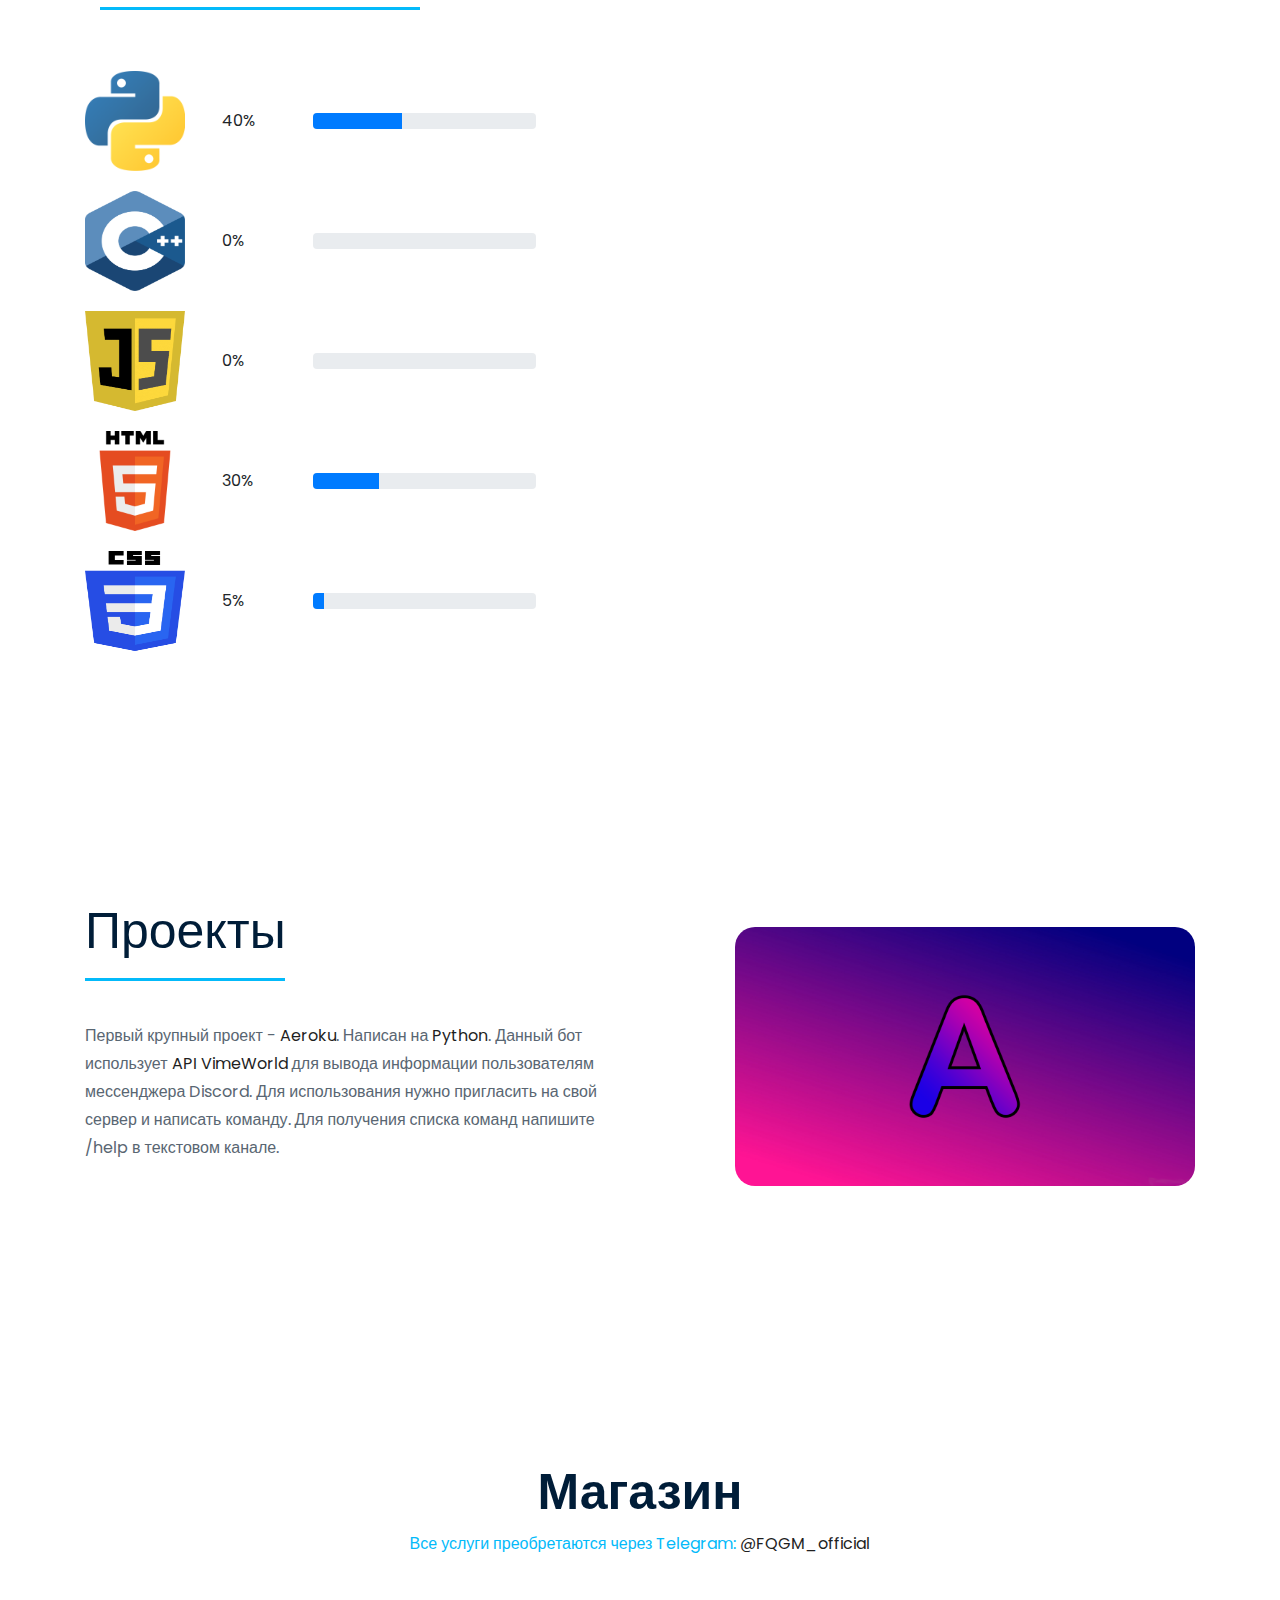
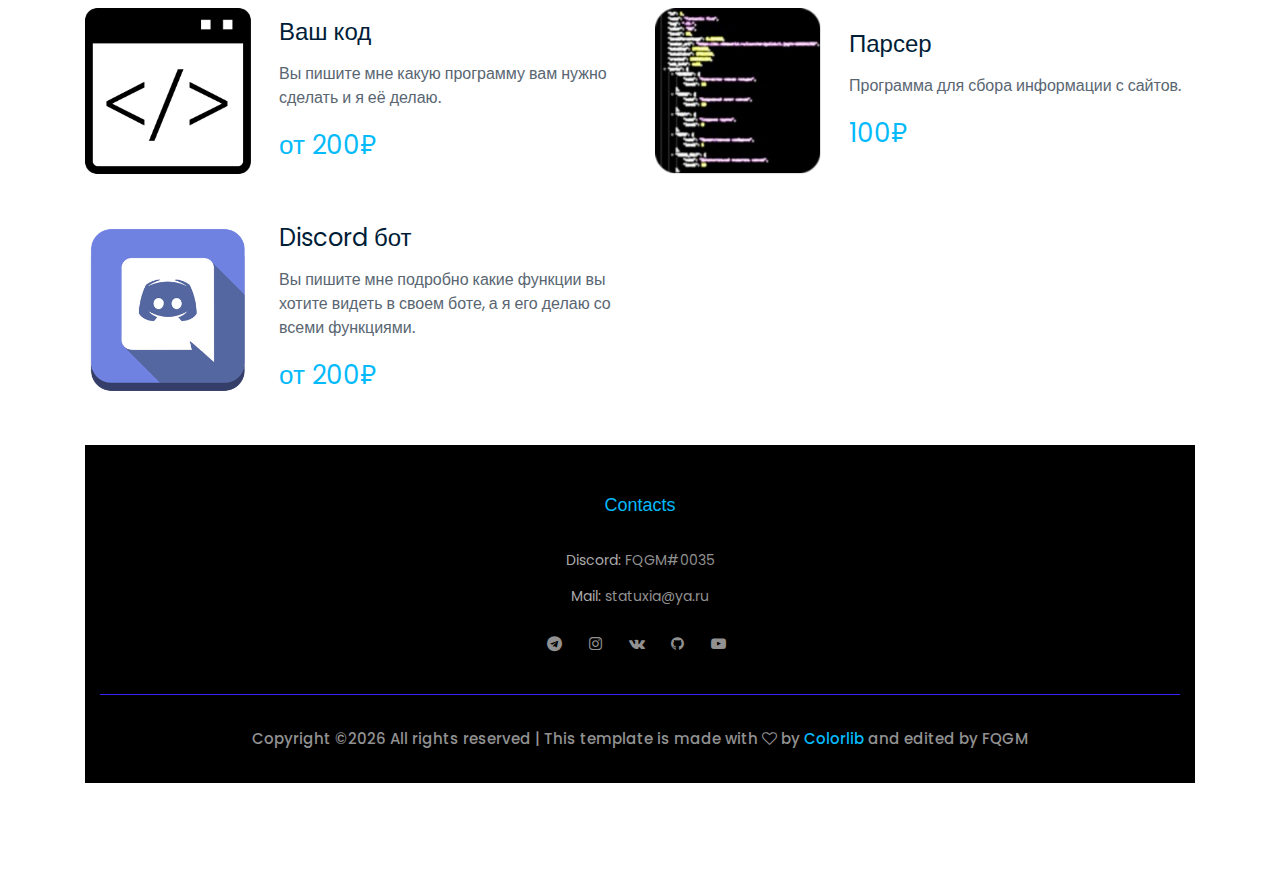
==== commit 28a36747: "123" ====
--- a/index.html
+++ b/index.html
@@ -263,18 +263,6 @@
                         </div>
                     </div>
                 </div>
-                <div class="col-xl-6 col-md-6 col-lg-6">
-                    <div class="single_delicious d-flex align-items-center">
-                        <div class="thumb">
-                            <img src="img/delicious/3.png" alt="" width="166" height="166">
-                        </div>
-                        <div class="info">
-                            <h3>Команда в Aeroku BOT</h3>
-                            <p>Добавляю вашу команду в Aeroku.</p>
-                            <span>от 200₽</span>
-                        </div>
-                    </div>
-                </div>
                 <div class="col-lg-6 col-md-6">
                         <div class="single_delicious d-flex align-items-center">
                                 <div class="thumb">
@@ -287,32 +275,6 @@
                                 </div>
                             </div>
                            
-                </div>
-                <div class="col-lg-6 col-md-6">
-                        <div class="single_delicious d-flex align-items-center">
-                                <div class="thumb">
-                                    <img src="img/delicious/6.png" alt="" width="166" height="166">
-                                </div>
-                                <div class="info">
-                                    <h3>Макрос/Биндер</h3>
-                                    <p>Программа, которая выполняет какие-либо действия.</p>
-                                    <span>80₽</span>
-                                </div>
-                            </div>
-                </div>
-                <div class="col-md-6 col-lg-6">
-                        <div class="single_delicious d-flex align-items-center">
-                                <div class="thumb">
-                                    <img src="img/delicious/2.png" alt="" width="166" height="166">
-                                </div>
-                                <div class="info">
-                                    <h3>Guild Checker</h3>
-                                    <p>Программа, которая собирает информацию по гильдиям VimeWorld</p>
-                                    <span><a href="https://forum.vimeworld.ru/topic/654089-vimeworldguildchecker-python/">Free</a></span>
-                                </div>
-                            </div>
-                		</div>
-            		</div>
                 </div>
             </div>
         </div>
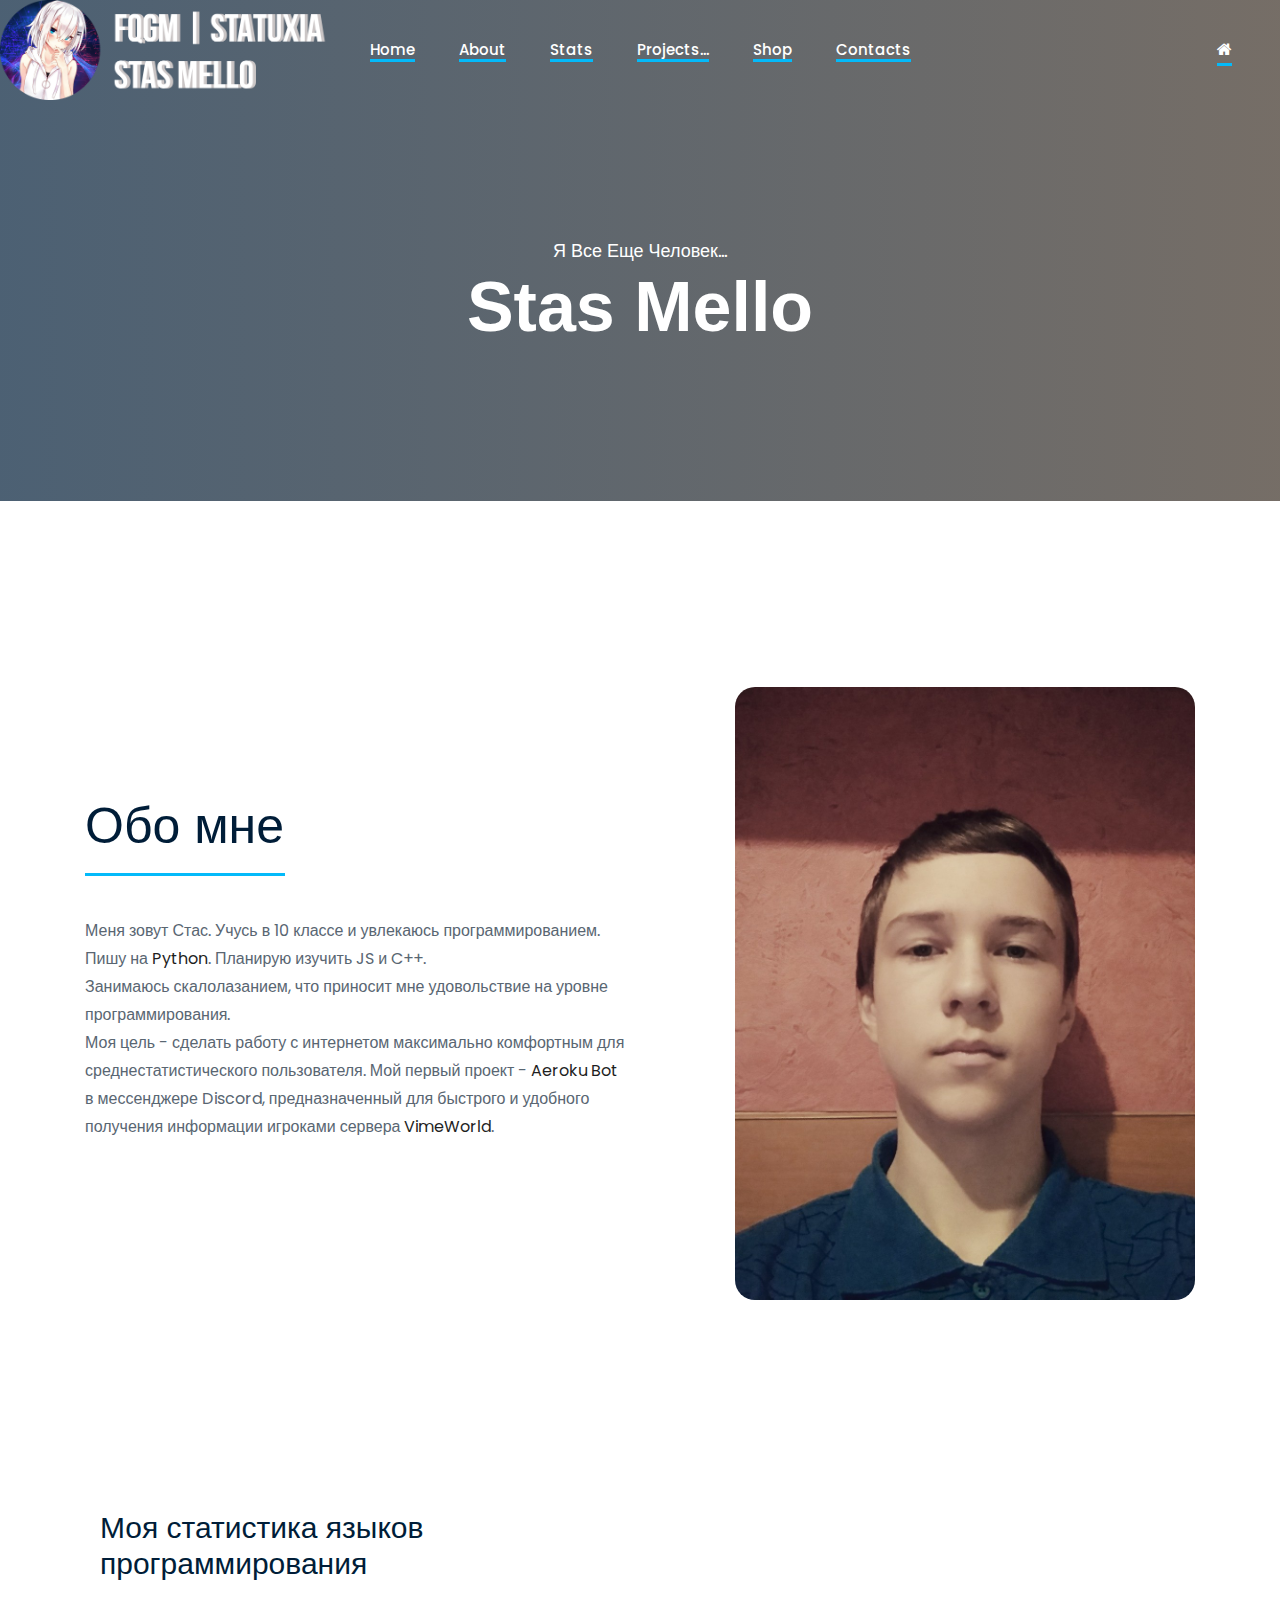
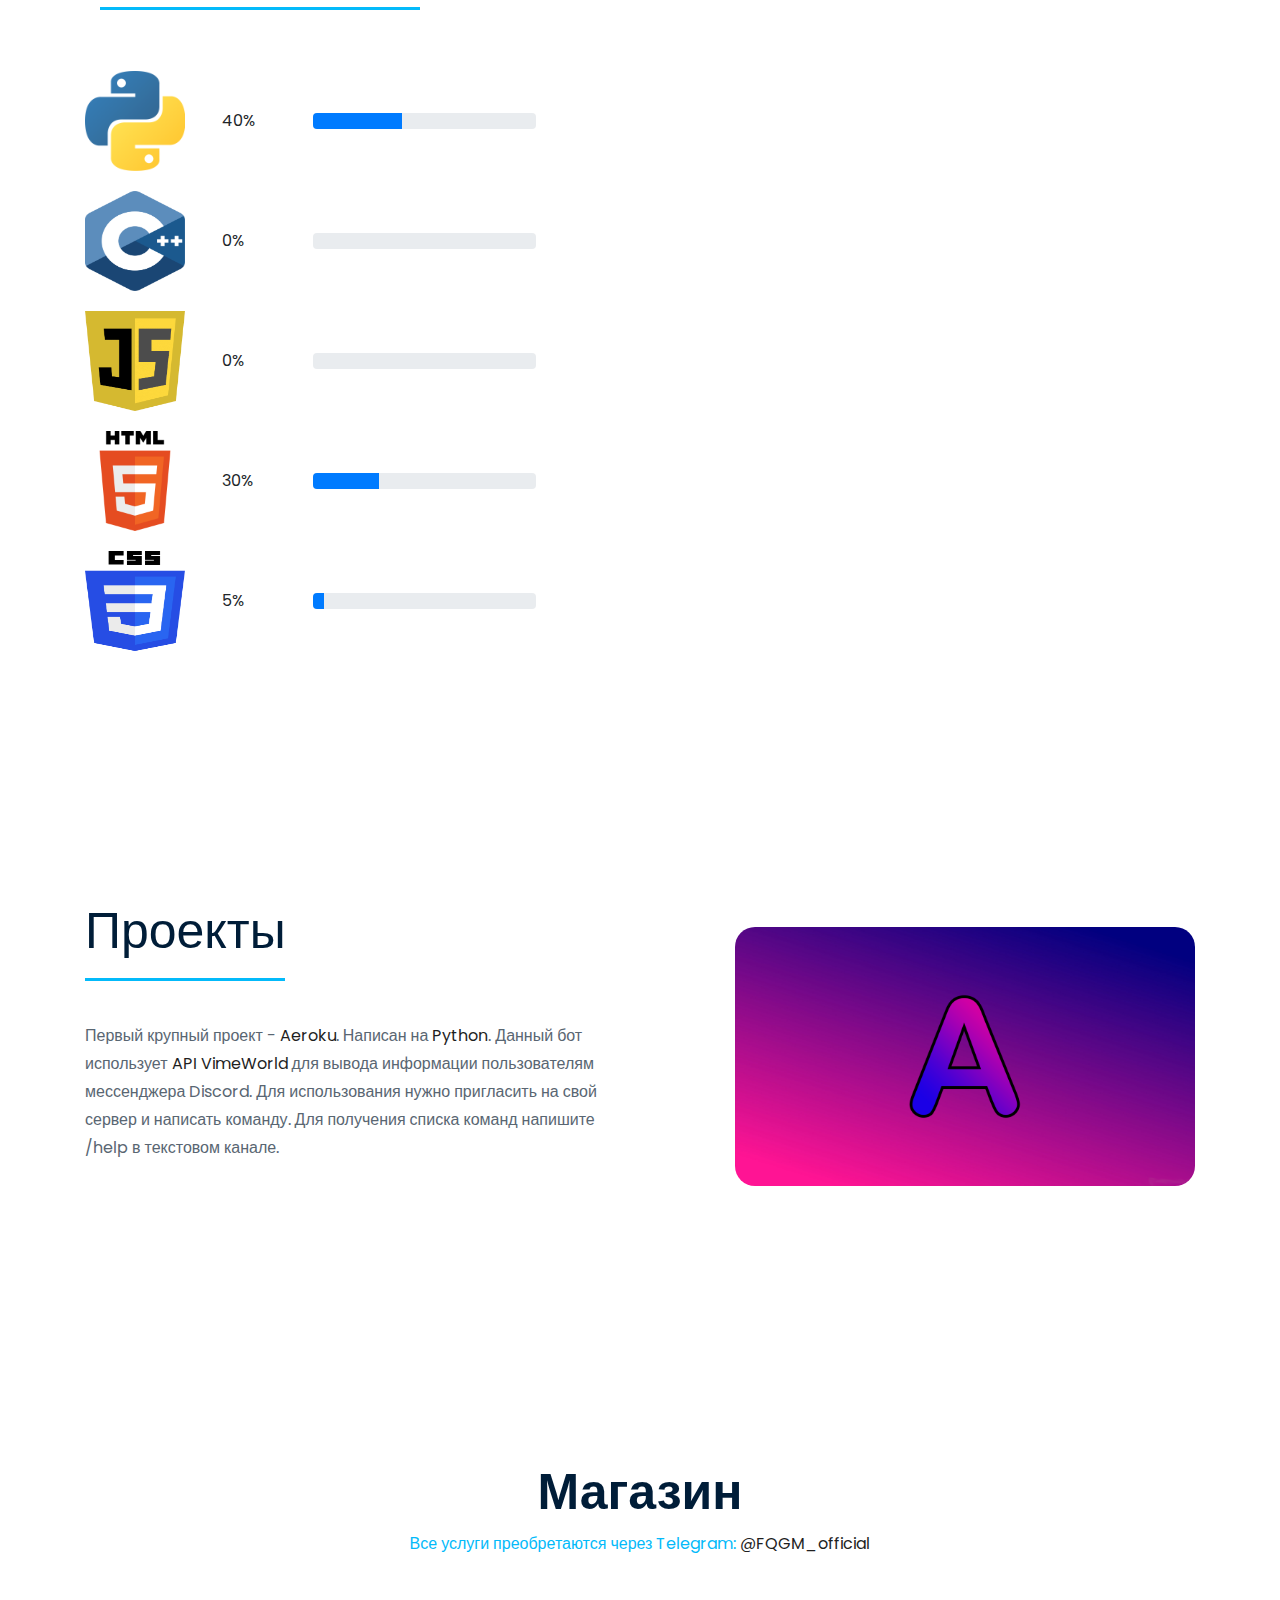
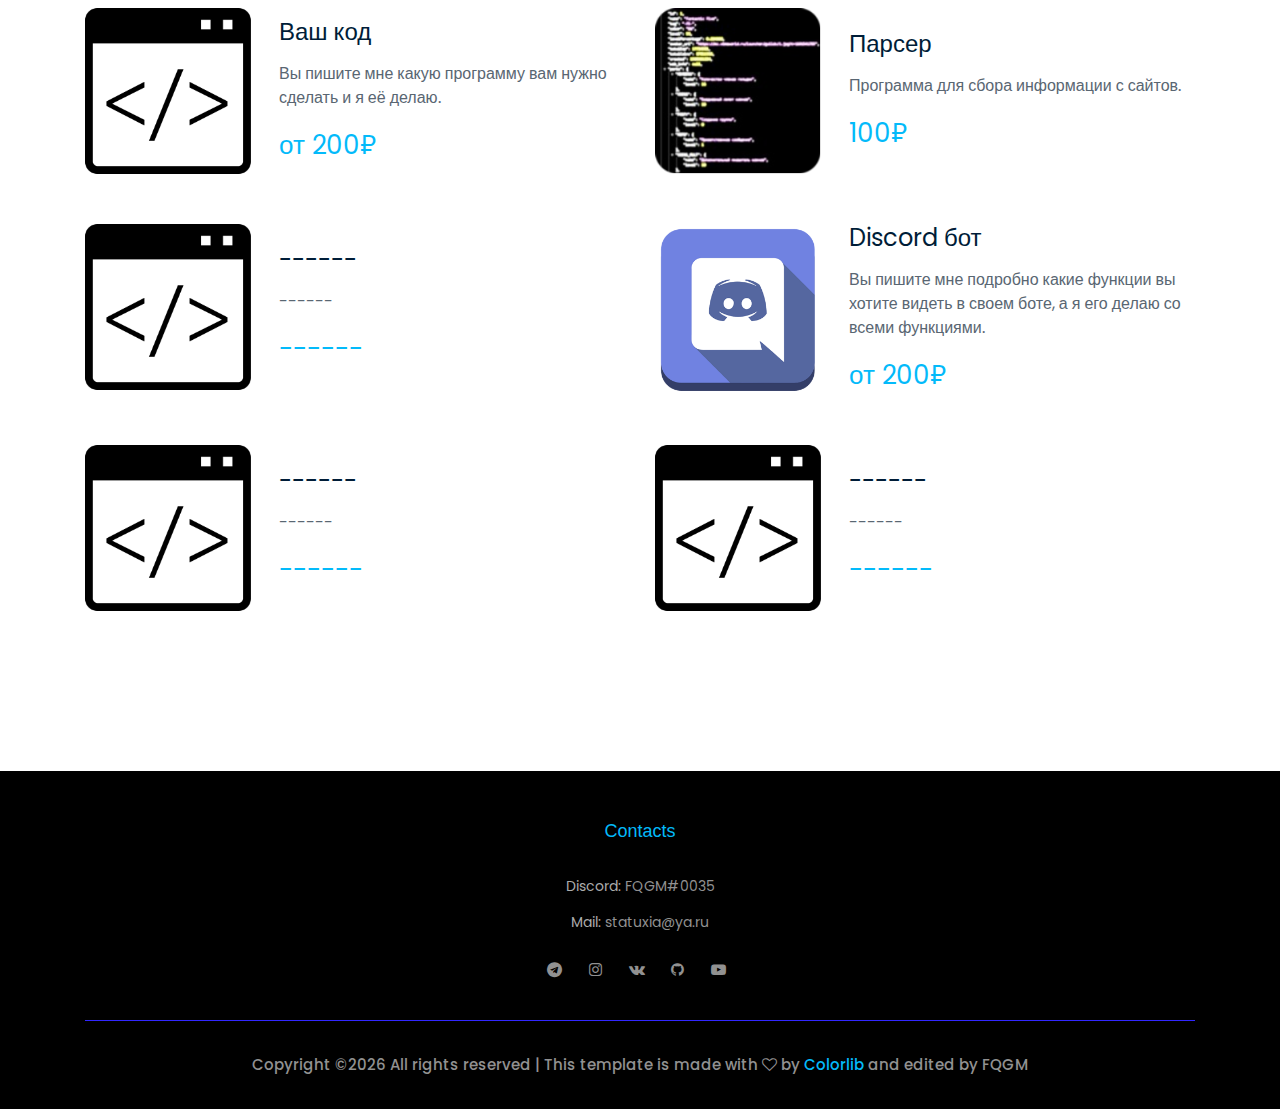
==== commit a4a6db47: "1" ====
--- a/index.html
+++ b/index.html
@@ -263,6 +263,18 @@
                         </div>
                     </div>
                 </div>
+                <div class="col-xl-6 col-md-6 col-lg-6">
+                    <div class="single_delicious d-flex align-items-center">
+                        <div class="thumb">
+                            <img src="img/delicious/5.png" alt="" width="166" height="166">
+                        </div>
+                        <div class="info">
+                            <h3>------</h3>
+                            <p>------</p>
+                            <span>------</span>
+                        </div>
+                    </div>
+                </div>
                 <div class="col-lg-6 col-md-6">
                         <div class="single_delicious d-flex align-items-center">
                                 <div class="thumb">
@@ -275,6 +287,32 @@
                                 </div>
                             </div>
                            
+                </div>
+                <div class="col-lg-6 col-md-6">
+                        <div class="single_delicious d-flex align-items-center">
+                                <div class="thumb">
+                                    <img src="img/delicious/5.png" alt="" width="166" height="166">
+                                </div>
+                                <div class="info">
+                                    <h3>------</h3>
+                                    <p>------</p>
+                                    <span>------</span>
+                                </div>
+                            </div>
+                </div>
+                <div class="col-md-6 col-lg-6">
+                        <div class="single_delicious d-flex align-items-center">
+                                <div class="thumb">
+                                    <img src="img/delicious/5.png" alt="" width="166" height="166">
+                                </div>
+                                <div class="info">
+                                    <h3>------</h3>
+                                    <p>------</p>
+                                    <span>------</span>
+                                </div>
+                            </div>
+                		</div>
+            		</div>
                 </div>
             </div>
         </div>
